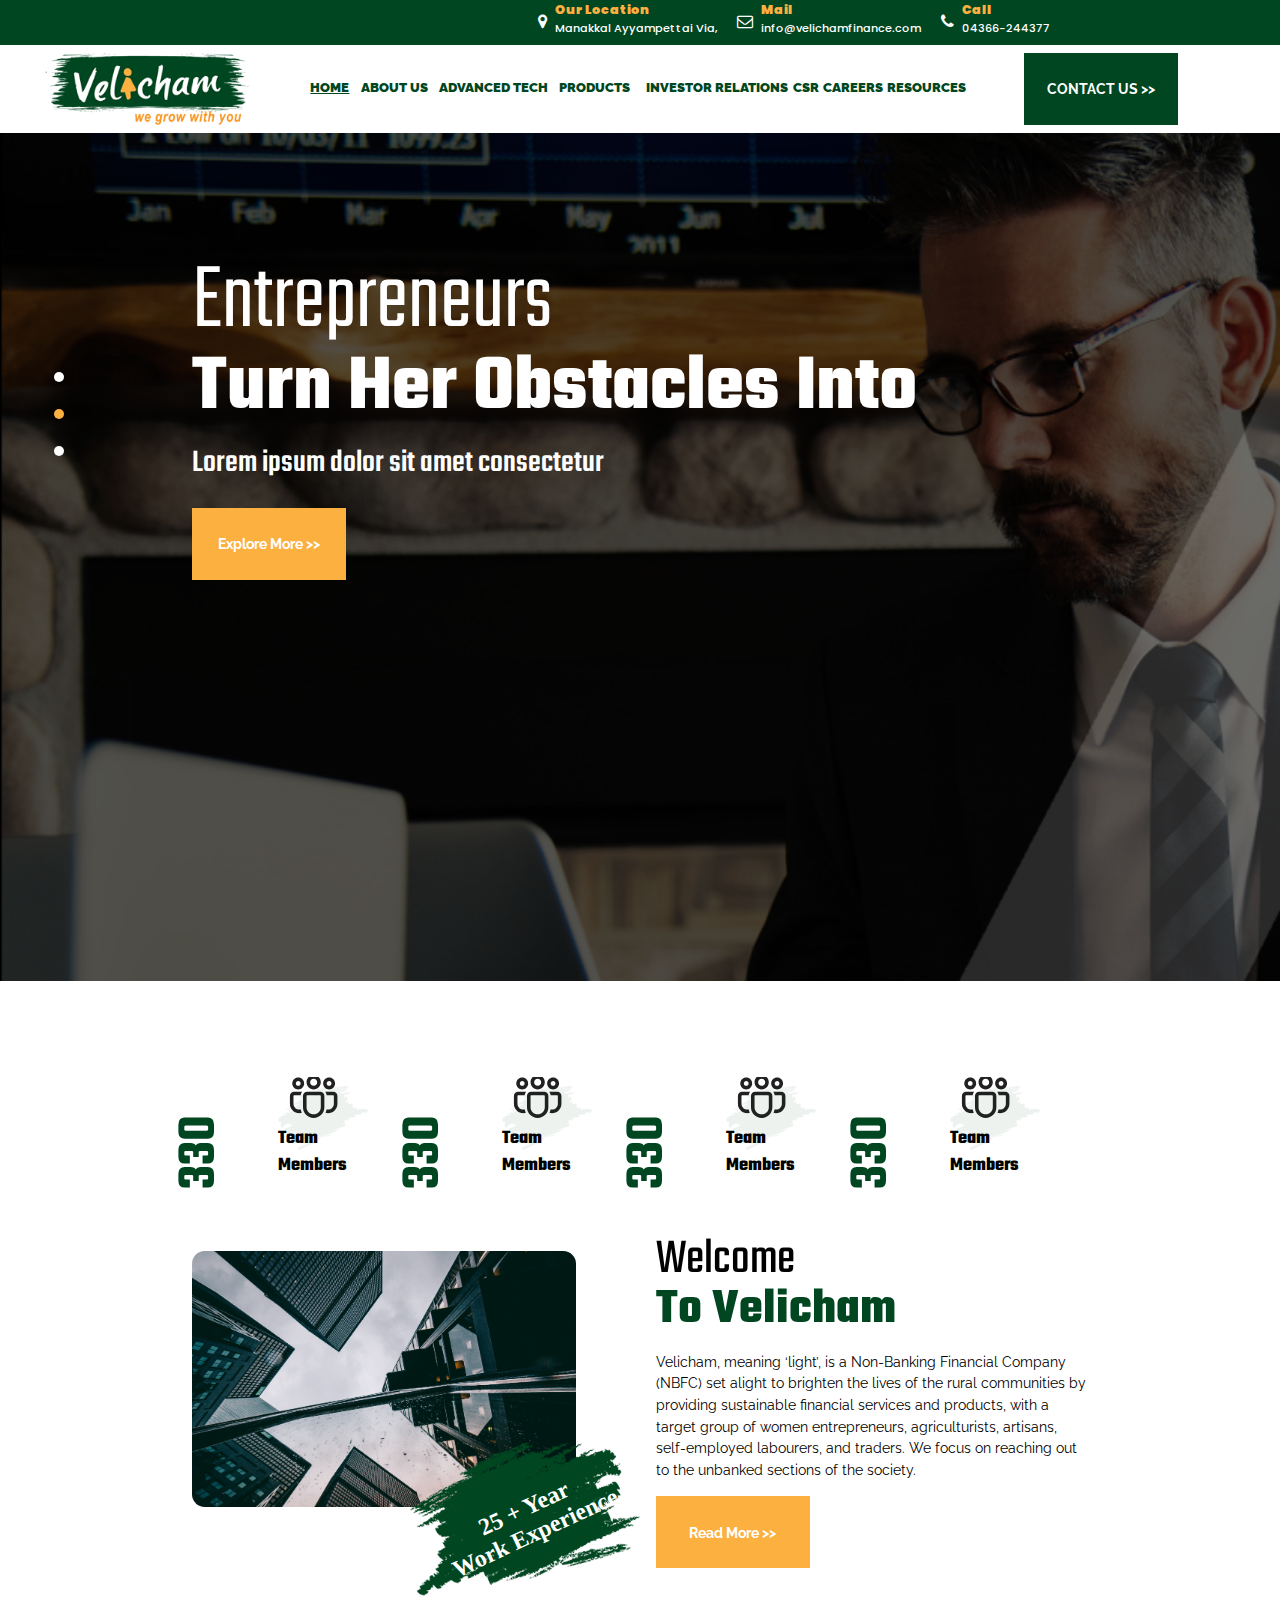
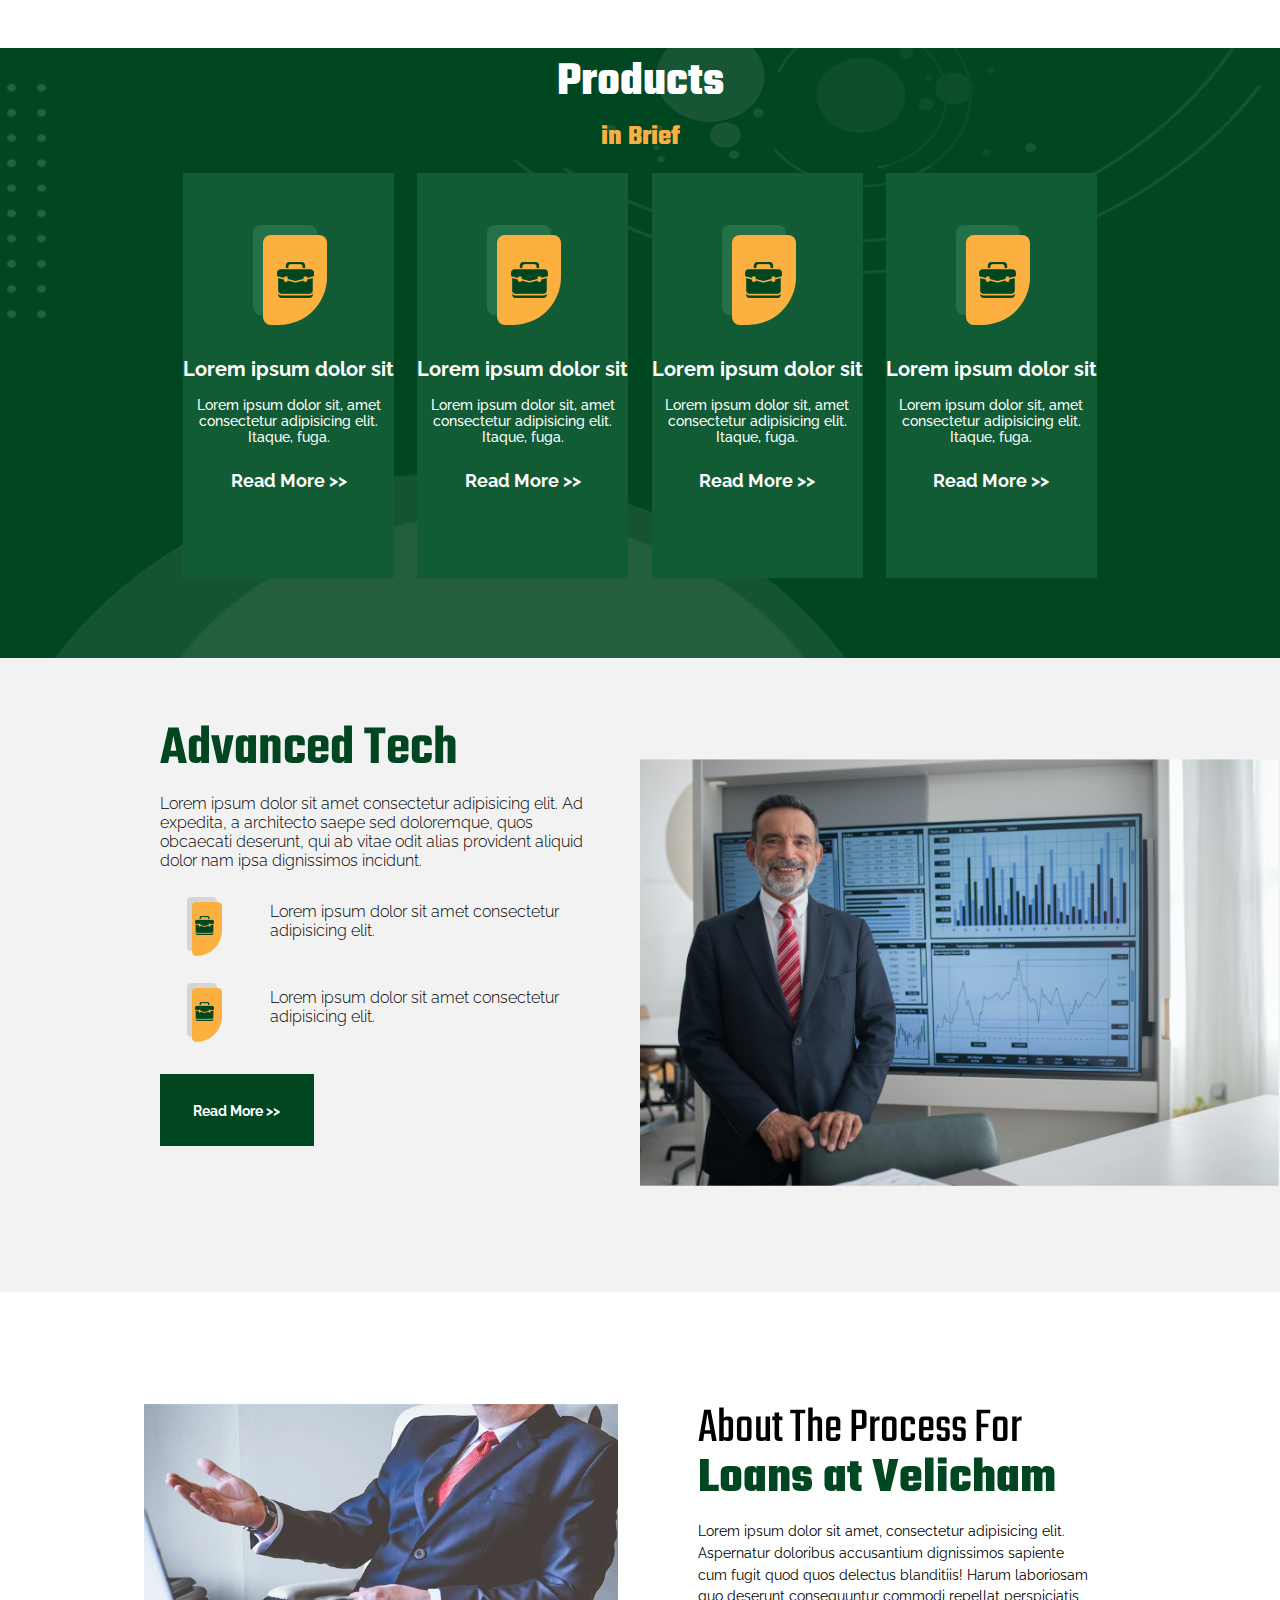
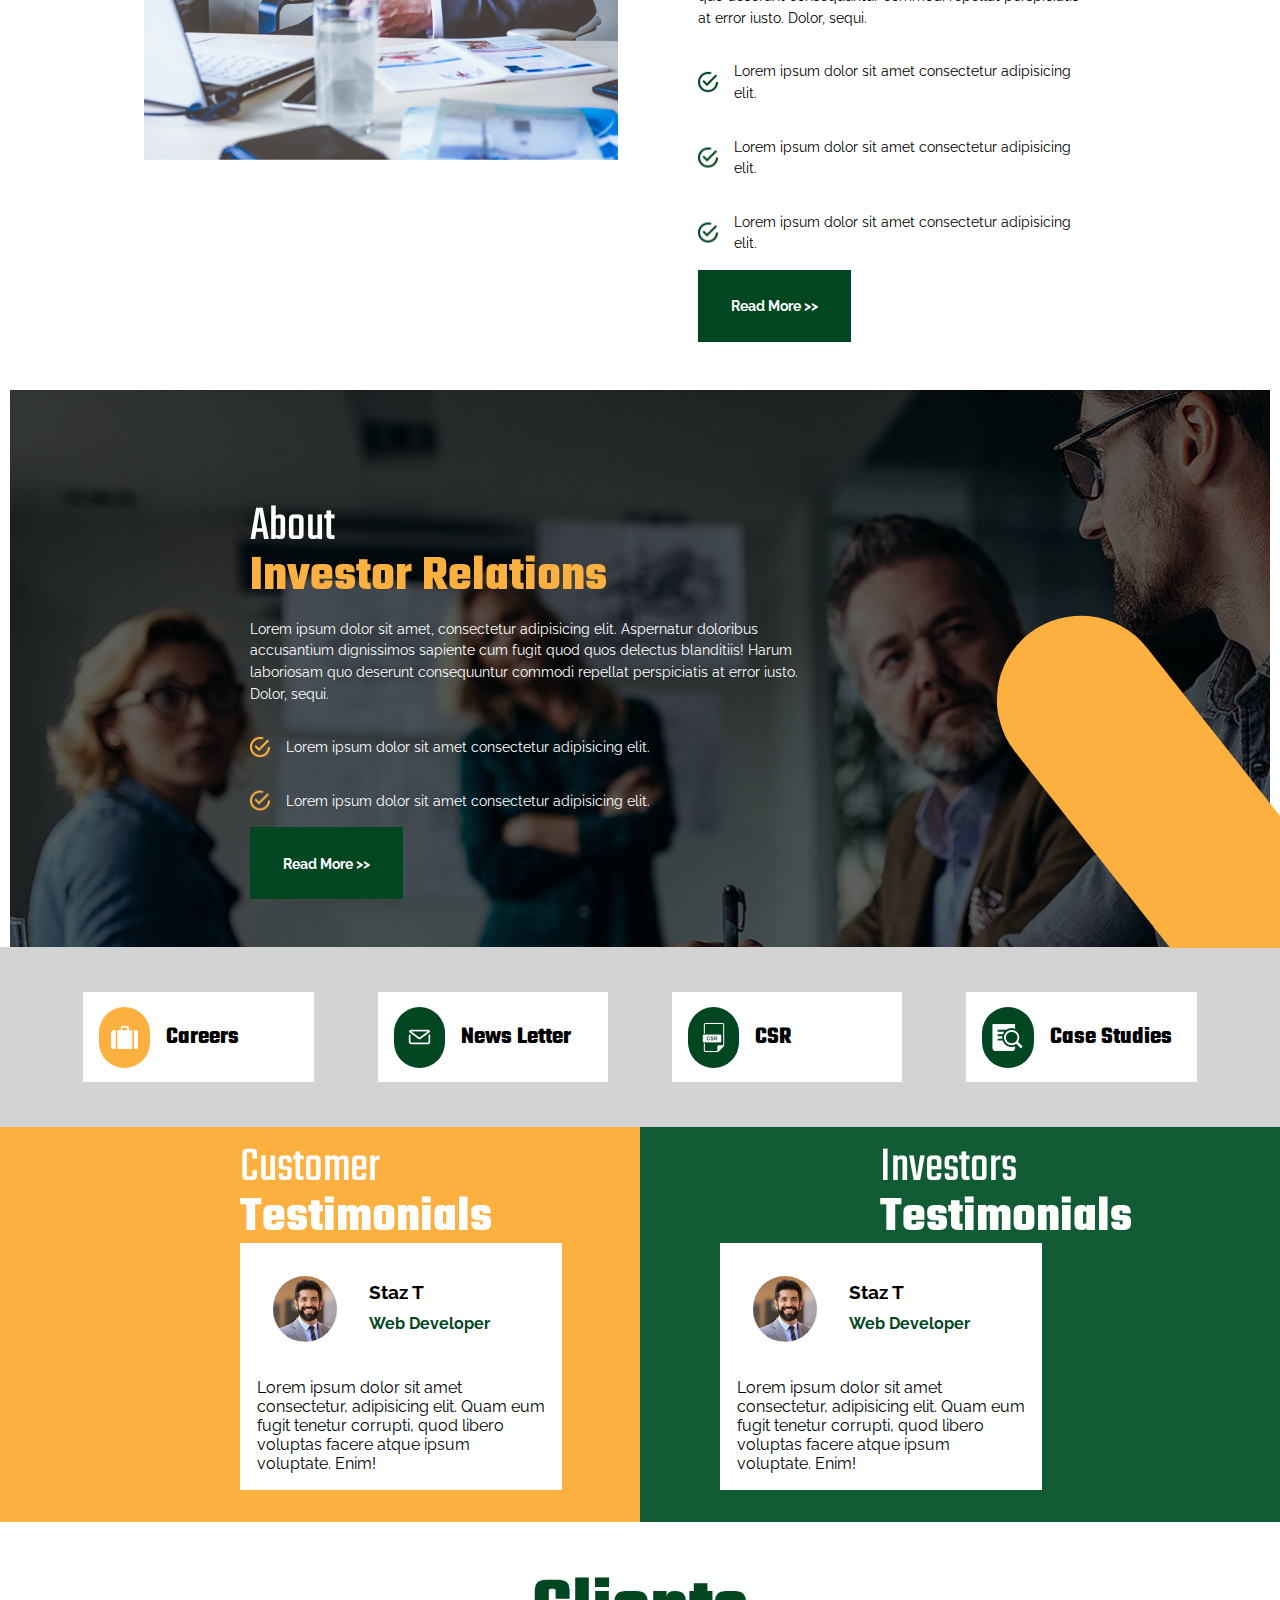
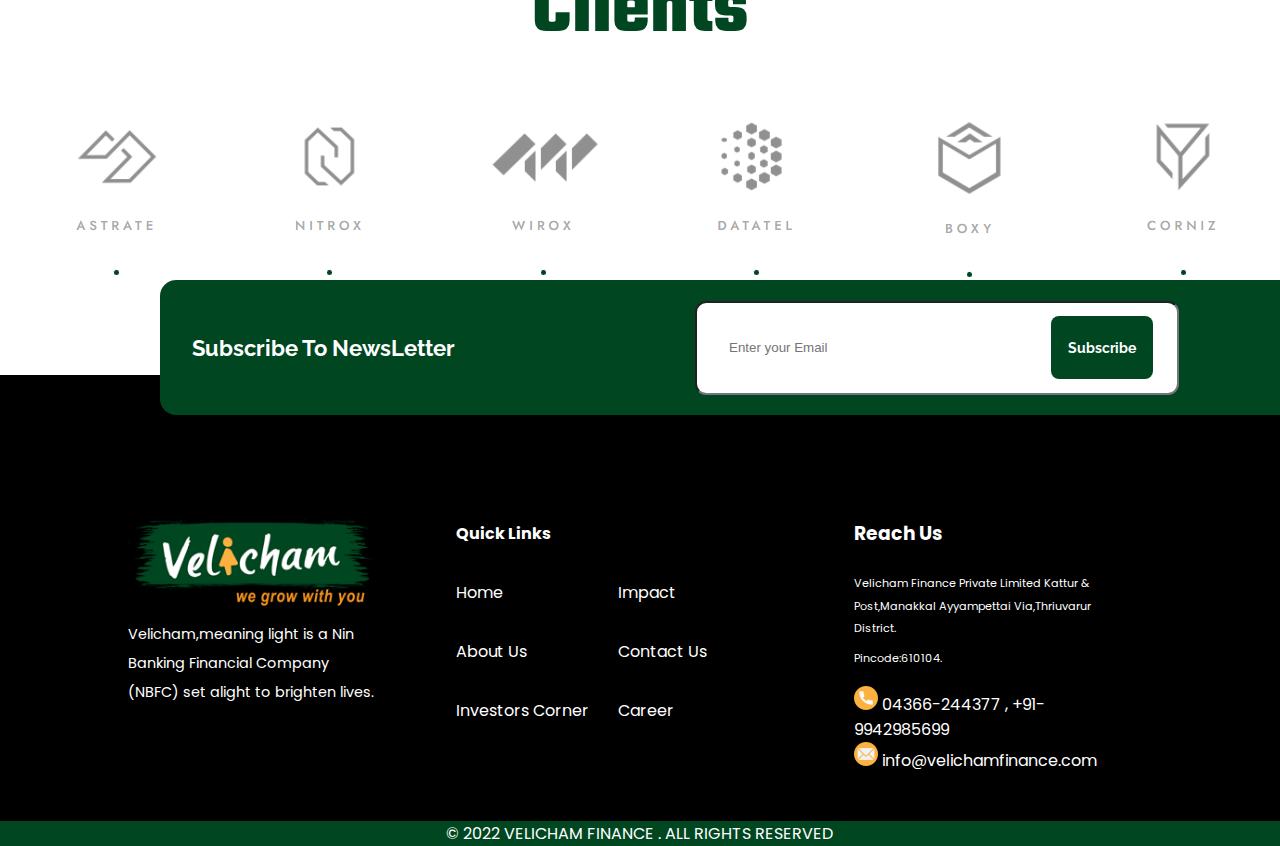
==== index.html @ c311c4c9 "update3" ====
<!DOCTYPE html>
<html lang="en">

<head>
    <meta charset="UTF-8">
    <meta http-equiv="X-UA-Compatible" content="IE=edge">
    <meta name="viewport" content="width=device-width, initial-scale=1.0">
    <title>Assessment-1</title>
    <link rel="stylesheet" href="./Css/style.css">

    <!-- fa fa icons -->
    <link rel="stylesheet" href="https://cdnjs.cloudflare.com/ajax/libs/font-awesome/4.7.0/css/font-awesome.min.css">

    <!-- F O N T S -->

    <!-- T E K O -->
    <link href="https://fonts.googleapis.com/css2?family=Teko&display=swap" rel="stylesheet">
    <!-- P O P I N S -->
    <link href="https://fonts.googleapis.com/css2?family=Poppins&family=Teko&display=swap" rel="stylesheet">
    <!--  R A L E W A Y -->
    <link href="https://fonts.googleapis.com/css2?family=Poppins&family=Raleway&family=Teko&display=swap" rel="stylesheet">

</head>

<body>
    <div id="main">

        <!-- H E A D E R -->

        <div id="header">
            <div id="header-leftBlank"></div>
            <div id="header-rightContent">
                <div class="contactInfo">
                    <div class="contactInfo-icons">
                        <i id="fa-loc" class="fa fa-map-marker" aria-hidden="true"></i>
                    </div>
                    <div class="contactInfo-headings">
                        <span class="contactInfo-headings-yellow">Our Location</span>
                        <span class="contactInfo-headings-white">Manakkal Ayyampettai Via,</span>
                    </div>
                </div>
                <div class="contactInfo">
                    <div class="contactInfo-icons">
                        <i id="fa-mail" class="fa fa-envelope-o" aria-hidden="true"></i>
                    </div>
                    <div class="contactInfo-headings">
                        <span class="contactInfo-headings-yellow">Mail</span>
                        <span class="contactInfo-headings-white">info@velichamfinance.com</span>
                    </div>
                </div>
                <div class="contactInfo">
                    <div class="contactInfo-icons">
                        <i id="fa-call" class="fa fa-phone" aria-hidden="true"></i>
                    </div>
                    <div class="contactInfo-headings">
                        <span class="contactInfo-headings-yellow">Call</span>
                        <span class="contactInfo-headings-white">04366-244377</span>
                    </div>
                </div>
            </div>
        </div>

        <!-- N A V I G A T I O N - B A R -->

        <div id="navigationBar">
            <div id="navigationLogo">
                <img src="./Assets/logo.svg" alt="navigation-logo">
            </div>
            <div id="navigationItems">
                <div id="list-top" class="list-top-bottom">
                    <ul>
                        <li id="home-underlined">HOME</li>
                        <li>ABOUT US</li>
                        <li>ADVANCED TECH</li>
                        <li>PRODUCTS</li>
                    </ul>
                </div>
                <div id="list-bottom" class="list-top-bottom">
                    <ul>
                        <li>INVESTOR RELATIONS</li>
                        <li>CSR</li>
                        <li>CAREERS</li>
                        <li>RESOURCES</li>
                    </ul>
                </div>
                </ul>
            </div>
            <div id="navigation-ContactUsBtn">
                <button class="moreBtn" id="nav-cintact-btn">CONTACT US >> </button>
            </div>
        </div>

        <!-- E N T R E P R E N E U R S -->

        <div id="entrepreneurs">
            <div id="entrepreneurs-navDots">
                <ul>
                    <li></li>
                    <li></li>
                    <li></li>
                </ul>
            </div>
            <div id="entrepreneurs-content">
                <h2>Entrepreneurs</h2>
                <h2>Turn Her Obstacles Into</h2>
                <h3>Lorem ipsum dolor sit amet consectetur</h3>
                <button id="entrepreneurs-exploreMore" class="moreBtn">Explore More >></button>
            </div>
        </div>

        <!-- W E L C O M E -->
        <div class="welcome">
            <div id="teamMembers">
                <div class="teamNumbers">
                    <div class="members">
                        <h2>330</h2>
                    </div>
                    <div class="members-img">
                        <img src="./Assets/teamMembersIcon.svg" alt="">
                        <div class="members-img-background">
                            <img src="./Assets/teamMembersIcon_background.svg" alt="">
                            <div id="heading-teamMembers">
                                <h4>Team Members</span>
                            </div>
                        </div>
                    </div>
                </div>
                <div class="teamNumbers">
                    <div class="members">
                        <h2>330</h2>
                    </div>
                    <div class="members-img">
                        <img src="./Assets/teamMembersIcon.svg" alt="">
                        <div class="members-img-background">
                            <img src="./Assets/teamMembersIcon_background.svg" alt="">
                            <div id="heading-teamMembers">
                                <h4>Team Members</span>
                            </div>
                        </div>
                    </div>
                </div>

                <div class="teamNumbers">
                    <div class="members">
                        <h2>330</h2>
                    </div>
                    <div class="members-img">
                        <img src="./Assets/teamMembersIcon.svg" alt="">
                        <div class="members-img-background">
                            <img src="./Assets/teamMembersIcon_background.svg" alt="">
                            <div id="heading-teamMembers">
                                <h4>Team Members</span>
                            </div>
                        </div>
                    </div>
                </div>
                <div class="teamNumbers">
                    <div class="members">
                        <h2>330</h2>
                    </div>
                    <div class="members-img">
                        <img src="./Assets/teamMembersIcon.svg" alt="">
                        <div class="members-img-background">
                            <img src="./Assets/teamMembersIcon_background.svg" alt="">
                            <div id="heading-teamMembers">
                                <h4>Team Members</span>
                            </div>
                        </div>
                    </div>
                </div>
            </div>
            <div class="welcomeContent">
                <div class="welcomeImg">
                    <img class="welocme_building-img" src="./Assets/welcomeImg.svg" alt="">
                    <div class="exp-on-img">
                        <img src="./Assets/experienceOnImg.svg" alt="experience">
                        <div class="exp-on-img-txt">
                            <h2>25 + Year </h2>
                            <h2>Work Experience</h2>
                        </div>
                    </div>
                </div>
                <div class="welcomeText">
                    <h2>Welcome</h2>
                    <h2>To Velicham</h2>
                    <p>Velicham, meaning ‘light’, is a Non-Banking Financial Company (NBFC)
                        set alight to brighten the lives of the rural communities by
                        providing sustainable financial services and products, with a target
                        group of women entrepreneurs, agriculturists, artisans, self-employed
                        labourers, and traders. We focus on reaching out to the unbanked
                        sections of the society.
                    </p>
                    <button class="moreBtn">Read More >></button>
                </div>
            </div>
        </div>

        <!-- P R O D U C T S -->
        <div id="products">
            <div id="products_centered">
                <div id="product_head">
                    <h1>Products</h1>
                    <h3>in Brief</h3>
                </div>
                <div id="product_cards">
                    <div class="briefcase-cards">
                        <div class="productcard" id="product-card-one">
                            <div class="briefcase-bg">
                                <img src="./Assets/briefcase.svg" alt="">
                            </div>
                            <div class="product-cardTxt">
                                <h5>Lorem ipsum dolor sit</h5>
                                <p>Lorem ipsum dolor sit, amet consectetur adipisicing elit. Itaque, fuga.</p>
                                <button class="moreBtn , card-btn">Read More >></button>
                            </div>
                        </div>
                        <div class="productcard" id="product-card-two">
                            <div class="briefcase-bg">
                                <img src="./Assets/briefcase.svg" alt="">
                            </div>
                            <div class="product-cardTxt">
                                <h5>Lorem ipsum dolor sit</h5>
                                <p>Lorem ipsum dolor sit, amet consectetur adipisicing elit. Itaque, fuga.</p>
                                <button class="moreBtn , card-btn">Read More >></button>
                            </div>
                        </div>
                        <div class="productcard" id="product-card-three">
                            <div class="briefcase-bg">
                                <img src="./Assets/briefcase.svg" alt="">
                            </div>
                            <div class="product-cardTxt">
                                <h5>Lorem ipsum dolor sit</h5>
                                <p>Lorem ipsum dolor sit, amet consectetur adipisicing elit. Itaque, fuga.</p>
                                <button class="moreBtn , card-btn">Read More >></button>
                            </div>
                        </div>
                        <div class="productcard" id="product-card-four">
                            <div class="briefcase-bg">
                                <img src="./Assets/briefcase.svg" alt="">
                            </div>
                            <div class="product-cardTxt">
                                <h5>Lorem ipsum dolor sit</h5>
                                <p>Lorem ipsum dolor sit, amet consectetur adipisicing elit. Itaque, fuga.</p>
                                <button class="moreBtn , card-btn">Read More >></button>
                            </div>
                        </div>

                    </div>
                </div>

                <!-- insert 2 nav Dots active orange inactive gray -->

                <div id="product-navDots">
                    <span id="active">→</span><span id="inactive">←</span>
                </div>
            </div>
        </div>

        <!-- A D V A N C E D  T E C H -->

        <div id="advancedTech">
            <div id="advanceTxt">
                <h2>Advanced Tech</h2>
                <p>Lorem ipsum dolor sit amet consectetur adipisicing elit. Ad expedita, a architecto saepe sed
                    doloremque, quos obcaecati deserunt, qui ab vitae odit alias provident aliquid dolor nam ipsa
                    dignissimos incidunt.</p>
                <div class="briefcaseList" id="briefcaseList-top">
                    <div class="briefcase-para">
                        <img src="./Assets/briefcase.svg" alt="">

                    </div>
                    <p>Lorem ipsum dolor sit amet consectetur adipisicing elit.</p>
                </div>
                <div class="briefcaseList" id="briefcaseList-bottom">
                    <div class="briefcase-para">
                        <img src="./Assets/briefcase.svg" alt="">
                    </div>
                    <p>Lorem ipsum dolor sit amet consectetur adipisicing elit.</p>
                </div>
                <button class="moreBtn">Read More >></button>

            </div>
            <div id="advanceImg">
                <img src="./Assets/AdvancedTechMan.svg" alt="">
            </div>
        </div>

        <!-- L O A N S -->
        <div class="welcome">
            <div class="welcomeContent">
                <div class="welcomeImg">
                    <img class="loanMan" src="./Assets/LoansMan.svg" alt="">
                </div>
                <div class="welcomeText">
                    <h2>About The Process For</h2>
                    <h2>Loans at Velicham</h2>
                    <p>Lorem ipsum dolor sit amet, consectetur adipisicing elit. Aspernatur doloribus accusantium
                        dignissimos sapiente cum fugit quod quos delectus blanditiis! Harum laboriosam quo deserunt
                        consequuntur commodi repellat perspiciatis at error iusto. Dolor, sequi.</p>

                    <div class="check_circle_icon">
                        <img src="./Assets/checked-circle.svg" alt="">
                        <p>Lorem ipsum dolor sit amet consectetur adipisicing elit.</p>
                    </div>
                    <div class="check_circle_icon">
                        <img src="./Assets/checked-circle.svg" alt="">
                        <p>Lorem ipsum dolor sit amet consectetur adipisicing elit.</p>
                    </div>

                    <div class="check_circle_icon">
                        <img src="./Assets/checked-circle.svg" alt="">
                        <p>Lorem ipsum dolor sit amet consectetur adipisicing elit.</p>
                    </div>
                    <button class="moreBtn , moreBtnGreen">Read More >></button>
                </div>
            </div>
        </div>
        <!-- I N V E S T O R   R E L A T I O N S  -->
        <div class="welcome" id="investorRelation">
            <div class="welcomeContent">
                
                <div class="welcomeText" id="relationsTxt" >
                    <h2 id="investorHeadWhite">About </h2>
                    <h2 id="investorHeadOrange">Investor Relations</h2>
                    <p>Lorem ipsum dolor sit amet, consectetur adipisicing elit. Aspernatur doloribus accusantium
                        dignissimos sapiente cum fugit quod quos delectus blanditiis! Harum laboriosam quo deserunt
                        consequuntur commodi repellat perspiciatis at error iusto. Dolor, sequi.</p>

                    <div class="check_circle_icon">
                        <img src="./Assets/check_circle_icon orange.svg" alt="">
                        <p>Lorem ipsum dolor sit amet consectetur adipisicing elit.</p>
                    </div>
                    <div class="check_circle_icon">
                        <img src="./Assets/check_circle_icon orange.svg" alt="">
                        <p>Lorem ipsum dolor sit amet consectetur adipisicing elit.</p>
                    </div>
                    <button class="moreBtn , moreBtnGreen ">Read More >></button>
                    <div id="slantesorange">
                        <img src="./Assets/img/Rectangle_10.png" alt="">
                    </div>
                </div>
                <div class="welcomeImg">
                </div>

            </div>
        </div>
        <!--   M E N U   C A R D S  -->

        <div id="menuCards">
            <div id="cardLeft">
                <div class="card">
                    <div class="card-round" id="card-round-orang">
                        <img src="./Assets/img/bag-care.png" alt="">
                    </div>
                    <div class="cardHead">
                        <h2>Careers</h2>
                    </div>
                </div>
                <div class="card">
                    <div class="card-round">
                        <img src="./Assets/img/mail-icon.png" alt="">
                    </div>
                    <div class="cardHead">
                        <h2>News Letter</h2>
                    </div>

                </div>
            </div>
            <div id="cardRight">
                <div class="card">
                    <div class="card-round">
                        <img src="./Assets/csr.svg" alt="">
                    </div>
                    <div class="cardHead">
                        <h2>CSR</h2>
                    </div>
                </div>
                <div class="card">
                    <div class="card-round">
                        <img src="./Assets/img/study-icon.png" alt="">
                    </div>
                    <div class="cardHead">
                        <h2>Case Studies</h2>
                    </div>

                </div>
            </div>

        </div>

        <!-- C U S T O M E R   I N V E S T O R    T E S T I M O N I A L S  -->
        <div id="customer_investor">
            <div id="cust_invst_left">
                <div class="welcomeText" id="cust_invst_head-lft">
                    <h2>Customer</h2>
                    <h2>Testimonials</h2>
                </div>
                <div class="whitePara-lft">
                    <div id="whiteParaTop">
                        <div class="whiteParaImg">
                            <img src="./Assets/custImg.svg" alt="">
                        </div>
                        <div class="whiteParaTxt">
                            <h3>Staz T</h3>
                            <h4>Web Developer</h4>
                        </div>
                        <div id="comas">
                            <!-- ** image is pending*** -->
                        </div>
                    </div>
                    <div id="whiteParaBottom">
                        <p>Lorem ipsum dolor sit amet consectetur, adipisicing elit. Quam eum fugit tenetur corrupti,
                            quod libero voluptas facere atque ipsum voluptate. Enim!</p>
                    </div>
                </div>

            </div>
            <div id="cust_invst_right">
                <div class="welcomeText" id="cust_invst_head-rt">
                    <h2>Investors</h2>
                    <h2>Testimonials</h2>
                </div>
                <div class="whitePara-rt">
                    <div id="whiteParaTop">
                        <div class="whiteParaImg">
                            <img src="./Assets/custImg.svg" alt="">
                        </div>
                        <div class="whiteParaTxt">
                            <h3>Staz T</h3>
                            <h4>Web Developer</h4>
                        </div>
                        <div id="comas">
                            <!-- ** image is pending*** -->
                        </div>
                    </div>
                    <div id="whiteParaBottom">
                        <p>Lorem ipsum dolor sit amet consectetur, adipisicing elit. Quam eum fugit tenetur corrupti,
                            quod libero voluptas facere atque ipsum voluptate. Enim!</p>
                    </div>
                </div>

            </div>
        </div>

        <!-- C L I E N T S -->

        <div id="clients">
            <h1>Clients</h1>
            <img id="CientdisplayBlock"src="./Assets/clients.svg" alt="">
            <div id="cropedImg">
                <img src="./Assets/img/Layer 7.png" alt="">
                <div id="product-navDots">
                    <span id="active">→</span><span id="inactive">←</span>
                </div>
            </div>
            <!-- S U B S C R I B E -->
            <div id="subscribe">
                <h3>Subscribe To NewsLetter</h3>
                <input type="email" placeholder="Enter your Email" id="input">
                <button class="moreBtn , moreBtnGreen" id="SubscribeBtn">Subscribe</button>
            </div>
        </div>

        <!-- F O O T E R -->

        <div id="footer-top">
            <div id="logoimg">
                <img src="./Assets/logo.svg" alt="">
                <p>Velicham,meaning light is a Nin Banking Financial Company (NBFC) set alight to brighten lives.</p>
            </div>
            <div id="footerMenu">
                <table>
                    <tr>
                        <th>Quick Links</th>
                        <th></th>
                    </tr>
                    <tr>
                        <td>Home</td>
                        <td>Impact</td>
                    </tr>
                    <tr>
                        <td>About Us</td>
                        <td>Contact Us</td>
                    </tr>
                    <tr>
                        <td>Investors Corner</td>
                        <td>Career</td>
                    </tr>
                </table>
            </div>
            <div id="reachUs">
                <h3>Reach Us</h3>
                <p>Velicham Finance Private Limited Kattur & Post,Manakkal Ayyampettai Via,Thriuvarur District.</p>
                <p>Pincode:610104.</p>
                <div id="contactFooter">
                    <div class="call">
                        <img src="./Assets/img/telephone.png" alt="">
                        <span>04366-244377 , +91-9942985699</span>
                    </div>
                    <div class="call">
                        <img src="./Assets/img/email (1).png" alt="">
                        <span>info@velichamfinance.com</span>
                    </div>
                </div>
            </div>
        </div>

        <!-- F O O T E R   B O T T O M -->
        <div id="footer-bottom">
            <span> © 2022 VELICHAM FINANCE . ALL RIGHTS RESERVED</span>
        </div>

        <!-- t h e  e n d -->
    </div>
</body>

</html>
---- Css/style.css ----
* {
    margin: 0;
    padding: 0;
}
/* H E A D E R */
#header {
    display: flex;
    flex-direction: row;
    background-color: #004621;
}
#header-leftBlank {
    width: 42vw;
}
#header-rightContent {
    width: 40vw;
    display: flex;
    flex-direction: row;
    justify-content: space-between;
}
#fa-loc,#fa-mail,#fa-call {
    margin: 0.8rem 0.5rem 1rem 0rem;
    color: #ffffff;
    text-align: center;
    padding: auto;
    font-size: 1em;
}
.contactInfo {
    display: flex;
    flex-direction: row;
}
.contactInfo-headings>span {
    display: flex;
}
.contactInfo-headings-yellow {
    font-size: 0.8em;
    line-height: 20px;
    color: #fcb040;
    font-weight: 900;
    font-family: "Poppins";
    text-align: center;
}
.contactInfo-headings-white {
    font-size: 0.7em;
    line-height: 16px;
    color: #ffffff;
    font-weight: 500;
    font-family: "Poppins";
}
/* N A V I G A T  I O N - B A R */
#navigationBar {
    margin: 0.5rem 0rem 0.5rem 0rem;
    display: flex;
    flex-direction: row;
    font-size: 0.9em;
}
#navigationLogo {
    display: flex;
    justify-content: center;
    width: 23vw;
}
#navigationItems {
    width: 57vw;
    display: flex;
    flex-direction: row;
    margin: 0rem 0rem 0rem 0rem;
}
#home-underlined {
    text-decoration: underline;
}
#navigation-ContactUsBtn {
    width: 20vw;
    display: flex;
    justify-content: left;
    align-items: center;
}
#navigation-ContactUsBtn>button,#advancedTech button ,.moreBtnGreen{
    background-color: #004621 !important;
}
#list-top>ul,#list-bottom>ul {
    list-style: none;
    display: flex;
    flex-direction: row;
    justify-content: space-between;
    width: 25vw;
    color: #004621;
    font-weight: 900;
    font-size: small;
    font-family: "Raleway";
    margin: 1.7rem 0rem 0rem 1rem;
}
/* E N T R E P R E N E U R S */
#entrepreneurs {
    background-image: url(../Assets/img/bannerimg.png);
    background-size: cover;
    background-color: #000 ;
    display: flex;
    flex-direction: row;
}
#entrepreneurs-navDots {
    width: 15vw;
}
#entrepreneurs-navDots ul {
    color: white;
    font-size: xx-large;
    margin: 14rem 0rem 0rem 5rem;
}
#entrepreneurs-navDots ul li:nth-of-type(2) {
    color: #fcb040;
}
#entrepreneurs-content {
    padding: 8rem 0rem 0rem 0rem;
    height: 80vh;
}
#entrepreneurs-content>h2,#entrepreneurs-content>h3 {
    font-size: 6em;
    line-height: 85px;
    color: #ffffff;
    font-weight: 300;
    font-family: "Teko";
}
#entrepreneurs-content h2:nth-of-type(2) {
    font-size: 5em;
    font-weight: 700;
}
#entrepreneurs-content>h3 {
    width: 419px;
    height: 29px;
    line-height: 4rem;
    font-size: 32px;
    color: #ffffff;
    font-weight: 500;
    font-family: "Teko";
}
.moreBtn {
    color: white;
    background: #fcb040;
    width: 12vw;
    height: 8vh;
    font-size: 0.9rem;
    font-weight: 700;
    font-family: "Raleway";
    text-align: center;
    border: none;
    transition: 0.2s;
}
.moreBtnGreen{
    color: #ffffff;
}

/***************** H O V E R ****************/
.moreBtn:hover{
    transform: scale(1.05);
    cursor: pointer;
    border-radius:0.25rem ;  
}
.contactInfo:hover , #navigationItems li:hover{
    transform: scale(1.1);
    cursor: pointer;
}
#navigationItems li:hover{
    color:#fcb040;
    text-decoration: underline;
    font-weight: bolder;
    }
#navigationLogo img:hover,
.contactInfo-icons:hover,
.members-img:hover,
.exp-on-img:hover,
.briefcase-para:hover{
    rotate: 360deg;
    transform: scale(1.1);
    transition: 2s;
}
.productcard:hover{
    transform: scale(1.1);
    border-radius:0.25rem ;
    color: #fcb040;
}


/**********************  o  v e r  *****************/
#entrepreneurs-exploreMore {
    margin: 3rem 0rem 0rem 0rem;
}
/* W E L C O M E */
.welcome {
    padding: 4rem 0rem 0rem 0rem;
    margin: auto;
    position: relative;
    width: 70vw;
}
.teamNumbers {
    display: flex;
}
.members {
    transform: rotate(270deg);
    position: absolute;
    height: 27vh;
    width: 6vw;
    top: 3rem;
}
.members h2,#advanceTxt h2 {
    font-size: 3.5rem;
    line-height: 216px;
    color: #004621;
    font-weight: 600;
    font-family: "Teko";
    margin: -5rem 0rem 0rem 0rem;
}
.members-img {
    position: relative;
}
.members-img img {
    width: 5vw;
    margin: 0rem 0rem 0rem 2rem;
}
.members-img-background img {
    width: 7vw;
}
.members-img-background {
    position: absolute;
    top: 0.5rem;
    right: -1rem;
}
#heading-teamMembers {
    position: absolute;
    top: 2.5rem;
    left: 1rem;
}
#teamMembers,.welcomeContent {
    display: flex;
    justify-content: space-around;
    padding: 2rem 0rem 3rem 0rem;
}
.welcomeImg {
    width: 100vw;
    position: relative;
    margin: 3rem 0rem 0rem 0rem;
}
.welocme_building-img {
    width: 30vw;
    margin: -1rem 0rem 0rem 0rem;
    border-radius: 0.8rem;
}
.exp-on-img {
    position: absolute;
    bottom: -2rem;
    right: -4rem;
}
.exp-on-img img {
    width: 18vw;
}
.exp-on-img-txt {
    color: #ffffff;
    position: absolute;
    text-align: center;
    top: 3.25rem;
    left: 1.9rem;
    transform: rotate(335deg);
}
.welcomeText {
    padding: 1rem 0rem 0rem 5rem;
}
.welcomeText h2 {
    font-size: 50px;
    line-height: 50px;
    font-weight: 400;
    font-family: "Teko";
}
.welcomeText p {
    color: #000000;
    font-family: "Raleway";
    margin: 1rem 0rem 1rem 0rem;
    font-size: 0.9em;
    font-weight: 400;
    line-height: 1.5em;
}
.welcomeText h2:nth-of-type(2) {
    color: #004621;
    font-weight: 900;
}
#heading-teamMembers{
    font-family: "Teko";
    font-size: 1.2em;
    font-weight: 500;
    margin: 0rem 0rem 0rem 1rem;
}
/* P R O D U C T S */
#products {
    margin: 2rem 0rem 0rem 0rem;
    background-color: #004621;
    background-image: url(../Assets/productBg.svg);
}
#products_centered {
    width: 75vw;
    margin: auto;
    color: #ffffff;
    font-size: 1.5em;
    font-family: "Teko";
}
#product_head h3 {
    color: #fcb040;
}
#product_head {
    text-align: center;
    margin: 2rem 0rem 1rem 0rem;
}
.briefcase-cards {
    display: flex;
    flex-direction: row;
    justify-content: space-evenly;
}
.productcard {
    width: 22%;
    height: 45vh;
    background-color: #125c35;
    margin: 0rem 0rem 5rem 0rem;
    display: flex;
    flex-direction: column;
    justify-content: center;
}
.product-cardTxt {
    margin: 1rem 0rem 0rem 0rem;
    text-align: center;
    font-size: 1em;
    line-height: 3.5rem;
    font-weight: 700;
    font-family: "Raleway";
}
.product-cardTxt p {
    font-size: 0.6em;
    line-height: 1rem;
    font-weight: 500;
}
.briefcase-bg {
    width: 5vw;
    height: 10vh;
    border-radius: 0.5rem 0.5rem 3rem 0.5rem;
    margin: 0rem 0rem 0rem 5rem;
    background-color: #fcb040;
    align-items: center;
    justify-content: center;
    display: flex;
    box-shadow: -10px -10px 0px 0px #247149;
}
.card-btn {
    background: #125c35;
    border: none;
    font-size: 0.75em;
}
#product-navDots {
    display: none;
}
/* A D V A N C E D  T E C H */
#advancedTech {
    display: flex;
    background: #f2f2f2;
}
#advanceTxt,#advanceImg {
    width: 50vw;
}
#advanceTxt {
    margin: 4rem 2rem 0rem 10rem;
    height: 60vh;
    font-size: 1em;
    font-family: "Raleway";
}
#advanceTxt p {
    margin: -4rem 0rem 0rem 0rem;
    font-weight: 300;    
}
#advanceImg img {
    height: 70vh;
    width: 50vw;
}
.briefcaseList {
    margin: 2rem 0rem 5rem 0rem;
    display: flex;
}
.briefcase-para img {
    width: 1.5vw;
    margin: -0.5rem 0rem 0rem -0.25rem;
}
.briefcase-para {
    width: 3vw;
    height: 6vh;
    border-radius: 0.5rem 0.5rem 3rem 0.5rem;
    margin: 0rem 0rem 0rem 2rem;
    background-color: #fcb040;
    align-items: center;
    justify-content: center;
    display: flex;
    box-shadow: -5px -5px 0px 0px #d5d5d5;
}
.briefcaseList p {
    padding: 4rem 2rem 0rem 3rem;    
}
#briefcaseList-bottom {
    margin: -3rem 0rem 2rem 0rem;
}
/* L O A N */
.loanMan{
    width: 37vw;
    margin: -2rem 0rem 0rem -3rem;
}
.check_circle_icon{
    display: flex;
}
.check_circle_icon p{
    margin: 1rem 0rem 1rem 1rem;
}
/* C U S T O M E R   I N V E S T O R   R E L A T I O N S */
#investorRelation{
    background-image: url("../Assets/TYTY.png");
    background-color: #000;
    width: 98.5vw !important;
}
#relationsTxt p{
    color: #ffffff !important;
}
#relationsTxt{
    margin: 0rem 0rem 0rem 10rem;
    position: relative;
}
#investorHeadOrange {
    color: #fcb040;
}
#investorHeadWhite{
    color: #ffffff;
}
#slantesorange{
    bottom: -3.3rem;
    right: -30.7rem;
    position: absolute;
}
/* M E N U  C A R D S */
#menuCards,#cardLeft,#cardRight{
    display: flex;
}
#menuCards{
    font-family: "Teko";
    font-weight: 500;
    display: flex;
    justify-content: center;
    align-items: center;
    height: 20vh;
    background-color: lightgray;
}
.card-round{
    border-radius: 2rem;
    background: #004621;
    width: 4vw;
    height: 5vh;
    display: flex;
    justify-content: center;
    align-items: center;
    padding: 0.5rem 0rem 0.5rem 0rem;
    margin: 0rem 0rem 0rem 1rem;
}
#card-round-orang{
    background: #fcb040 !important;
}
.card {
    background-color: #ffffff;
    width: 18vw;
    height: 10vh;
    margin: 0rem 2rem 0rem 2rem;
    display: flex;
    align-items: center;
    gap: 1em;
}
    /* C U S T O M E R   I N V E S T O R    T E S T I M O N I A L S */
    #customer_investor{
        display: flex;
        margin-bottom: 2rem;
        font-family: "Raleway";
    }
    #cust_invst_left{
        background: #fcb040;
        width: 50vw;
    }
    #cust_invst_right{
        background: #125c35;
        width: 50vw;
    }
    #cust_invst_head-lft, #cust_invst_head-rt{
        margin: 0rem 0rem 0rem 10rem;
    }
    #cust_invst_head-lft h2,#cust_invst_head-rt h2{
        color: white;
    }
    .whitePara-lft{
        width: 25vw;
        background: white;
        margin: 0rem 0rem 0rem 15rem;
        border: 1px solid white;
    }
    .whitePara-rt{
        width: 25vw;
        background: white;
        margin: 0rem 0rem 2rem 5rem;
        border: 1px solid white;
    }
    .whiteParaImg img{
        border-radius: 50%;
        width: 5vw;
        margin: 2rem 0rem 1rem 2rem;
    }
    #whiteParaTop{
        display: flex;
        margin: 0rem 0rem 0rem 0rem ;
    }
    .whiteParaTxt h4{
        color:#004621 ;
    }
    .whiteParaTxt{
        height: 7vh;
        margin: 2rem 0rem 0rem 2rem;
        line-height: 2em;
    }
    #whiteParaBottom p{
        margin: 1rem;
    }
    /* C L I E N T S  */
    #clients{
        position: relative;
        padding: 0rem 0rem 5rem 0rem;
        font-family: "Teko";
    }
    #clients h1{
        text-align: center;
        font-size: 5em;
        color: #004621;
        margin: 2rem 0rem 2rem 0rem;
    }
    #cropedImg{
        display: none;
    }
    #CientdisplayBlock{
        display: block ;
    }
    /* S U B S C R I B E */
    #subscribe{
        position: absolute;
        display: flex;
        padding: 0rem 0rem 0rem 2rem;
        align-items: center;
        height: 15vh;
        bottom: -2.5rem;
        right:  0rem;
        width: 85vw;
        border-radius: 1rem 0rem 0rem 1rem;
        background: #004621;
        color: #ffffff;
        font-family: "Raleway";
        font-size: 1.2em;
    }
    #subscribe input{
        margin: 0rem 0rem 0rem 15rem;
        padding: 0rem 0rem 0rem 2rem;
        height: 10vh;
        width: 35vw;
        border-radius: 0.7rem;
    }
    #SubscribeBtn{
        width: 8vw;
        height: 7vh;
        border-radius: 0.5rem;
        margin: 0rem 0rem 0rem -8rem;
    }
    /* F O O T E R   T O P  */
    #footer-top{
        display: flex;
        font-family: "Poppins" !important;
        color: #ffffff;
        background: #000;
        font-size: 1em;
        padding: 4rem 9rem 2rem 3rem;
    }
    #logoimg,#footerMenu,#reachUs{
        padding: 5rem 0rem 0rem 5rem;
    }
    #logoimg{
        width: 35vw;
        display: flex;
        flex-direction: column;
        gap: 1em;
        line-height: 2em;
        font-size: 0.9em
    }
    #footerMenu{
        width: 25vw;
        font-size: 0.9;
    }
    #footerMenu table,#footerMenu th,#footerMenu td,#footerMenu tr{
        padding: 0rem 0rem 2rem 0rem;
        width: 25vw;
        margin: 0rem 0rem 0rem 0rem;
        text-align: left;
    }
    #reachUs{
        width: 40vw;
    }
    #reachUs p{
        margin: 1.5rem 1rem -1rem 0rem;
        font-size:0.7em ;
        line-height: 2em;
    }
    #reachUs p:last-of-type{
        margin: 1.5rem 1rem 1rem 0rem;
    }
    /* F O O T E R   B O T T O M */
   #footer-bottom{
        background: #004621;
        color: #ffffff;
        text-align: center;
        font-family: "Poppins";
    }

    /* * * *  * M E D I A  Q U E R I E S * * * * */

    @media only screen and (min-width: 360px) and (max-width: 460px) {
    /* H E A D E R */
    #header-leftBlank {
        display: none;
    }
    #header-rightContent {
        width: 100vw;
        display: flex;
        flex-direction: row;
        justify-content: space-between;
    }
    #fa-loc,    #fa-mail,    #fa-call {
        margin: 0rem 0.5rem 1rem 0.2rem;
    }
    /* N A V I G A T  I O N - B A R */
    #navigationBar {
        margin: 0.25rem 0rem 0.25rem 0rem;
        display: flex;
        flex-direction: column;
    }
    #navigationLogo {
        width: 100vw;
    }
    #navigationItems {
        flex-direction: column;
    }
    .list-top-bottom{
        margin: -1rem 0rem 0.5rem 0rem;
    }
    #navigation-ContactUsBtn {
        width:100vw;
        justify-content: center;
    }
    #navigation-ContactUsBtn>button,    #advancedTech button {
        width: 35vw;
        height:5vh;
    }
    #list-top>ul,    #list-bottom>ul {
        justify-content: space-between;
        width: 90vw;
    }
    /* E N T R E P R E N E U R S */
    #entrepreneurs-navDots {
        display: none;
    }
    #entrepreneurs-content {
        padding: 0rem 0rem 0rem 1rem;
        height: 50vh;
    }
    #entrepreneurs-content>h2,    #entrepreneurs-content>h3 {
        font-size: 4em;
    }
    #entrepreneurs-content h2:nth-of-type(2) {
        font-size: 3em;
    }
    #entrepreneurs-content>h3 {
        width: 350px;
        line-height: 2rem;
        font-size: 2em;
    }
    .moreBtn {
        width: 40vw;
        height: 6vh;
    }
    /* W E L C O M E */
    .welcome {
        width: 90vw;
    }
    .members {
        position: absolute;
        height: 9vh;
        width: 17vw;
        top: 1rem;
        margin: -0.5rem 0rem 2rem 0rem;
        }
    .members h2{
        font-size: 2.5rem;
        line-height: 0px;
        margin: 3.7rem 0rem 0rem 0rem;
    }
    .members-img img {
        width: 12vw;
        margin: -0.3rem 0rem 0rem 2rem;
    }
    .members-img-background img {
        width: 20vw;
        margin: -1rem 0rem 0rem 2rem;
    }
    #teamMembers,    .welcomeContent {
        text-align: center;
     }
    .welcomeContent {
        flex-direction: column;
    }
    .welcomeImg {
        width: 95vw;
        margin: 1rem 0rem 0rem 0rem;
    }
    .welocme_building-img {
        width: 80vw;
    }
    .exp-on-img {
        bottom: -1rem;
        right: 0rem;
    }
    .exp-on-img img {
        width: 40vw;
    }
    .exp-on-img-txt {
        font-size: x-small;
        top: 2.25rem;
        left: 1.2rem;
    }
    .welcomeText {
        padding: 1rem 0rem 0rem 0rem;
        text-align: center;
    }
       /* P R O D U C T S */
    .briefcase-cards {
        justify-content: space-between;
    }
    #product-card-three,#product-card-four{
        display: none;
    }
    .productcard {
        width: 36vw;
        height: 50vh;
        padding: 0rem 0.1rem 0rem 0.1rem;
    }
    .product-cardTxt {
        margin: 1rem 0rem 0rem 0rem;
        font-size: 1em;
        line-height: 2rem;
        font-weight: 700;
        font-family: "Raleway";
    }
    .product-cardTxt p {
        margin: 1rem 0rem 0rem 0rem;
        font-size: 0.7em;
        line-height: 1.5rem;
        font-weight: 300;
    }
    .briefcase-bg img{
        width: 7vw;
        margin: 0.25rem 0.5rem 0.5rem 0rem;
        }   
    .briefcase-bg {
        width: 15vw;
        height: 5vh;
        border-radius: 0.5rem 0.5rem 3rem 0.5rem;
        margin: 0rem 0rem 0rem 3rem;
        background-color: #fcb040;
        align-items: center;
        justify-content: center;
        display: flex;
        box-shadow: -7px -7px 0px 0px #247149;
    }
    .card-btn {
     margin: 1rem 0rem 0rem 0rem;
        font-weight: 500;
        width: 35vw;
    }
    #product-navDots {
        display: block;
        width: 75vw;
        text-align: center;
        margin: -5rem 0rem 0rem 0rem;
    }
    #product-navDots span {
        color: #fcb040;
        font-size: 2.5em;
    }    
    #product-navDots span:nth-of-type(2) {
        color: white;
    }
    /* A D V A N C E D  T E C H */
    #advancedTech {
        flex-direction: column-reverse;
    }
       #advanceTxt, #advanceImg {
        width: 90vw;
    }
    #advanceTxt {
        margin: 0rem 0rem 0rem 0rem;
        height: 60vh;
        width: 100vw;
    }
    #advanceTxt h2 {
        font-size: 2.5rem;
        line-height: 0px;
    }
    #advanceTxt h2{
        margin:2rem 0rem 2rem 1rem;
    }
    #advanceImg img {
        height: 31vh;
        width: 100vw;
    }
    .briefcaseList {
        margin: 2rem 0rem 5rem 0rem;
        display: flex;
    }
    .briefcase-para img {
        width: 7vw;
    }
    .briefcase-para {
        width: 20vw;
        height: 6vh;
        border-radius: 0.5rem 0.5rem 3rem 0.5rem;
        margin: 0rem 0rem 0rem 1rem;
        background-color: #fcb040;
        align-items: center;
        justify-content: center;
        display: flex;
        box-shadow: -5px -5px 0px 0px #d5d5d5;
    }
    #advanceTxt p {
        margin:0rem 0rem 0rem 1rem;
    }
    .briefcaseList p {
        padding: 0rem;
    }
    #briefcaseList-bottom {
        margin: -3rem 0rem 2rem 0rem;
    }
    #advanceTxt button{
        margin: 0rem 0rem 0rem 1rem;
    }
    /* L O A N */
    .loanMan{
        width: 100vw;
        margin: -7rem 0rem 0rem -1.5rem;
    }
    /* C U S T O M E R   I N V E S T O R   R E L A T I O N S */
    #relationsTxt{
    margin: 0rem 1rem 0rem 1rem;
    }
    #slantesorange{
        display: none;
    }
    /* M E N U  C A R D S */
    #menuCards{
        flex-direction: column;
    }

    /* C U S T O M E R   I N V E S T O R    T E S T I M O N I A L S */
    #customer_investor{
        flex-direction: column;
    }
    #cust_invst_left,#cust_invst_right{
        width: 100vw;
    }
    #cust_invst_head-lft, #cust_invst_head-rt{
        margin: 0rem 0rem 0rem 0rem;
    }
    .whitePara-lft,    .whitePara-rt{
        width: 85vw;
        background: white;
        margin: 0.25rem 0rem 1rem 1.5rem;
    }
    .whiteParaImg img{
        width: 15vw;
        margin: 2.5rem 0rem 1rem 2rem;
    }

    /* C L I E N T S  */
    #clients{
        padding: 0rem 0rem 10rem 0rem;
        margin: 0rem 0rem 7rem 0rem;
        font-family: "Teko";
    }
    #clients h1{
        text-align: center;
        font-size: 5em;
        color: #004621;
        margin: 2rem 0rem 2rem 0rem;
    }
    #cropedImg{
        display: block;
    }
    #cropedImg img{
        width: 95vw;
    }
    #CientdisplayBlock{
        display: none;
    }
    #product-navDots #inactive {
        color: #004621;
    }
    #cropedImg #product-navDots{
        margin: 0rem 0rem 0rem 2.5rem;
    }
    /* S U B S C R I B E */
    #subscribe{
        flex-direction: column;
        padding: 1rem 0rem 1rem 0rem;
        width: 100vw;
        border-radius: 0rem 0rem 0rem 0rem;
    }
    #subscribe input{
        margin: 1rem 0rem 1rem 0rem;
        height: 5vh;
        width: 50vw;
    }

    /* F O O T ER   T O P  */
    #footer-top{
        flex-direction: column;
    }
    #logoimg,#footerMenu,#reachUs{
        padding: 1rem 0rem 1rem 0rem;
        text-align: center;
    }
    #logoimg,#footerMenu,#reachUs{
        width: 72vw;
    }
    #footerMenu table,#footerMenu th,#footerMenu td,#footerMenu tr{
        width: 70vw;
        margin: 0rem 0rem 0rem 2rem;
    }
    #reachUs p{
        margin: 0.5rem 1rem -1rem 0rem;
    }
    #reachUs p:last-of-type{
        margin: 1.5rem 1rem 1rem 0rem;
    }

}
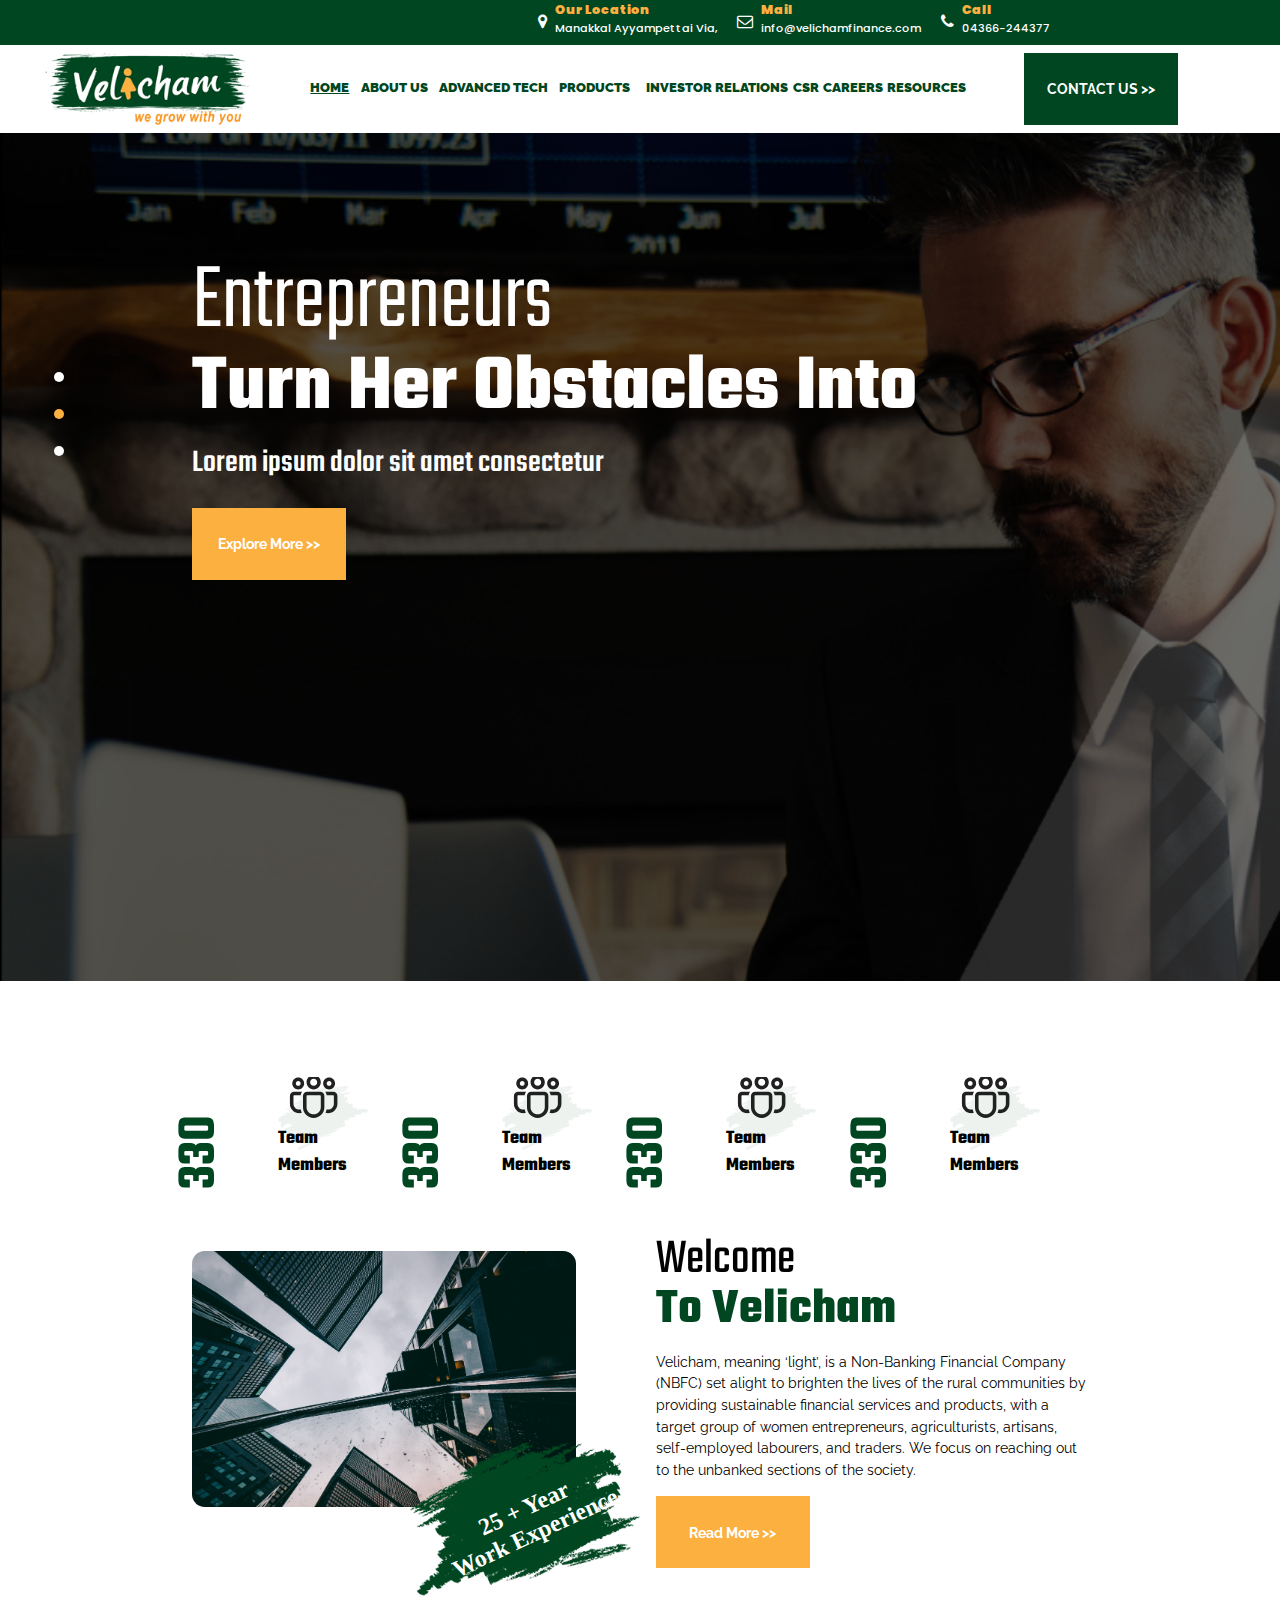
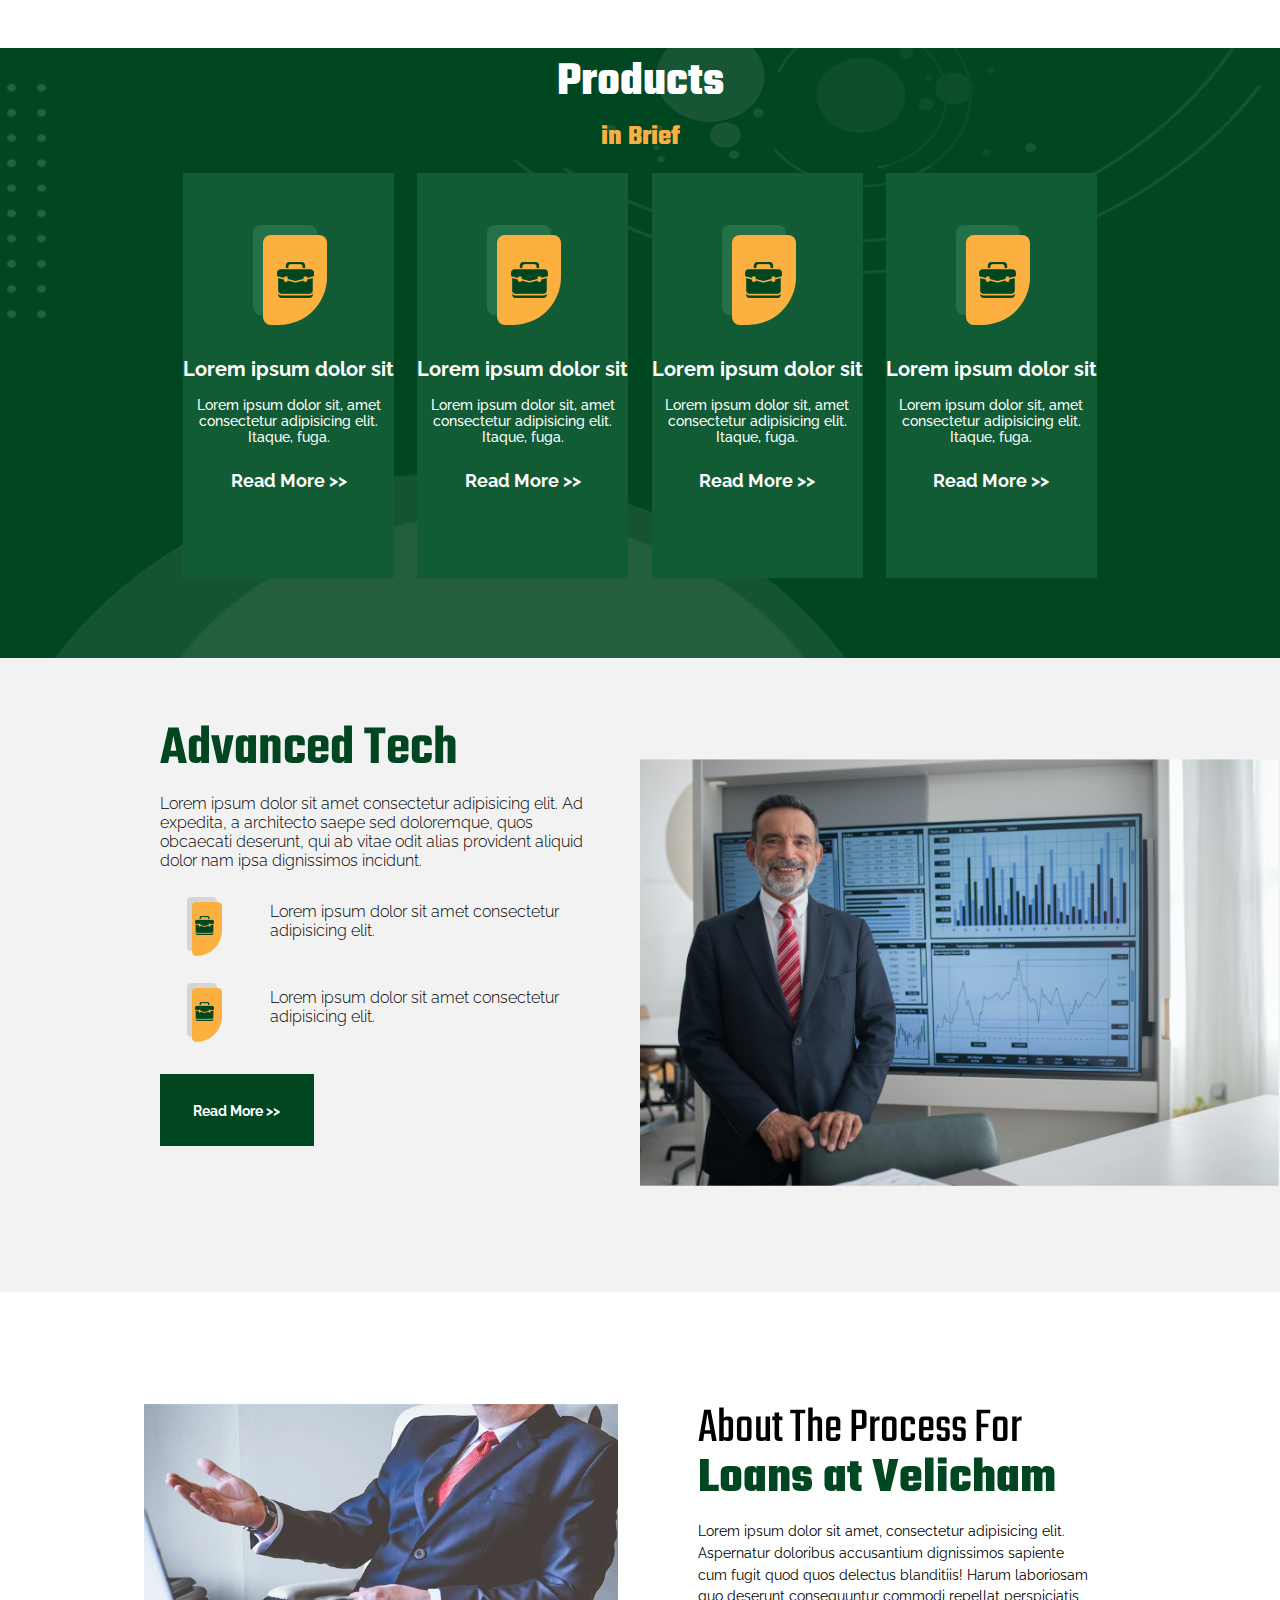
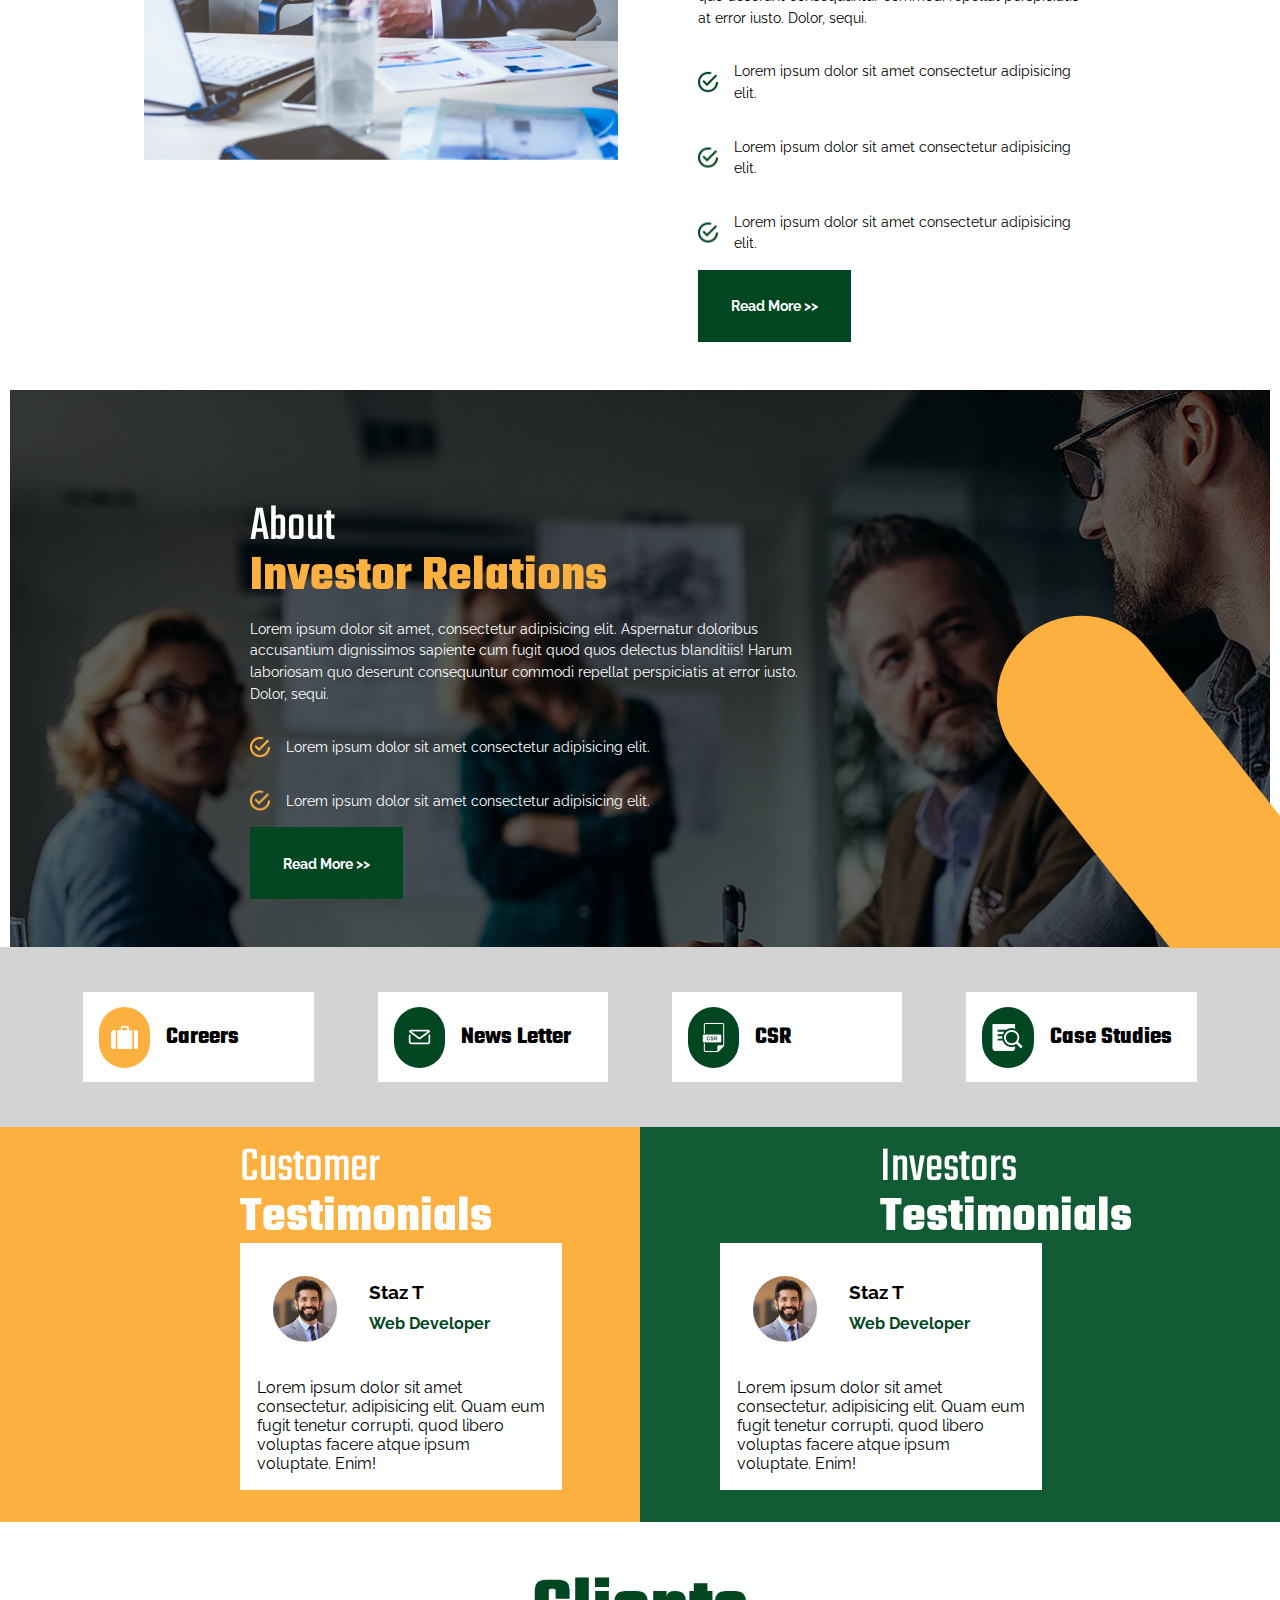
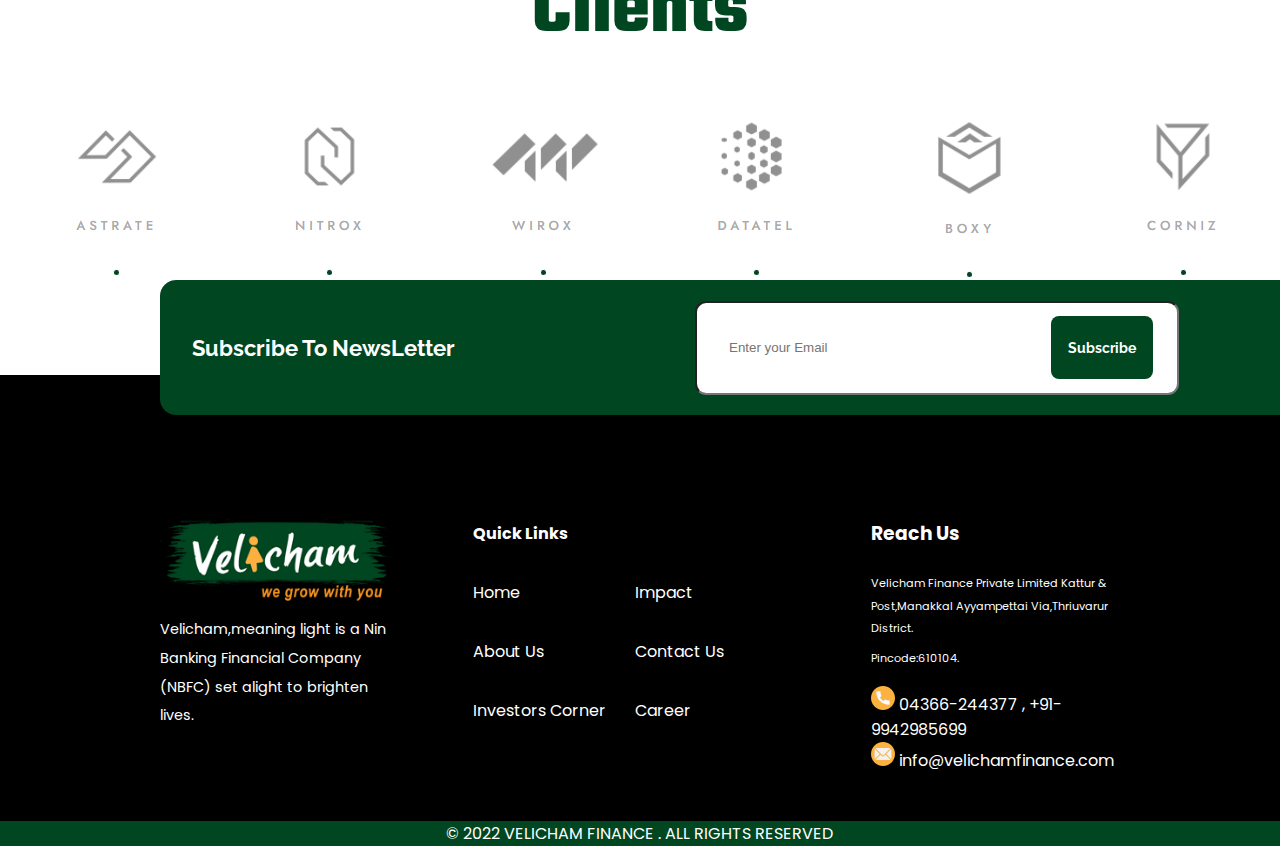
==== commit d4a18858: "updated footer" ====
--- a/index.html
+++ b/index.html
@@ -251,7 +251,7 @@
                 <!-- insert 2 nav Dots active orange inactive gray -->
 
                 <div id="product-navDots">
-                    <span id="active">→</span><span id="inactive">←</span>
+                    <span id="active">←</span><span id="inactive">→</span>
                 </div>
             </div>
         </div>
@@ -450,7 +450,7 @@
             <div id="cropedImg">
                 <img src="./Assets/img/Layer 7.png" alt="">
                 <div id="product-navDots">
-                    <span id="active">→</span><span id="inactive">←</span>
+                    <span id="active">←</span><span id="inactive">→</span>
                 </div>
             </div>
             <!-- S U B S C R I B E -->
--- a/Css/style.css
+++ b/Css/style.css
@@ -575,8 +575,9 @@
         color: #ffffff;
         background: #000;
         font-size: 1em;
-        padding: 4rem 9rem 2rem 3rem;
-    }
+        padding: 4rem 9rem 2rem 5rem;
+    }
+
     #logoimg,#footerMenu,#reachUs{
         padding: 5rem 0rem 0rem 5rem;
     }
@@ -927,6 +928,7 @@
     /* F O O T ER   T O P  */
     #footer-top{
         flex-direction: column;
+        padding: 4rem 0rem 2rem 3rem;
     }
     #logoimg,#footerMenu,#reachUs{
         padding: 1rem 0rem 1rem 0rem;
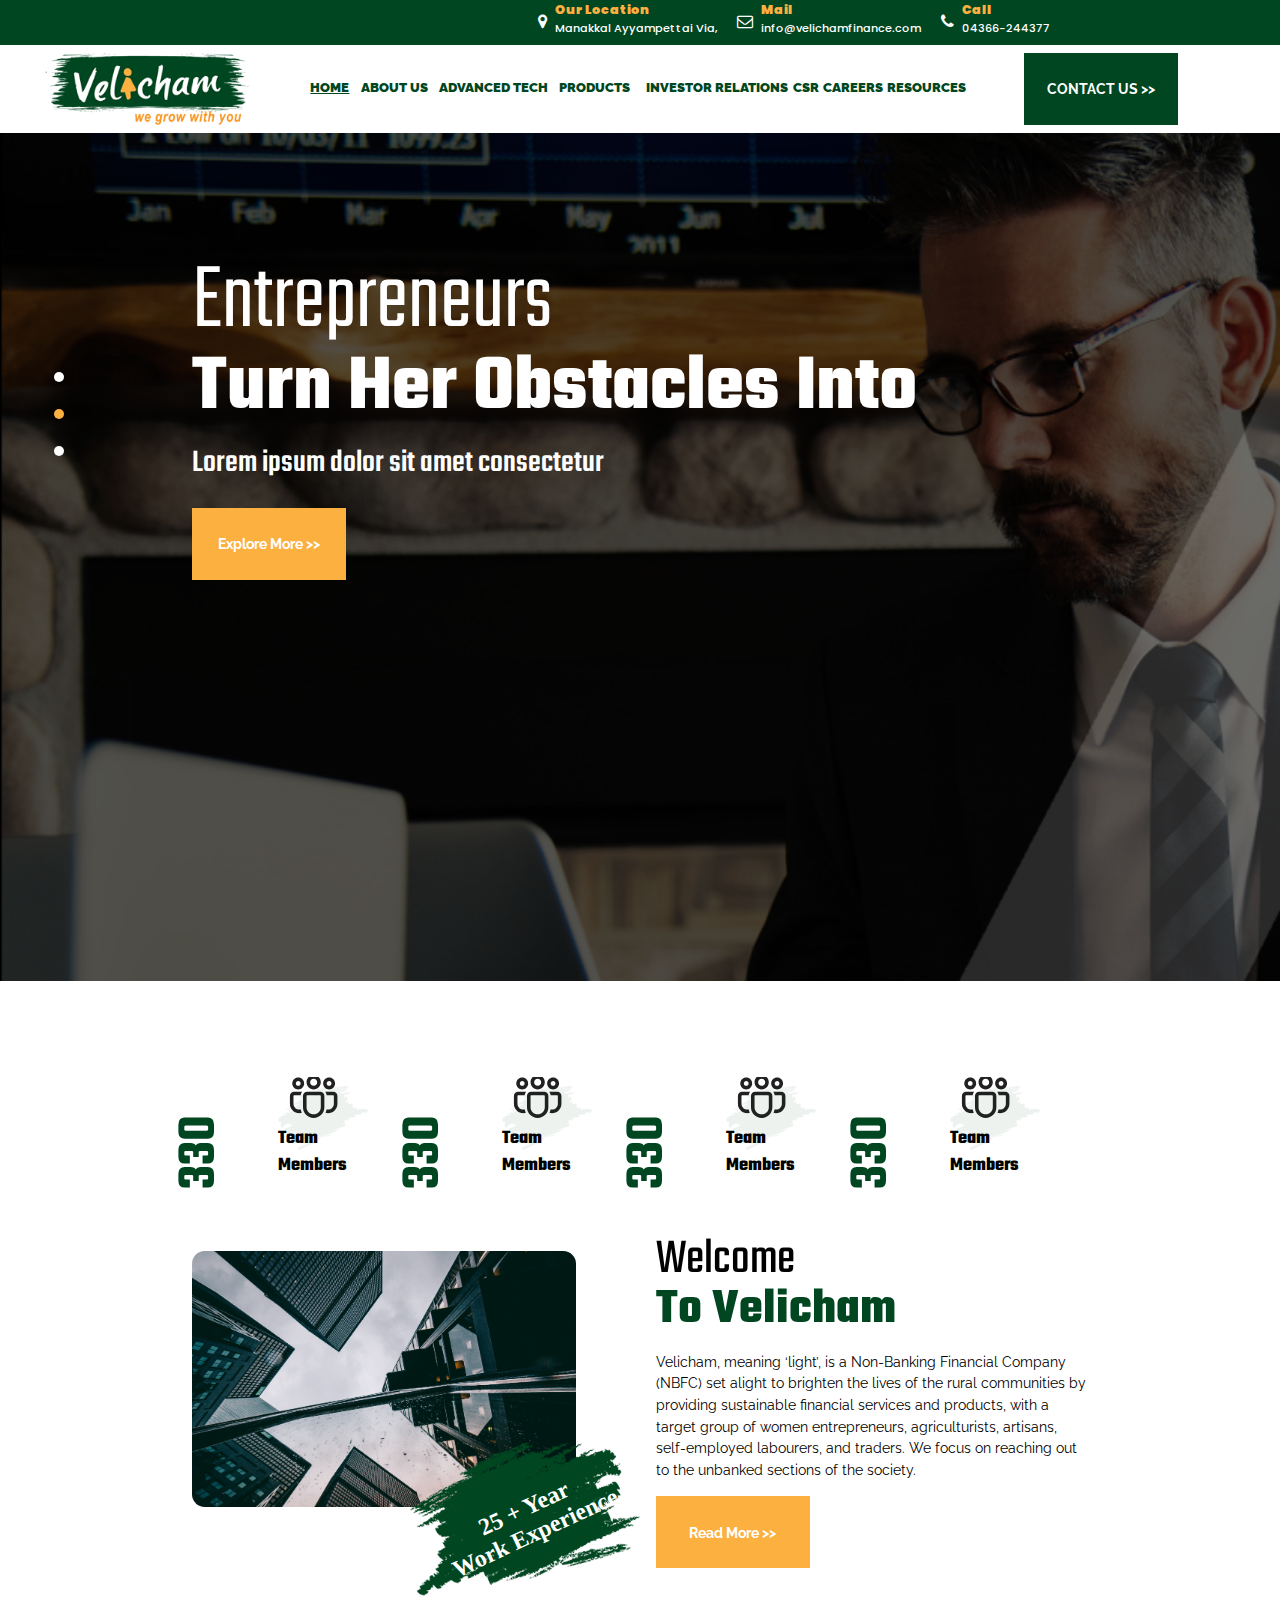
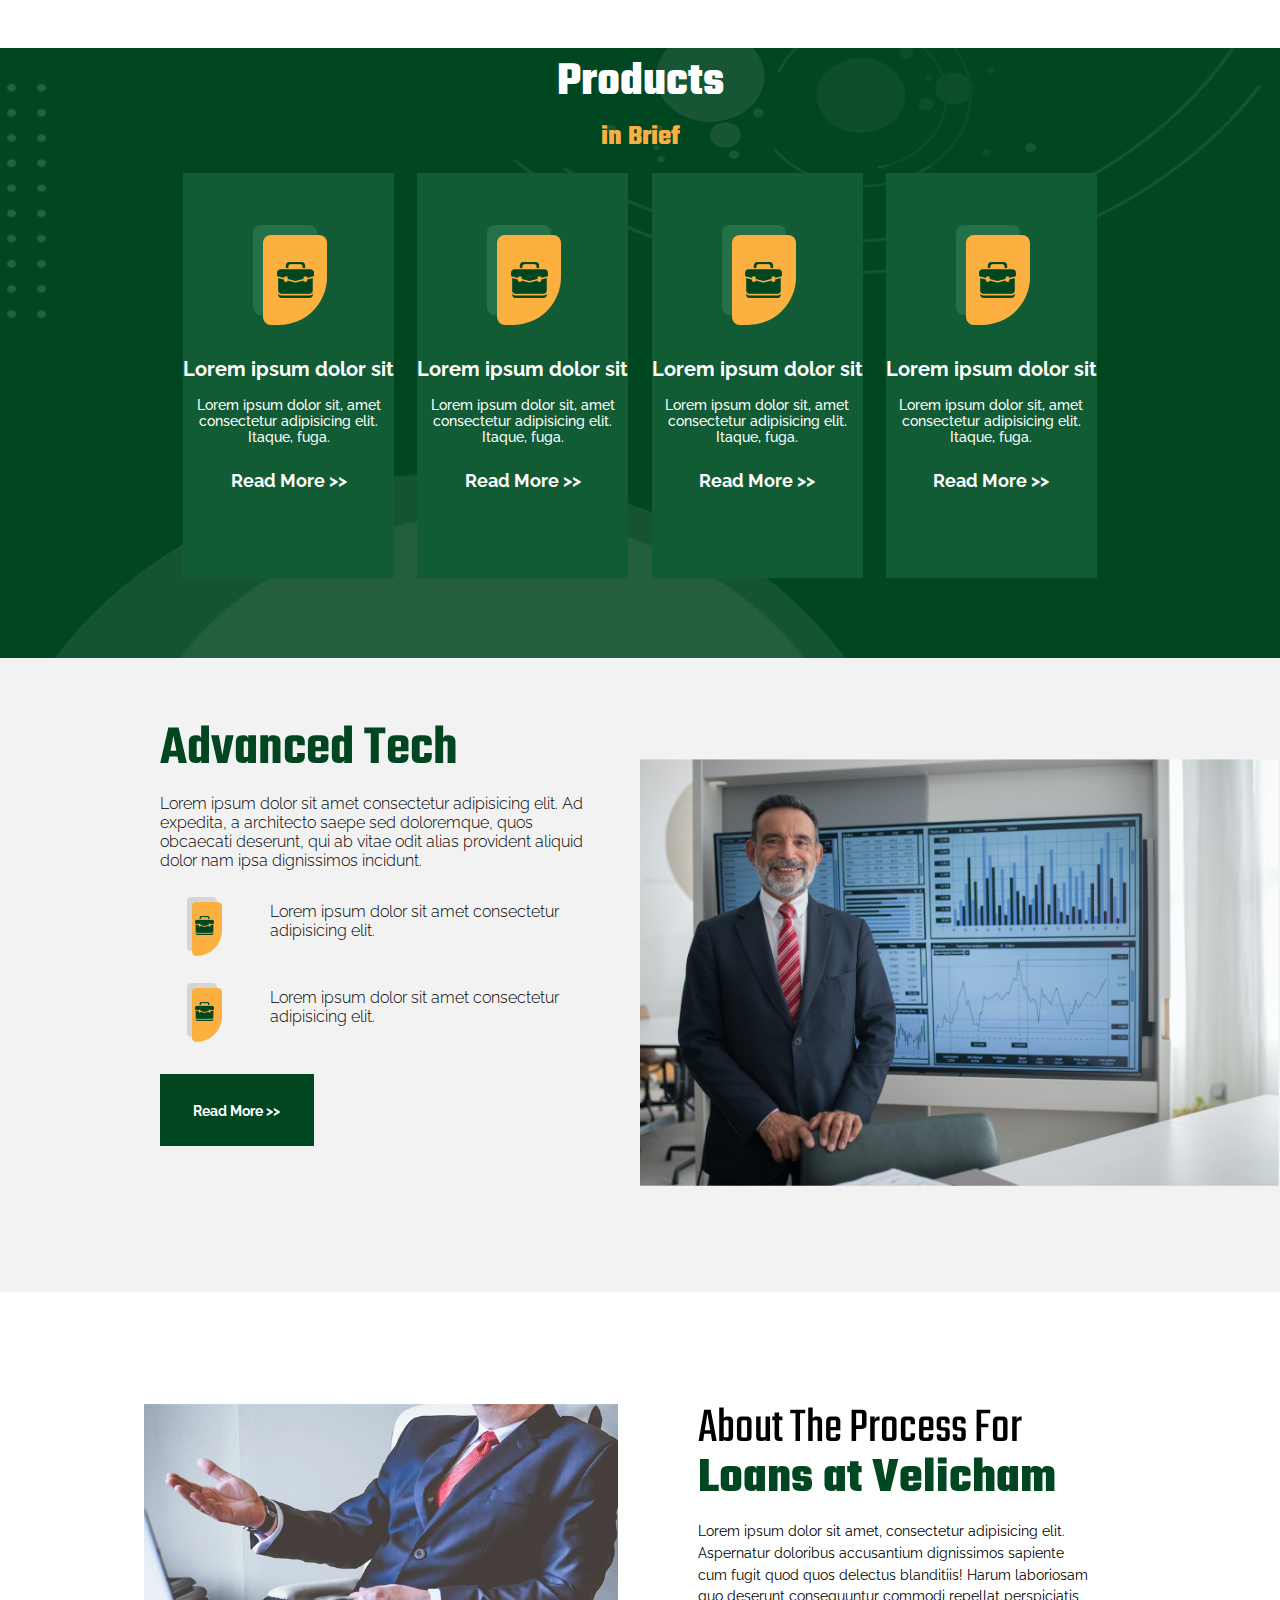
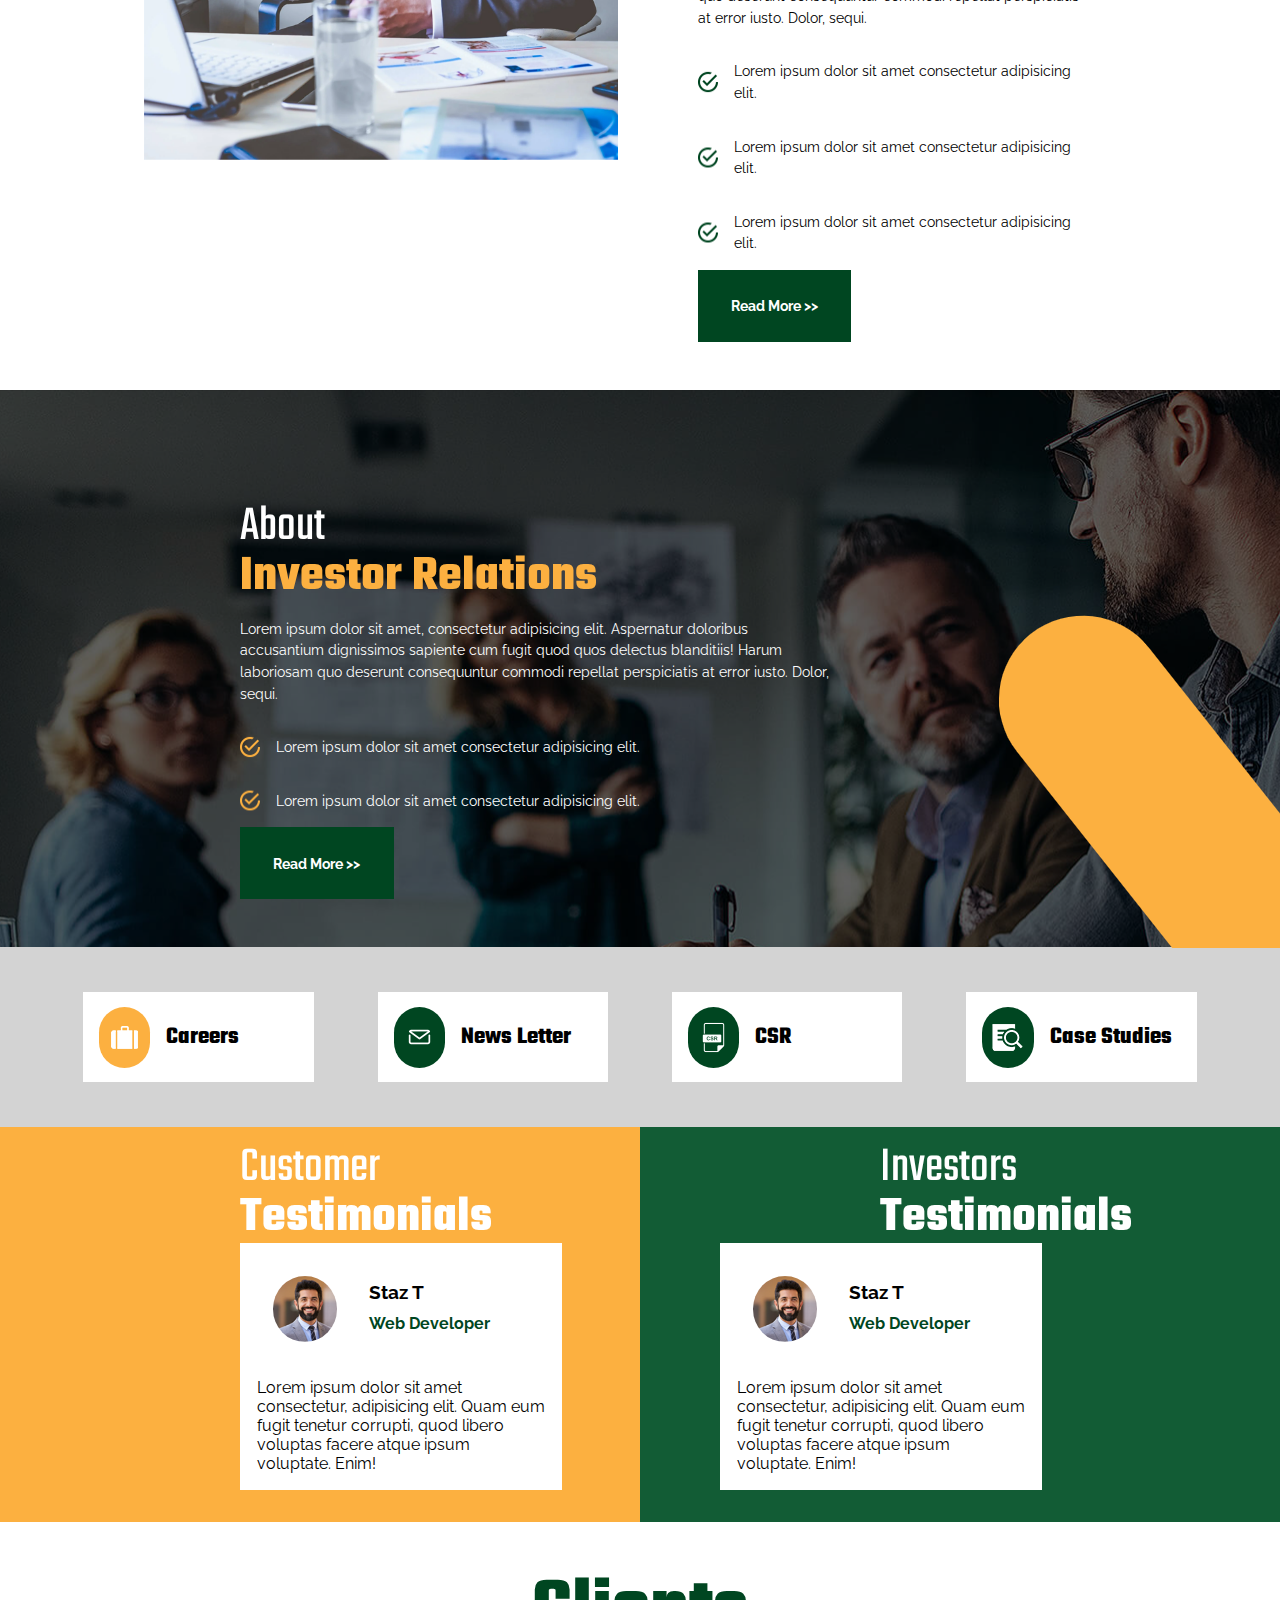
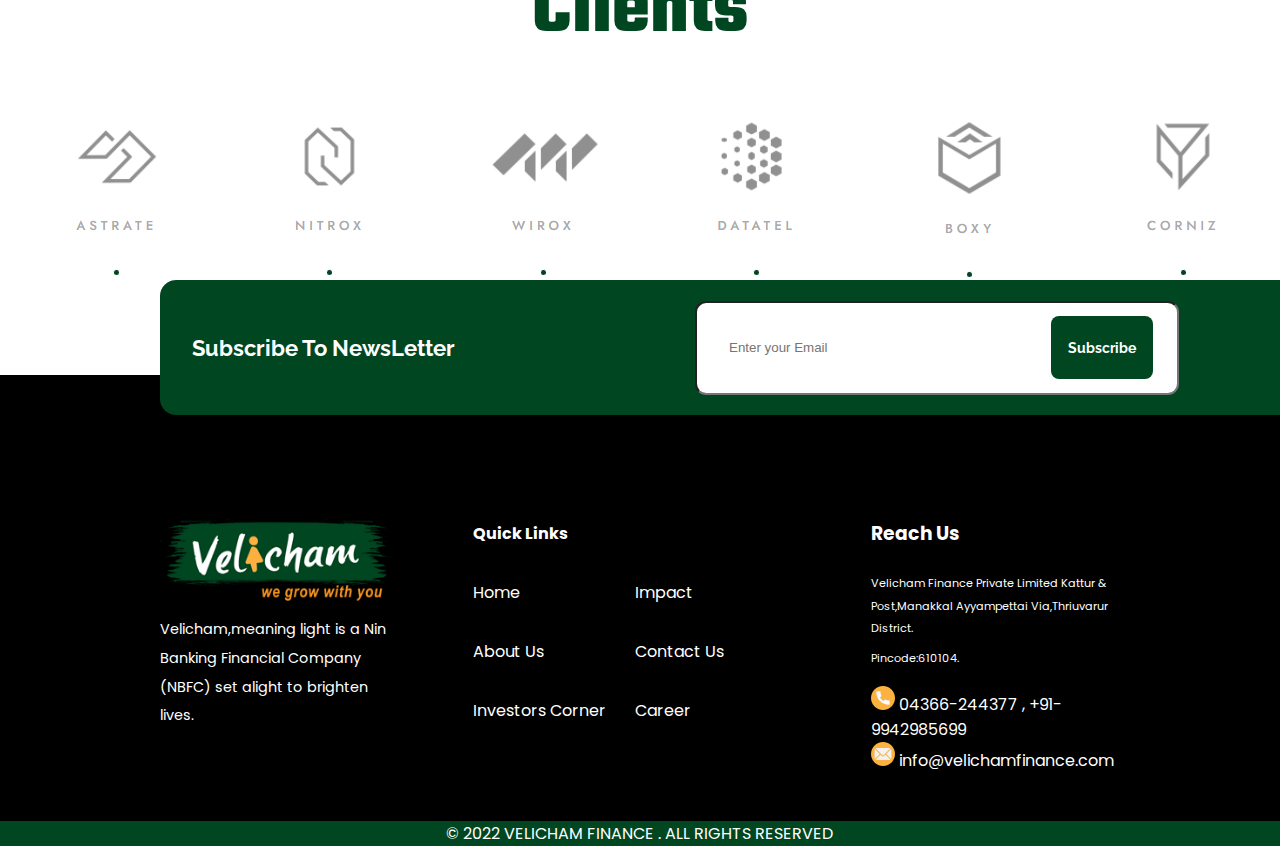
==== commit a9877daa: "added dropdown" ====
--- a/index.html
+++ b/index.html
@@ -88,6 +88,21 @@
             <div id="navigation-ContactUsBtn">
                 <button class="moreBtn" id="nav-cintact-btn">CONTACT US >> </button>
             </div>
+
+            <div class="dropdown">
+                <button class="dropbtn"> MENU </button>
+                <div class="dropdown-content">
+                <a href="#">HOME</a>
+                <a href="#">ABOUT US</a>
+                <a href="#">ADVANCED TECH</a>
+                <a href="#">PRODUCTS</a>
+                <a href="#">INVESTOR RELATIONS</a>
+                <a href="#">CSR</a>
+                <a href="#">CAREERS</a>
+                <a href="#">RESOURCES</a>
+                </div>
+              </div>
+              
         </div>
 
         <!-- E N T R E P R E N E U R S -->
--- a/Css/style.css
+++ b/Css/style.css
@@ -87,6 +87,9 @@
     font-size: small;
     font-family: "Raleway";
     margin: 1.7rem 0rem 0rem 1rem;
+}
+.dropdown{
+    display: none;
 }
 /* E N T R E P R E N E U R S */
 #entrepreneurs {
@@ -413,7 +416,7 @@
 #investorRelation{
     background-image: url("../Assets/TYTY.png");
     background-color: #000;
-    width: 98.5vw !important;
+    width: 100vw !important;
 }
 #relationsTxt p{
     color: #ffffff !important;
@@ -661,12 +664,57 @@
         justify-content: space-between;
         width: 90vw;
     }
+    #navigationItems{
+        display: none;
+    }
+    /* D R O P D O W N */
+    .dropbtn {
+        background-color: #004621;
+        color: #fcb040;
+        padding: 1rem;
+        font-size: 1em;
+        border: none;
+        cursor: pointer;
+        width: 100vw;
+        margin: 1rem 0rem 0rem 0rem;
+      }
+      .dropdown {
+        font-family: "Raleway";
+        position: relative;
+        display: inline-block;
+      }
+      .dropdown-content {
+        display: none;
+        position: absolute;
+        background-color: #fcb040;
+        color: #ffffff;
+        width: 50vw;
+        text-align: center;
+        opacity:0.95;
+        font-weight: bolder;
+        font-size: 1em;
+        z-index: 1;
+      }
+      .dropdown-content a {
+        color: #004621;
+        padding: 12px 16px;
+        text-decoration: none;
+        display: block;
+      }
+      .dropdown-content a:hover {
+            background-color: #247149;
+            color: #fcb040;
+        }
+      .dropdown:hover .dropdown-content {
+        display: block;
+      }
+      
     /* E N T R E P R E N E U R S */
     #entrepreneurs-navDots {
         display: none;
     }
     #entrepreneurs-content {
-        padding: 0rem 0rem 0rem 1rem;
+        padding: 0rem 0rem 0rem 0rem;
         height: 50vh;
     }
     #entrepreneurs-content>h2,    #entrepreneurs-content>h3 {
@@ -815,7 +863,7 @@
         margin:2rem 0rem 2rem 1rem;
     }
     #advanceImg img {
-        height: 31vh;
+        height: 33vh;
         width: 100vw;
     }
     .briefcaseList {
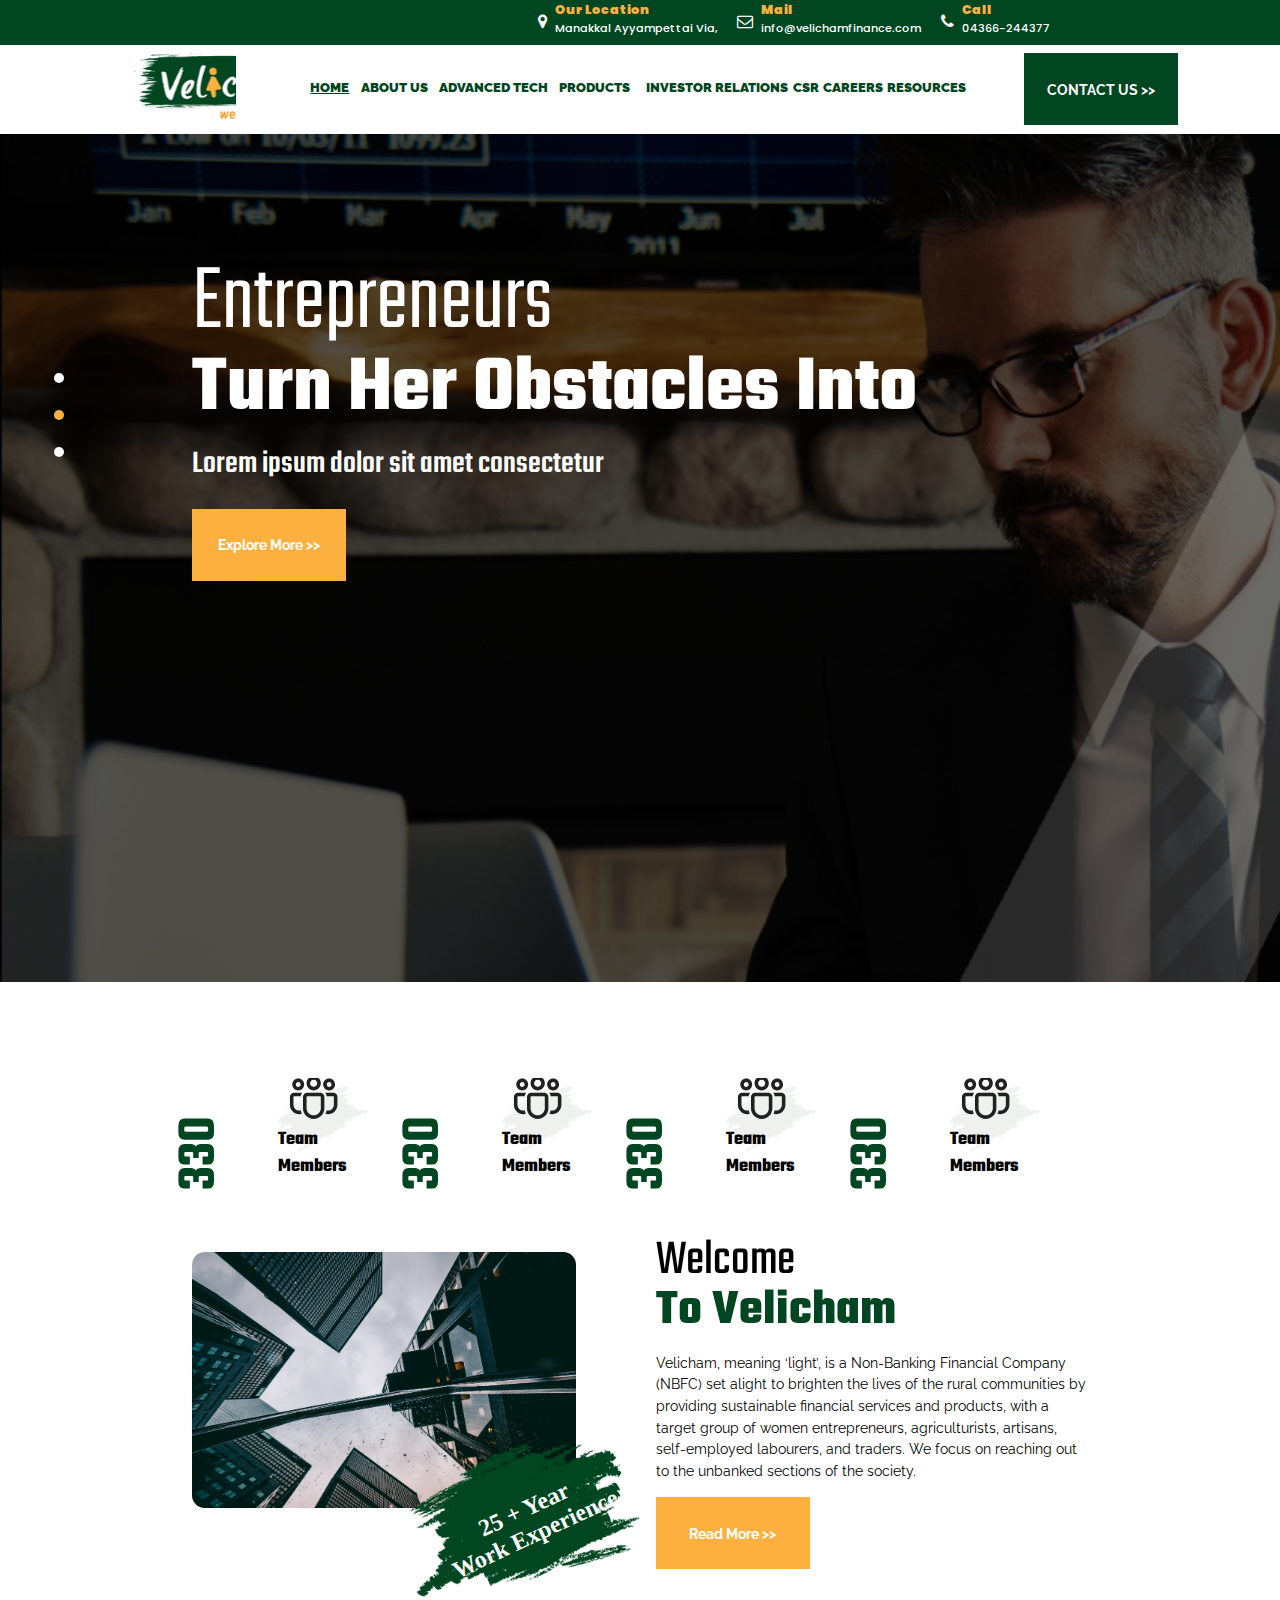
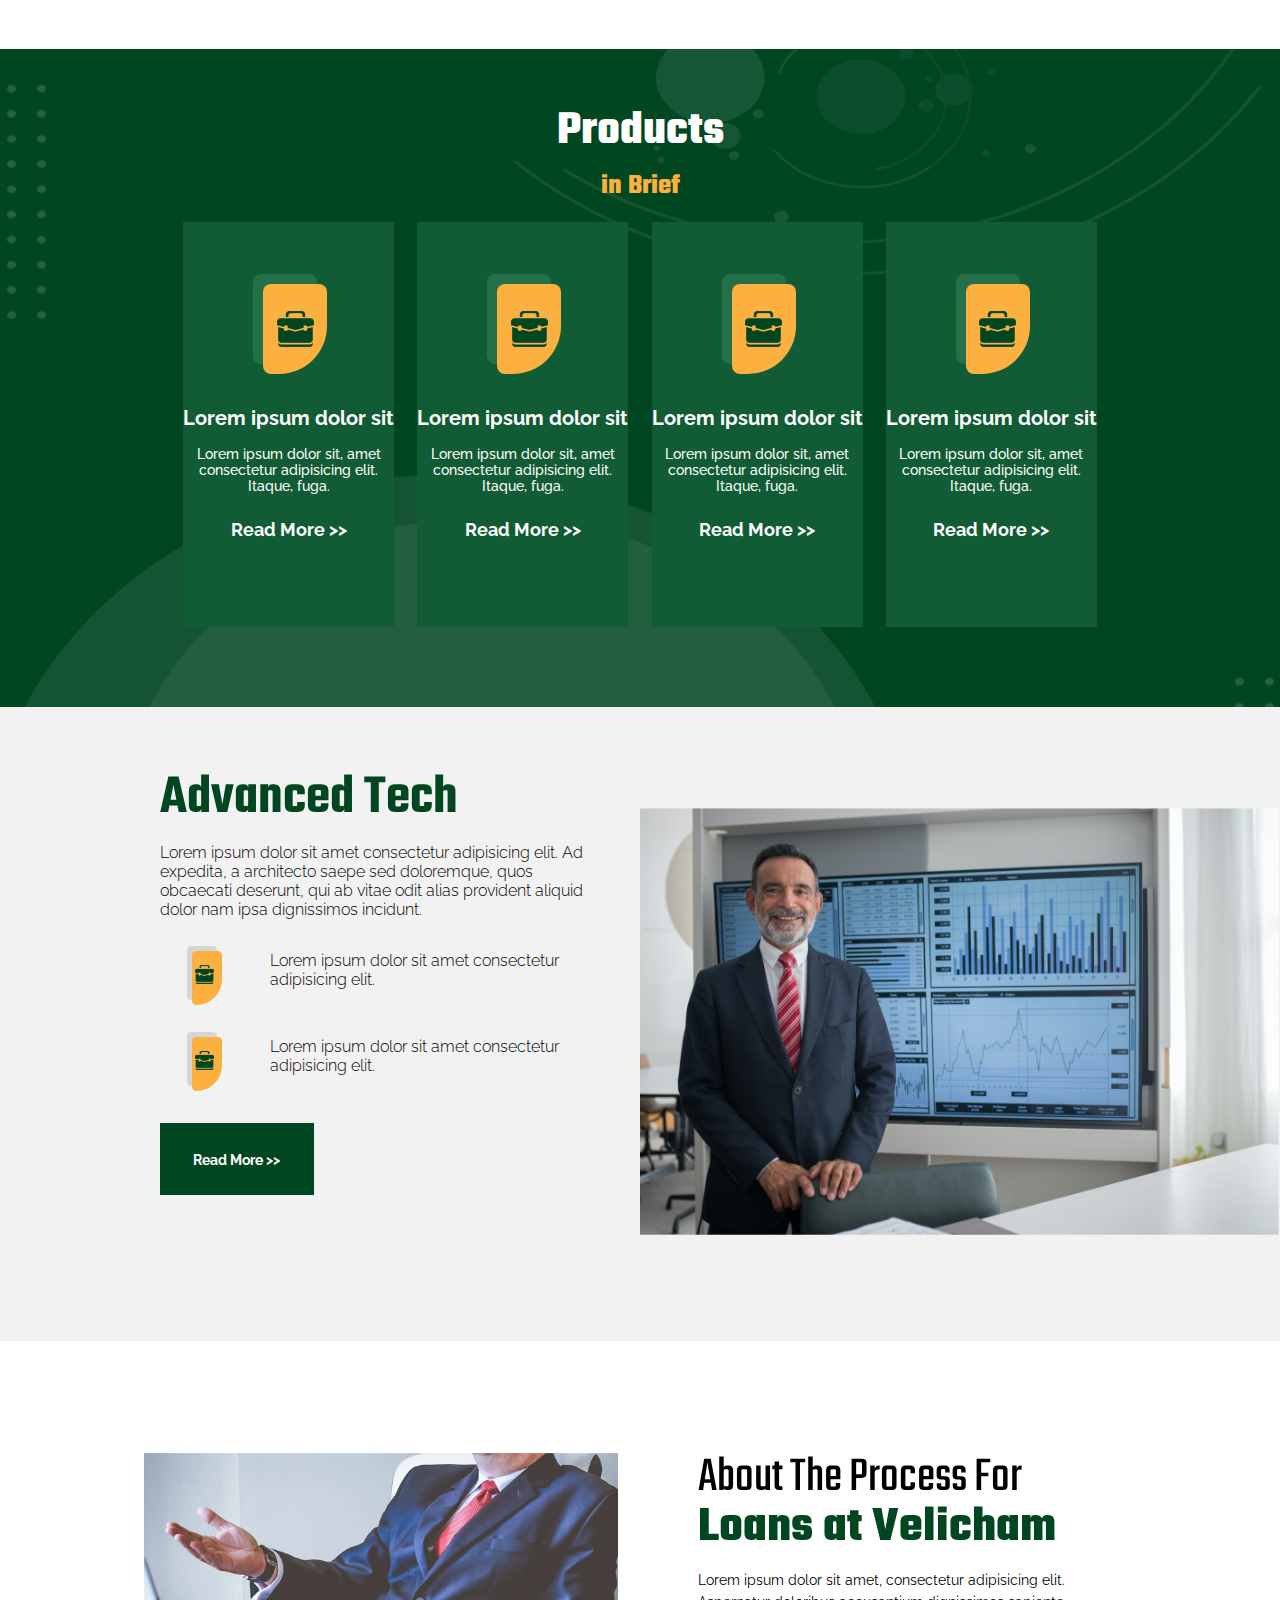
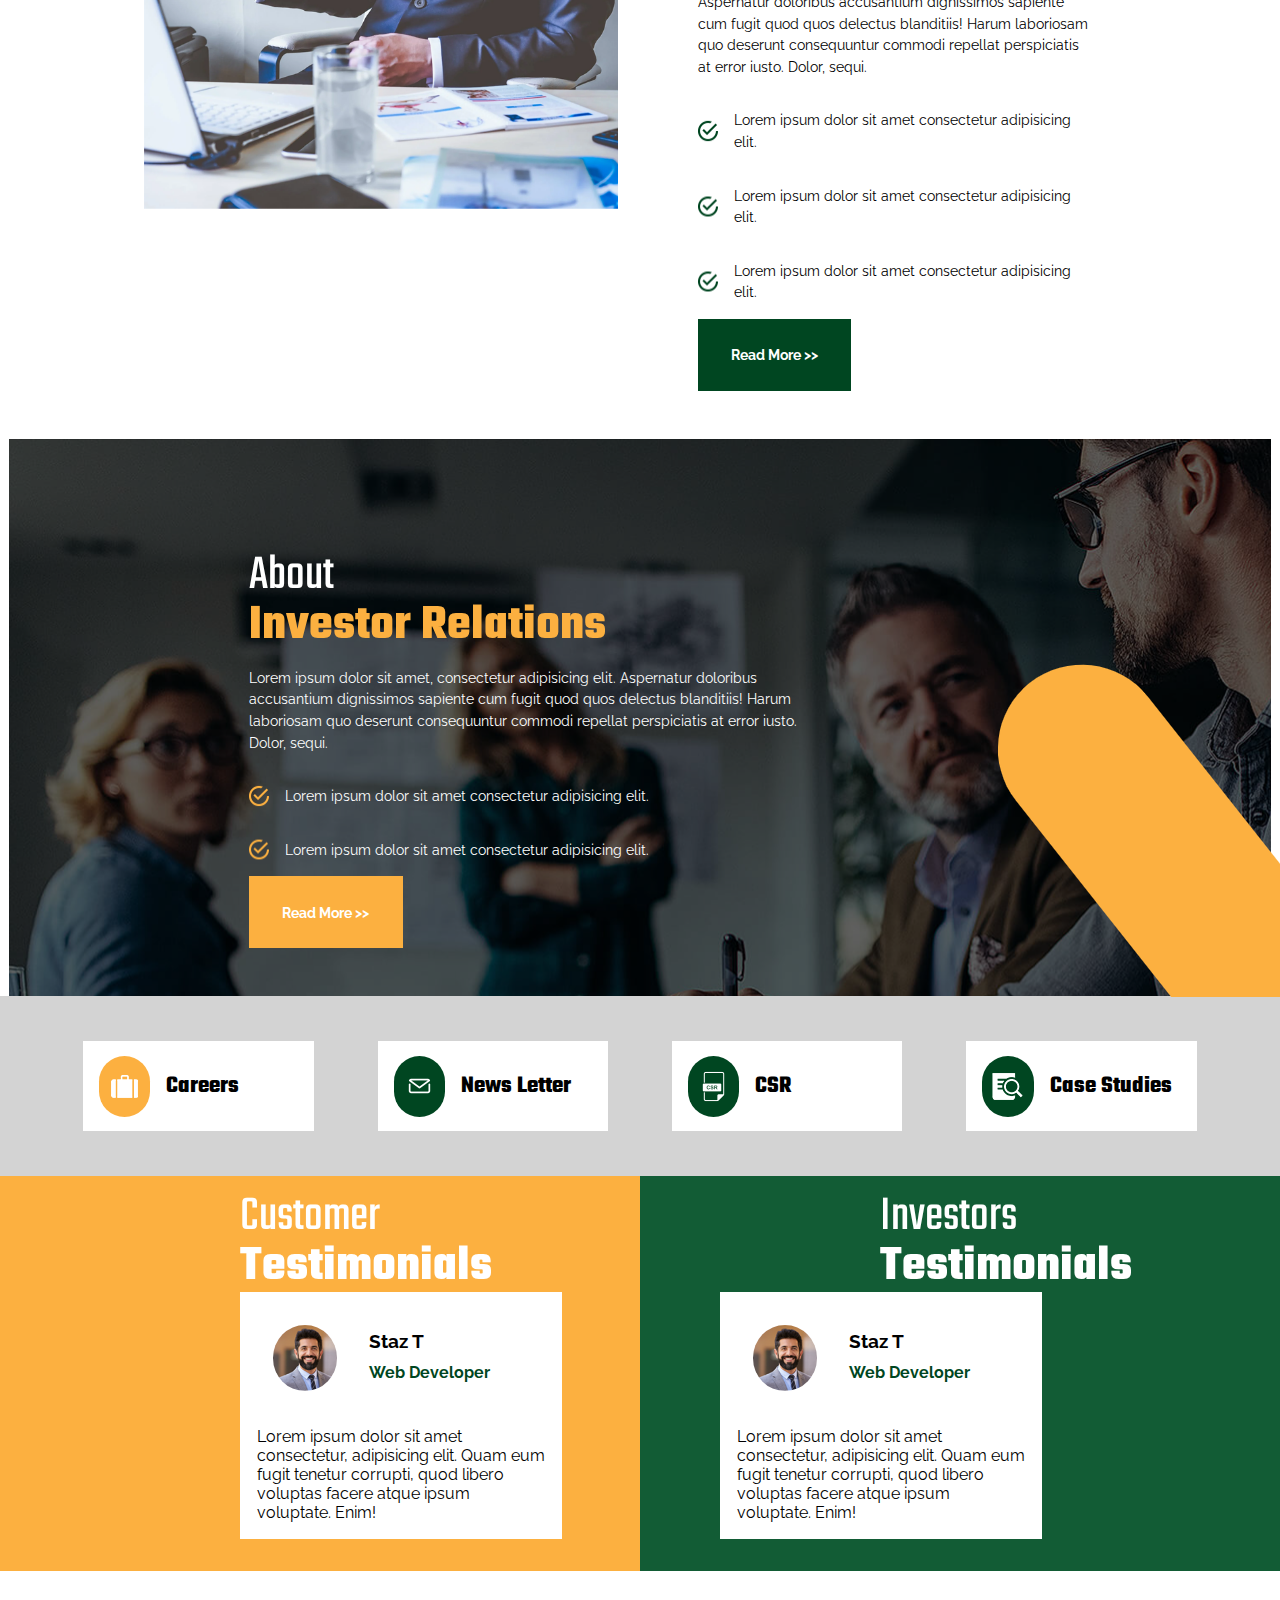
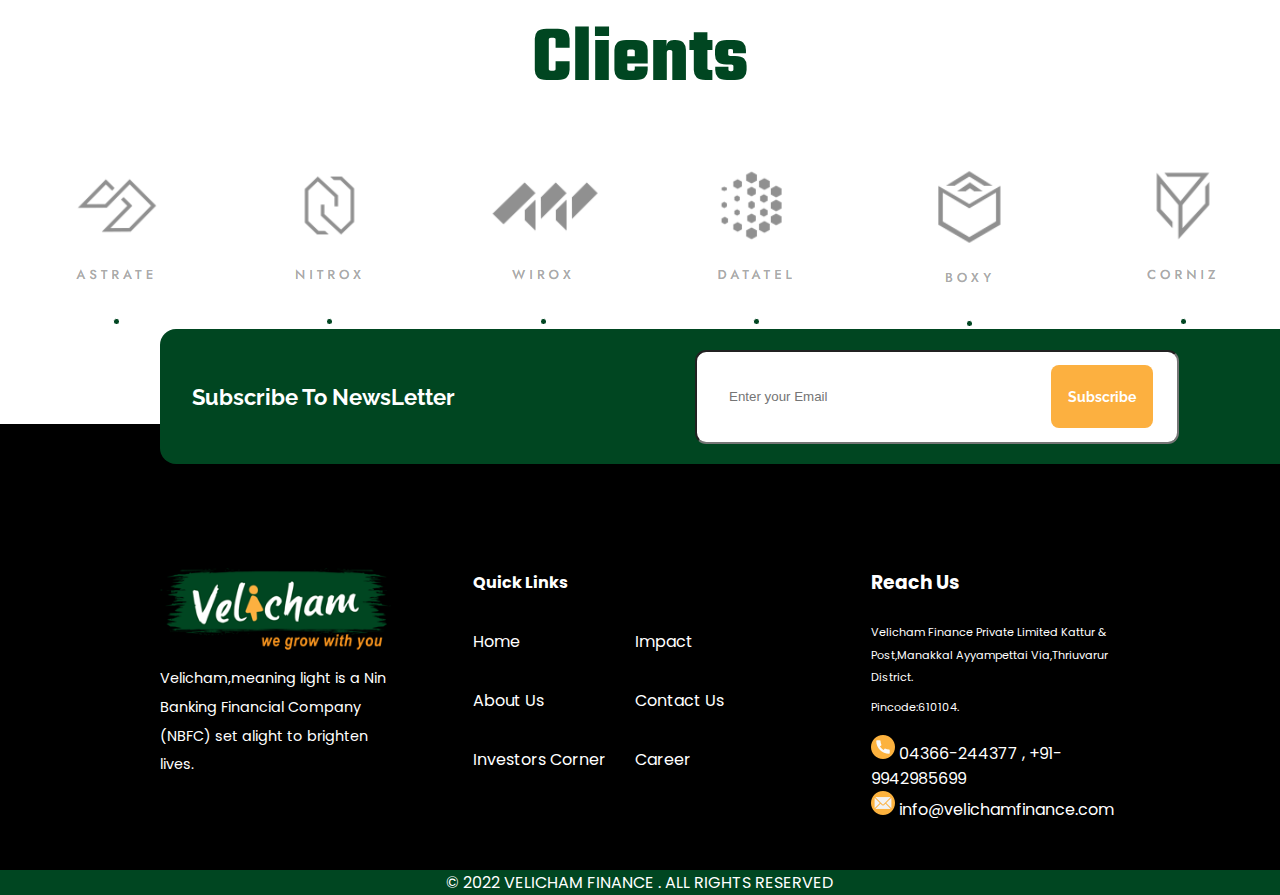
==== commit ec5347ff: "added some animations" ====
--- a/index.html
+++ b/index.html
@@ -64,7 +64,9 @@
 
         <div id="navigationBar">
             <div id="navigationLogo">
-                <img src="./Assets/logo.svg" alt="navigation-logo">
+                <marquee width="60%" scrollamount="20" direction="right">
+                    <img src="./Assets/logo.svg" alt="navigation-logo">
+                </marquee>
             </div>
             <div id="navigationItems">
                 <div id="list-top" class="list-top-bottom">
@@ -326,7 +328,7 @@
                         <img src="./Assets/checked-circle.svg" alt="">
                         <p>Lorem ipsum dolor sit amet consectetur adipisicing elit.</p>
                     </div>
-                    <button class="moreBtn , moreBtnGreen">Read More >></button>
+                    <button class="moreBtn "id="moreBtnGreen">Read More >></button>
                 </div>
             </div>
         </div>
@@ -349,7 +351,7 @@
                         <img src="./Assets/check_circle_icon orange.svg" alt="">
                         <p>Lorem ipsum dolor sit amet consectetur adipisicing elit.</p>
                     </div>
-                    <button class="moreBtn , moreBtnGreen ">Read More >></button>
+                    <button class="moreBtn "id=" moreBtnGreen ">Read More >></button>
                     <div id="slantesorange">
                         <img src="./Assets/img/Rectangle_10.png" alt="">
                     </div>
@@ -472,7 +474,7 @@
             <div id="subscribe">
                 <h3>Subscribe To NewsLetter</h3>
                 <input type="email" placeholder="Enter your Email" id="input">
-                <button class="moreBtn , moreBtnGreen" id="SubscribeBtn">Subscribe</button>
+                <button class="moreBtn " id="SubscribeBtn">Subscribe</button>
             </div>
         </div>
 
--- a/Css/style.css
+++ b/Css/style.css
@@ -73,8 +73,8 @@
     justify-content: left;
     align-items: center;
 }
-#navigation-ContactUsBtn>button,#advancedTech button ,.moreBtnGreen{
-    background-color: #004621 !important;
+#navigation-ContactUsBtn>button,#advancedTech button ,#moreBtnGreen{
+    background-color: #004621 ;
 }
 #list-top>ul,#list-bottom>ul {
     list-style: none;
@@ -146,7 +146,7 @@
     border: none;
     transition: 0.2s;
 }
-.moreBtnGreen{
+#moreBtnGreen{
     color: #ffffff;
 }
 
@@ -154,7 +154,18 @@
 .moreBtn:hover{
     transform: scale(1.05);
     cursor: pointer;
-    border-radius:0.25rem ;  
+    border-radius:0.25rem ;
+    background: #004621;  
+    color: #fcb040;
+    box-shadow:0.25rem 0.25rem 0.5rem #fcb040;
+}
+#moreBtnGreen:hover , #SubscribeBtn:hover{
+    transform: scale(1.05);
+    cursor: pointer;
+    border-radius:0.25rem ;
+    background: #fcb040;
+    color: #004621;
+    box-shadow:0.5rem 0.5rem 0.5rem #125c35;  
 }
 .contactInfo:hover , #navigationItems li:hover{
     transform: scale(1.1);
@@ -165,21 +176,41 @@
     text-decoration: underline;
     font-weight: bolder;
     }
-#navigationLogo img:hover,
+td:hover{
+    color:#fcb040;
+    transform: scale(1.1);
+    font-weight: bolder;
+    cursor: pointer;
+}
 .contactInfo-icons:hover,
 .members-img:hover,
-.exp-on-img:hover,
 .briefcase-para:hover{
-    rotate: 360deg;
-    transform: scale(1.1);
-    transition: 2s;
-}
-.productcard:hover{
+    /* rotate: 360deg; */
+    transform: scale(1.25);
+    transition: 1s;
+}
+.productcard:hover , .card:hover{
     transform: scale(1.1);
     border-radius:0.25rem ;
     color: #fcb040;
-}
-
+    transition: 0.4s;
+    transition-timing-function: ease-in-out;
+}
+
+.whitePara-lft:hover{
+    transform: scale(1.05);
+    border-radius:0.25rem ;
+    box-shadow: 0.5rem 0.5rem 1rem#125c35;
+    transition: 0.4s;
+    transition-timing-function: ease-in-out;
+}
+.whitePara-rt:hover{
+    transform: scale(1.05);
+    border-radius:0.25rem ;
+    box-shadow: 0.5rem 0.5rem 1rem #fcb040;
+    transition: 0.4s;
+    transition-timing-function: ease-in-out;
+}
 
 /**********************  o  v e r  *****************/
 #entrepreneurs-exploreMore {
@@ -305,8 +336,12 @@
     color: #fcb040;
 }
 #product_head {
+    font-family: "Teko";
+    font-weight: 100;
+    font-size: 1em;
     text-align: center;
     margin: 2rem 0rem 1rem 0rem;
+    padding: 3rem 0rem 0rem 0rem;
 }
 .briefcase-cards {
     display: flex;
@@ -416,7 +451,7 @@
 #investorRelation{
     background-image: url("../Assets/TYTY.png");
     background-color: #000;
-    width: 100vw !important;
+    width: 98.6vw !important;
 }
 #relationsTxt p{
     color: #ffffff !important;
@@ -714,7 +749,7 @@
         display: none;
     }
     #entrepreneurs-content {
-        padding: 0rem 0rem 0rem 0rem;
+        padding: 0rem 0rem 0rem 1rem;
         height: 50vh;
     }
     #entrepreneurs-content>h2,    #entrepreneurs-content>h3 {
@@ -759,6 +794,9 @@
     #teamMembers,    .welcomeContent {
         text-align: center;
      }
+     #teamMembers{
+        margin: 0rem 0rem 0rem -2rem;
+     }
     .welcomeContent {
         flex-direction: column;
     }
@@ -777,9 +815,9 @@
         width: 40vw;
     }
     .exp-on-img-txt {
-        font-size: x-small;
-        top: 2.25rem;
-        left: 1.2rem;
+        font-size: 0.5em;
+        top: 2rem;
+        left: 1.9rem;
     }
     .welcomeText {
         padding: 1rem 0rem 0rem 0rem;
@@ -793,9 +831,9 @@
         display: none;
     }
     .productcard {
-        width: 36vw;
-        height: 50vh;
-        padding: 0rem 0.1rem 0rem 0.1rem;
+        width: 41vw;
+        height: 45vh;
+        padding: 1rem 0.2rem 0rem 0.1rem
     }
     .product-cardTxt {
         margin: 1rem 0rem 0rem 0rem;
@@ -814,6 +852,11 @@
         width: 7vw;
         margin: 0.25rem 0.5rem 0.5rem 0rem;
         }   
+
+    #products_centered {
+            width: 90vw;
+            font-size: 1.25em;
+    }
     .briefcase-bg {
         width: 15vw;
         height: 5vh;
@@ -832,17 +875,18 @@
     }
     #product-navDots {
         display: block;
+        font-size: xx-large;
         width: 75vw;
         text-align: center;
-        margin: -5rem 0rem 0rem 0rem;
+        margin: -5rem 0rem 0rem 1.75rem;
     }
     #product-navDots span {
         color: #fcb040;
         font-size: 2.5em;
     }    
-    #product-navDots span:nth-of-type(2) {
+    /* #product-navDots span:nth-of-type(2) {
         color: white;
-    }
+    } */
     /* A D V A N C E D  T E C H */
     #advancedTech {
         flex-direction: column-reverse;
@@ -852,7 +896,7 @@
     }
     #advanceTxt {
         margin: 0rem 0rem 0rem 0rem;
-        height: 60vh;
+        height: 50vh;
         width: 100vw;
     }
     #advanceTxt h2 {
@@ -902,6 +946,9 @@
         margin: -7rem 0rem 0rem -1.5rem;
     }
     /* C U S T O M E R   I N V E S T O R   R E L A T I O N S */
+    #investorRelation{
+        width: 100vw !important;
+    }
     #relationsTxt{
     margin: 0rem 1rem 0rem 1rem;
     }
@@ -909,8 +956,34 @@
         display: none;
     }
     /* M E N U  C A R D S */
+
     #menuCards{
+        flex-direction: row;
+    }
+    .card-round{
+        border-radius: 2rem;
+        background: #004621;
+        width: 15vw;
+        display: flex;
+        justify-content: center;
+        align-items: center;
+        padding: 0.5rem 0rem 0.5rem 0rem;
+        margin: 1rem 0rem 0rem 0rem
+    }
+    #card-round-orang{
+        background: #fcb040 !important;
+        width: 15vw;
+    }
+    .card {
+        background-color: #ffffff;
+        width: 23vw;
+        height: 15vh;
+        margin: 0rem 0rem 0rem 0.25rem;
+        font-size: 0.7em;
+        display: flex;
         flex-direction: column;
+        align-items: center;
+        gap: 0.5em;
     }
 
     /* C U S T O M E R   I N V E S T O R    T E S T I M O N I A L S */
@@ -955,7 +1028,7 @@
         display: none;
     }
     #product-navDots #inactive {
-        color: #004621;
+        color: #fcb040;
     }
     #cropedImg #product-navDots{
         margin: 0rem 0rem 0rem 2.5rem;
@@ -965,6 +1038,7 @@
         flex-direction: column;
         padding: 1rem 0rem 1rem 0rem;
         width: 100vw;
+        height: 20vh;
         border-radius: 0rem 0rem 0rem 0rem;
     }
     #subscribe input{
@@ -972,7 +1046,11 @@
         height: 5vh;
         width: 50vw;
     }
-
+    #SubscribeBtn {
+        width: 25vw;
+        height: 5vh;
+        margin: 0rem 0rem 0rem 0rem;
+    }
     /* F O O T ER   T O P  */
     #footer-top{
         flex-direction: column;
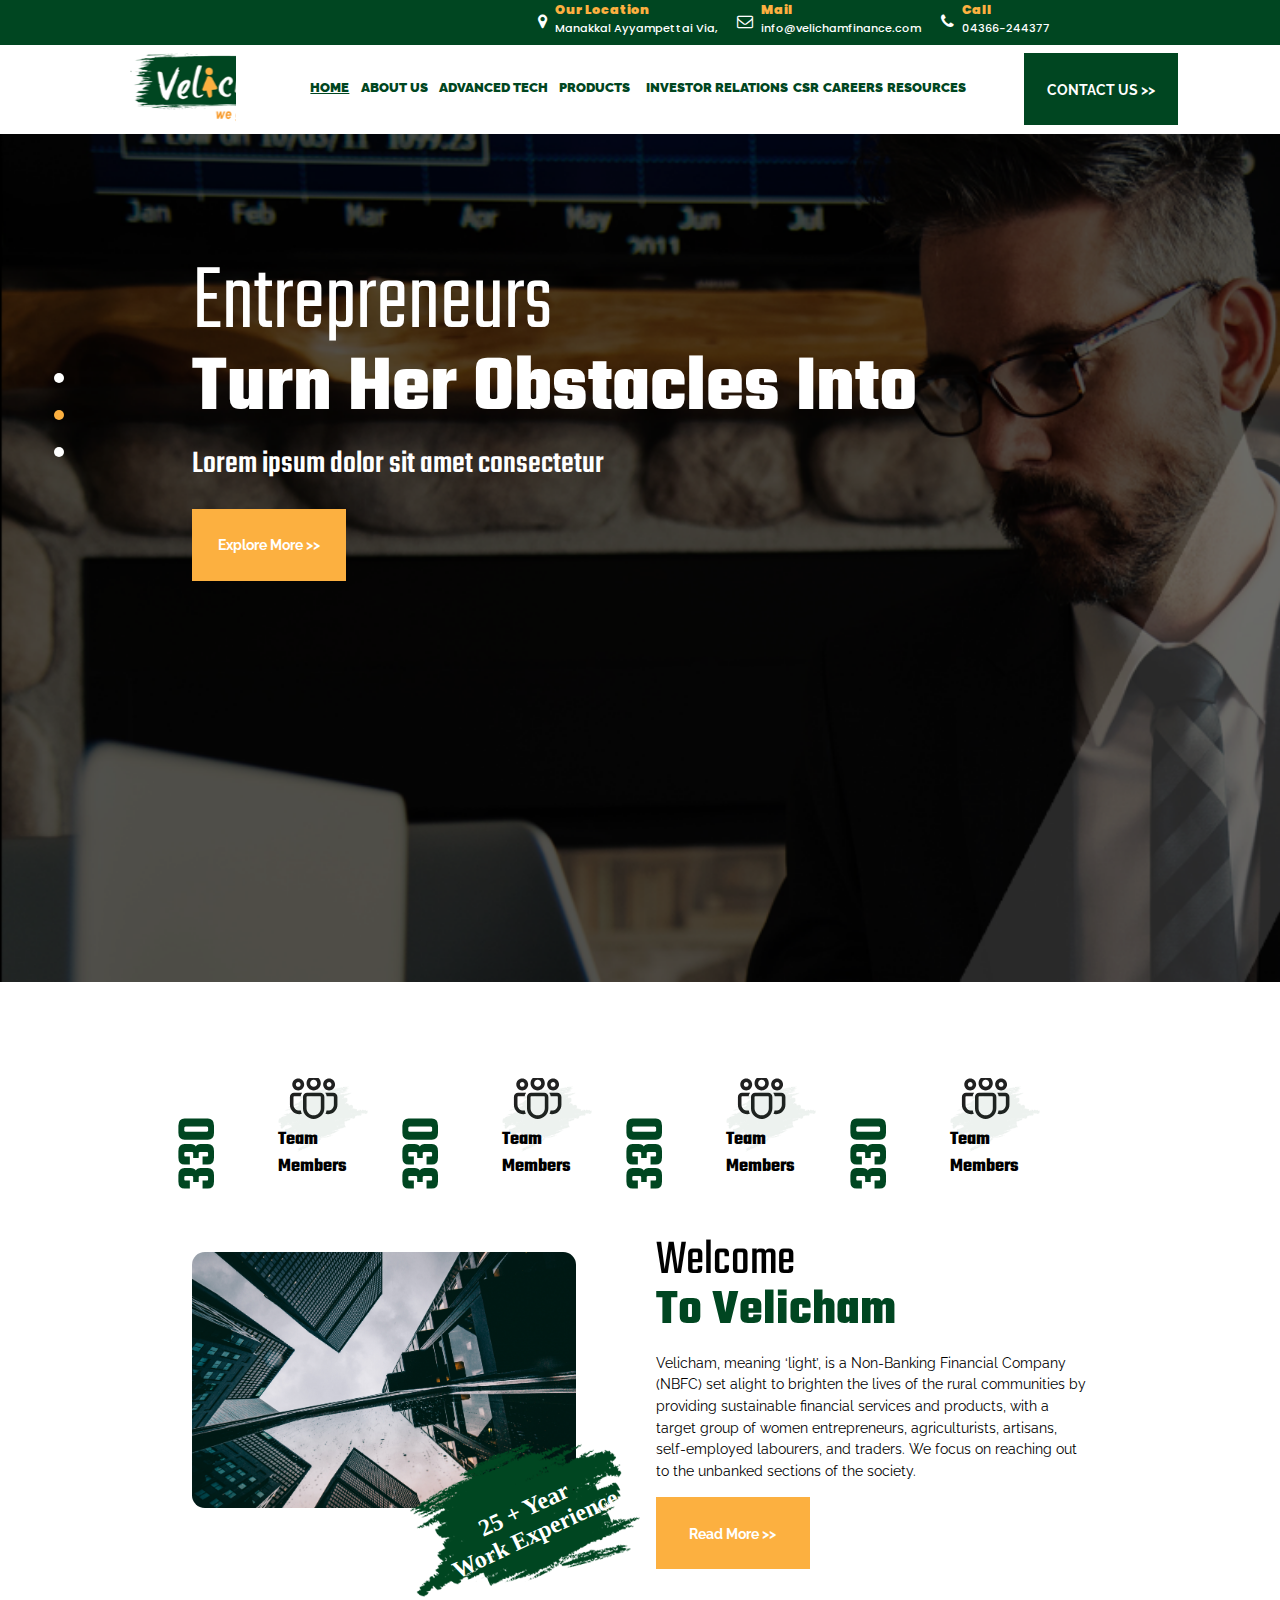
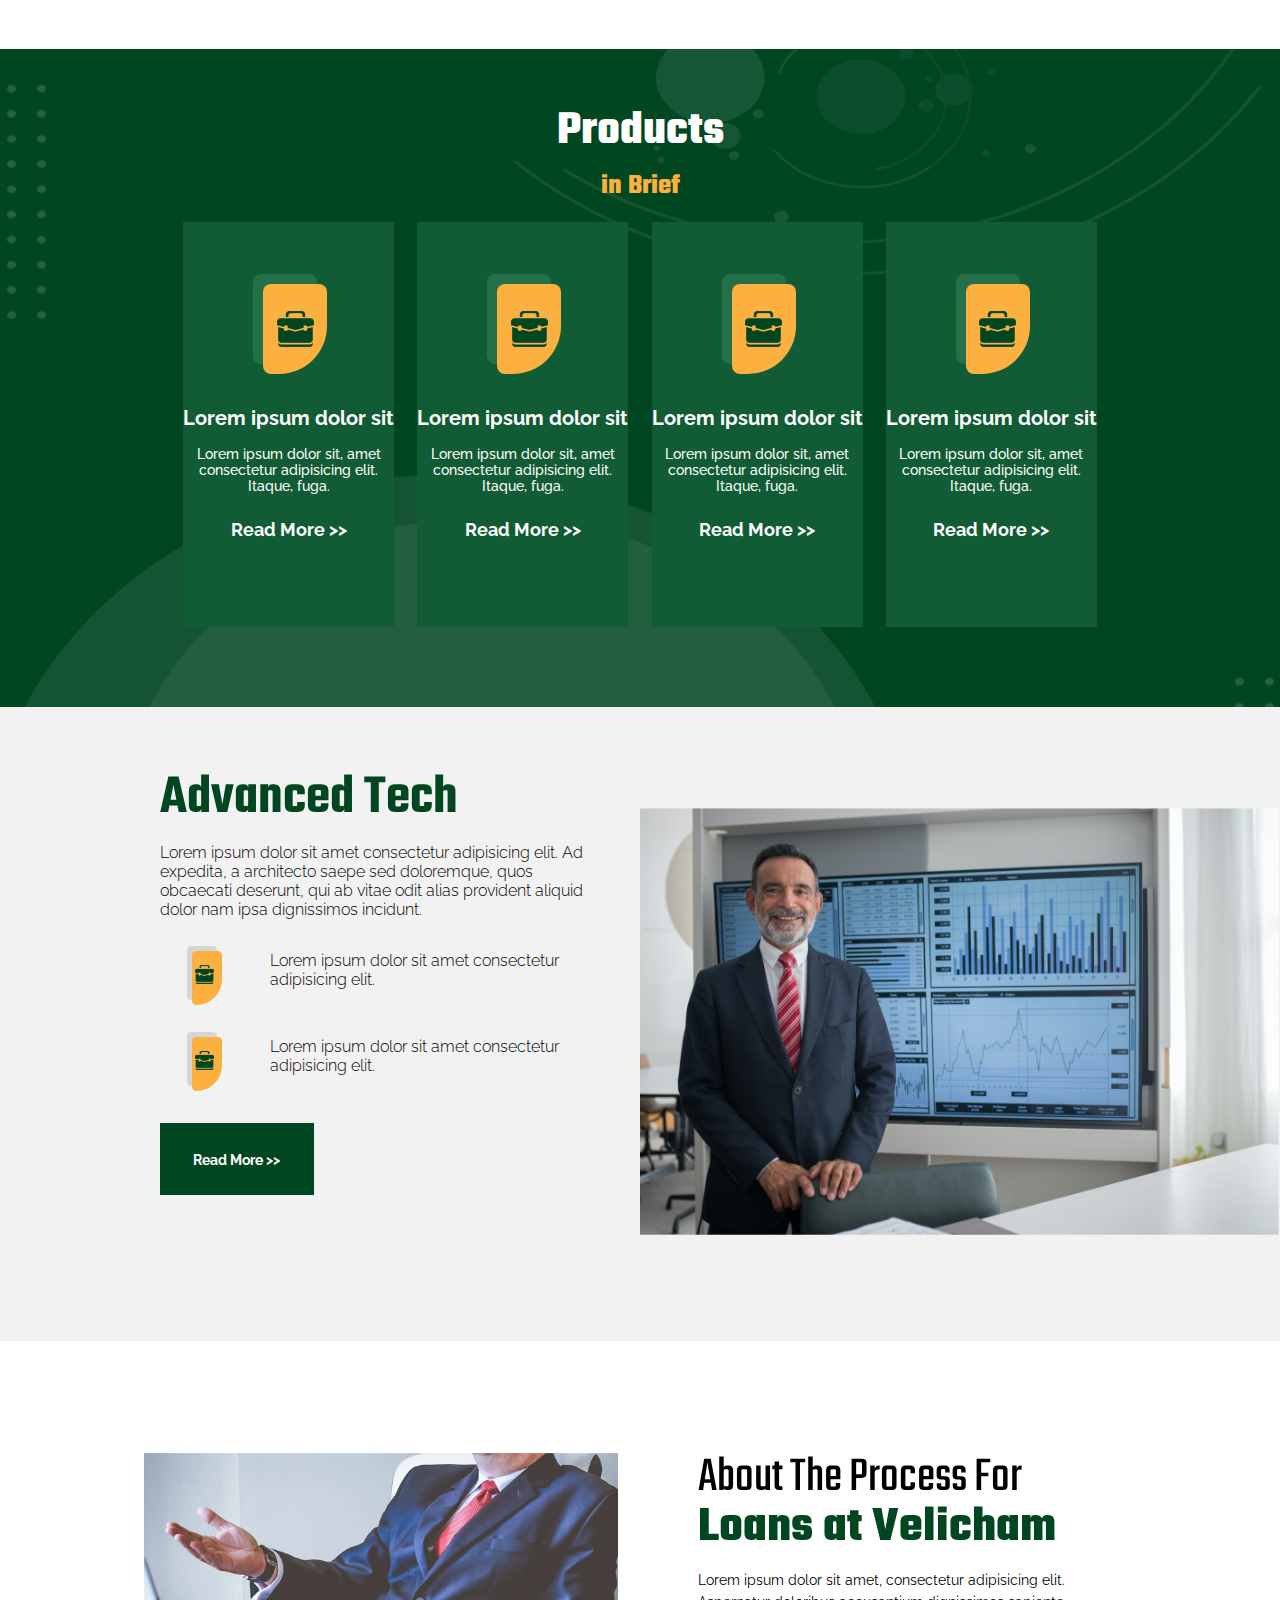
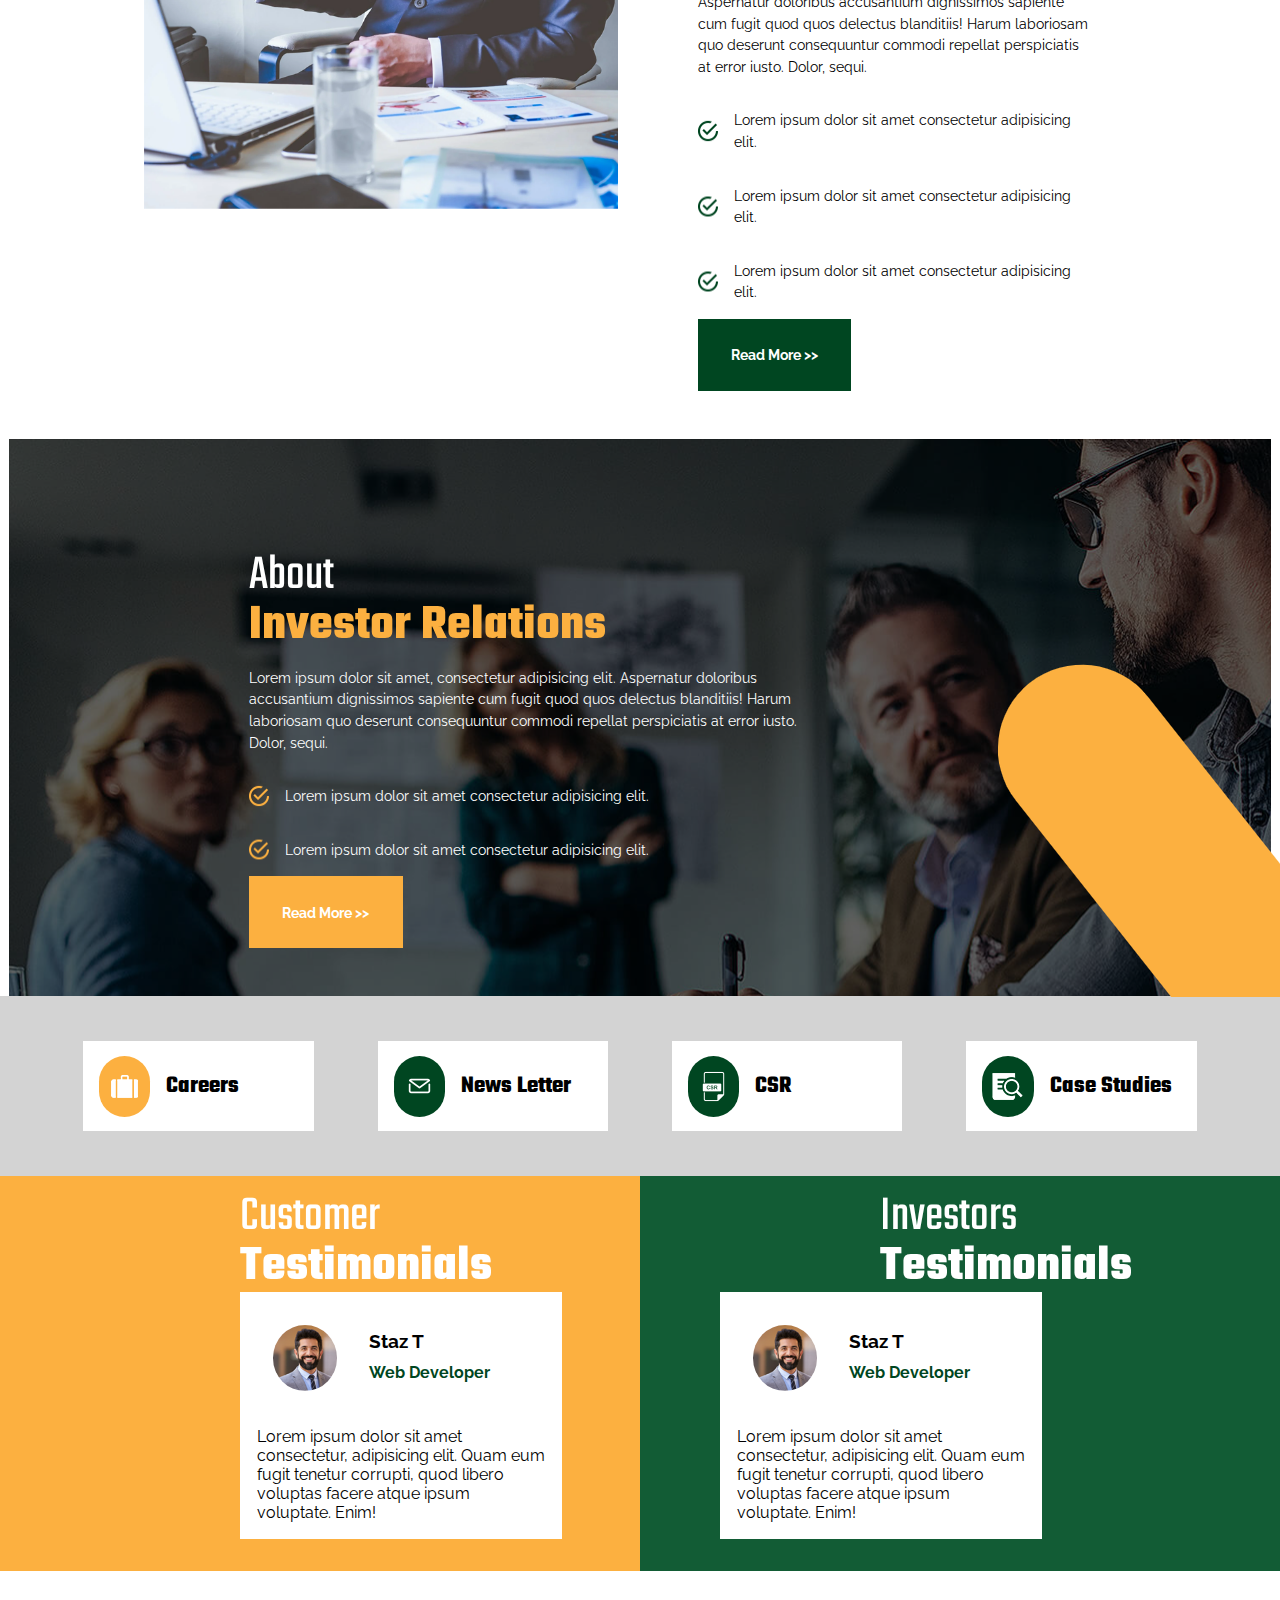
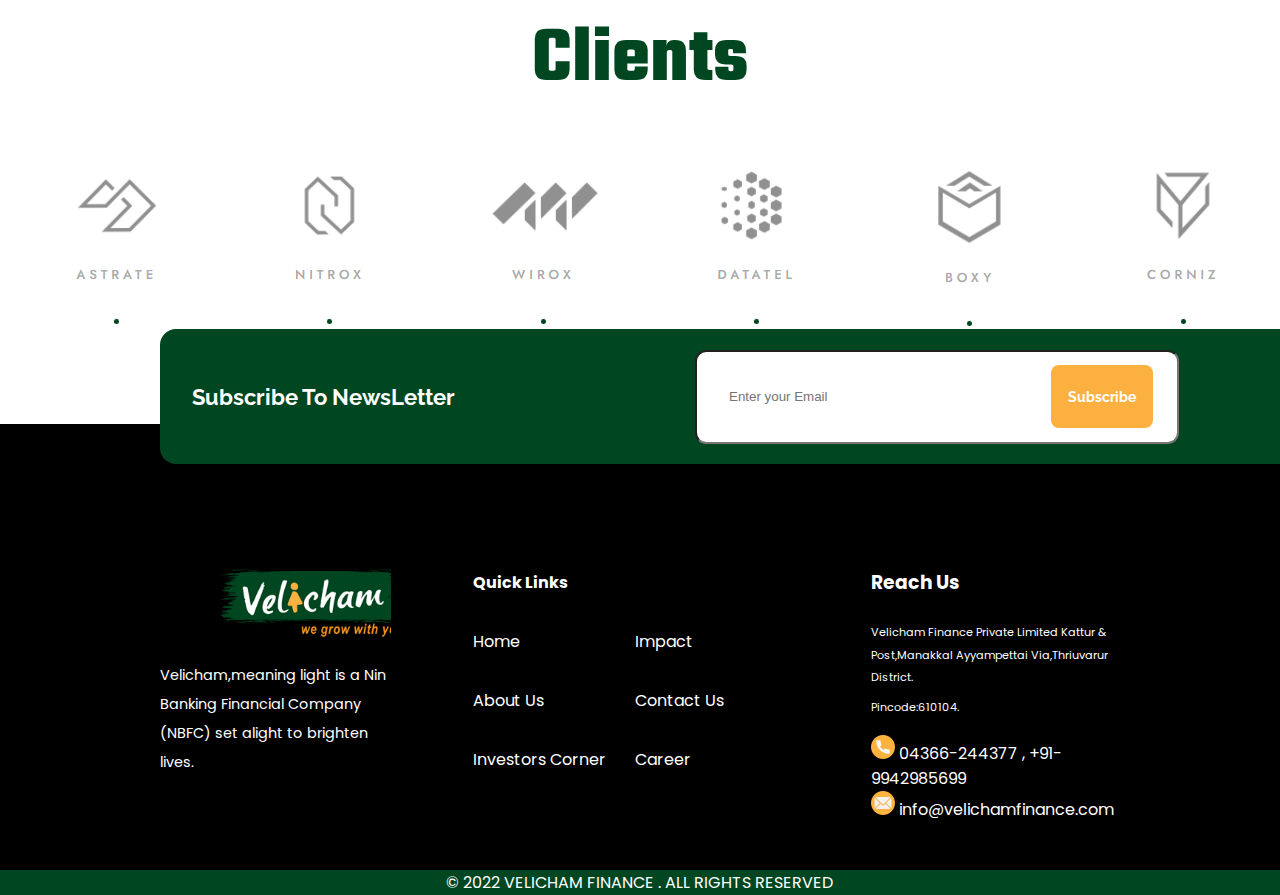
==== commit da9528f4: "added animation shiver" ====
--- a/index.html
+++ b/index.html
@@ -482,7 +482,9 @@
 
         <div id="footer-top">
             <div id="logoimg">
-                <img src="./Assets/logo.svg" alt="">
+                <marquee width="100%" scrollamount="20" direction="right">
+                    <img src="./Assets/logo.svg" alt="">
+                </marquee>
                 <p>Velicham,meaning light is a Nin Banking Financial Company (NBFC) set alight to brighten lives.</p>
             </div>
             <div id="footerMenu">
@@ -511,11 +513,11 @@
                 <p>Pincode:610104.</p>
                 <div id="contactFooter">
                     <div class="call">
-                        <img src="./Assets/img/telephone.png" alt="">
+                        <img class="contact_footer" src="./Assets/img/telephone.png" alt="">
                         <span>04366-244377 , +91-9942985699</span>
                     </div>
                     <div class="call">
-                        <img src="./Assets/img/email (1).png" alt="">
+                        <img class="contact_footer" src="./Assets/img/email (1).png" alt="">
                         <span>info@velichamfinance.com</span>
                     </div>
                 </div>
--- a/Css/style.css
+++ b/Css/style.css
@@ -183,12 +183,30 @@
     cursor: pointer;
 }
 .contactInfo-icons:hover,
-.members-img:hover,
 .briefcase-para:hover{
     /* rotate: 360deg; */
     transform: scale(1.25);
     transition: 1s;
 }
+.members-img , .contactInfo-icons , .contact_footer{
+  animation: shiver 0.5s;
+  animation-iteration-count: infinite;
+}
+
+@keyframes shiver {
+  0% { transform: translate(1px, 1px) rotate(0deg); }
+  10% { transform: translate(-1px, -2px) rotate(-1deg); }
+  20% { transform: translate(-3px, 0px) rotate(1deg); }
+  30% { transform: translate(3px, 2px) rotate(0deg); }
+  40% { transform: translate(1px, -1px) rotate(1deg); }
+  50% { transform: translate(-1px, 2px) rotate(-1deg); }
+  60% { transform: translate(-3px, 1px) rotate(0deg); }
+  70% { transform: translate(3px, 1px) rotate(-1deg); }
+  80% { transform: translate(-1px, -1px) rotate(1deg); }
+  90% { transform: translate(1px, 2px) rotate(0deg); }
+  100% { transform: translate(1px, -2px) rotate(-1deg); }
+}
+
 .productcard:hover , .card:hover{
     transform: scale(1.1);
     border-radius:0.25rem ;
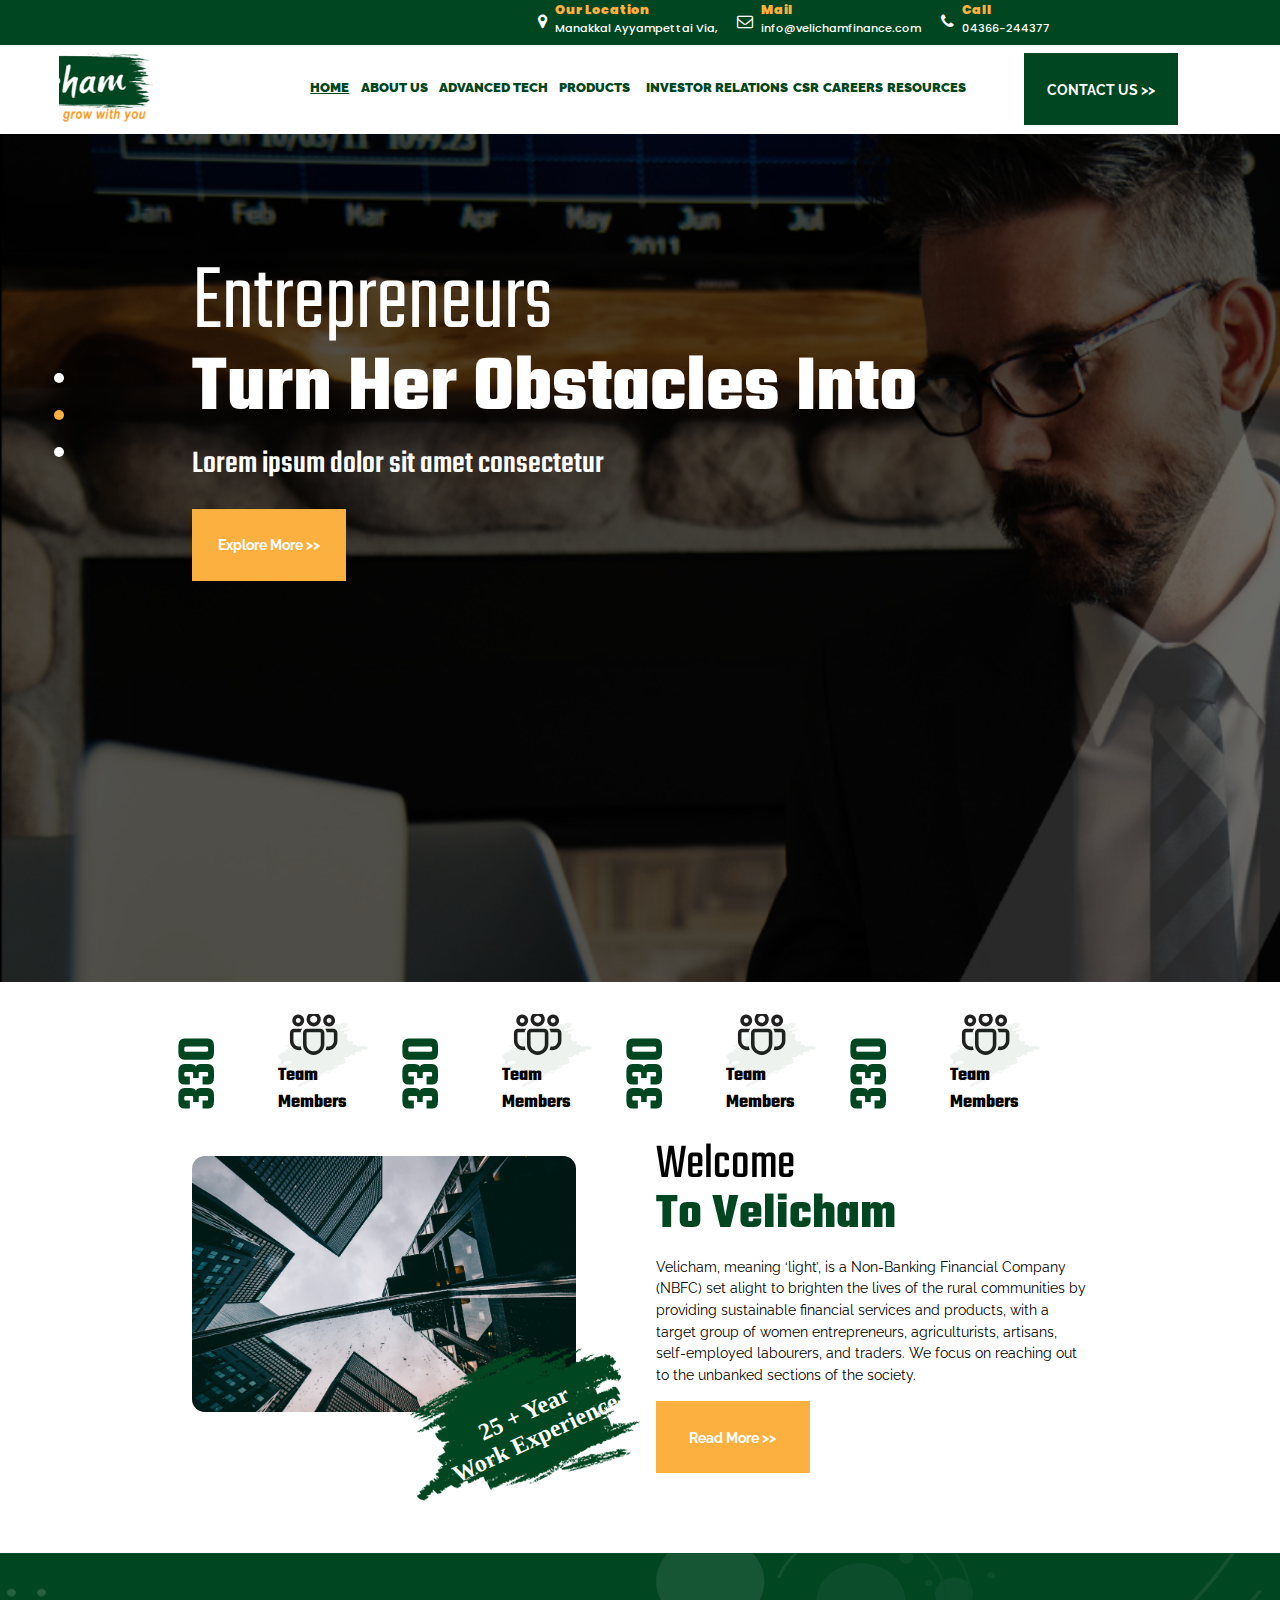
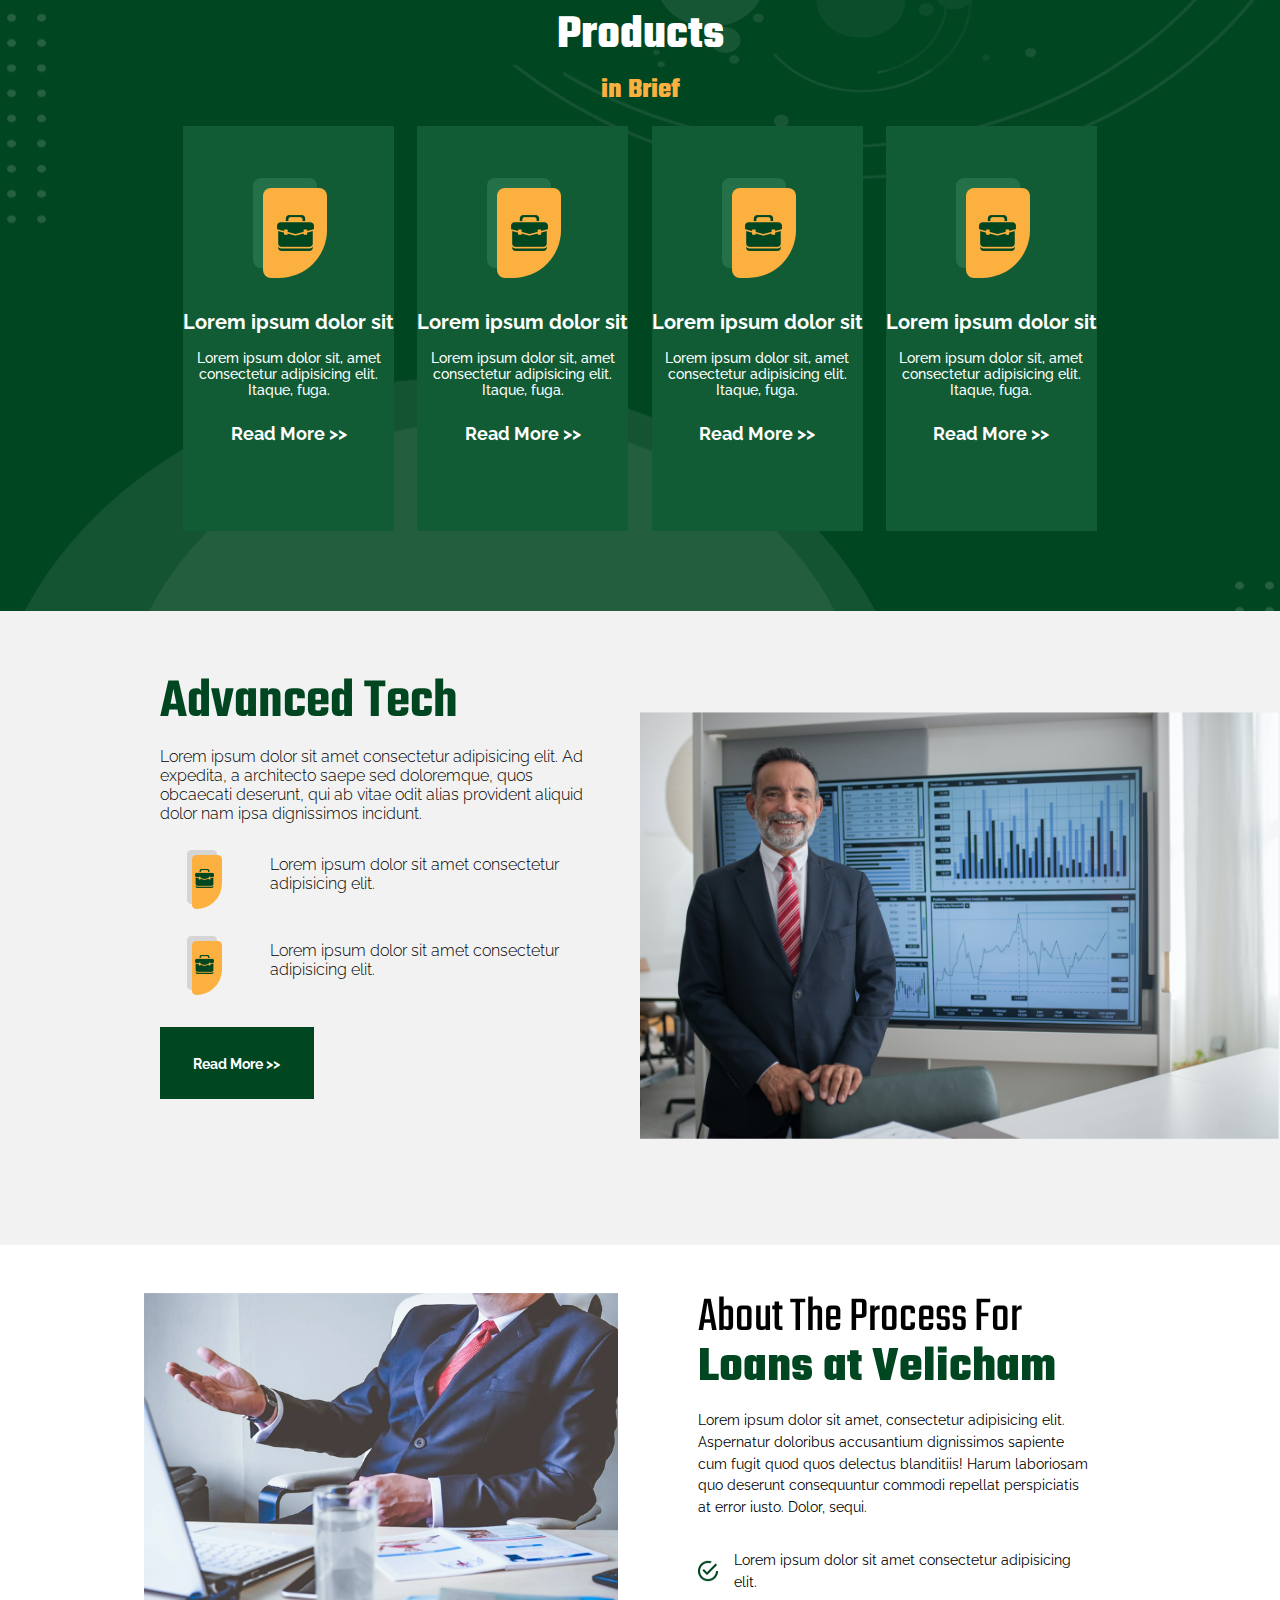
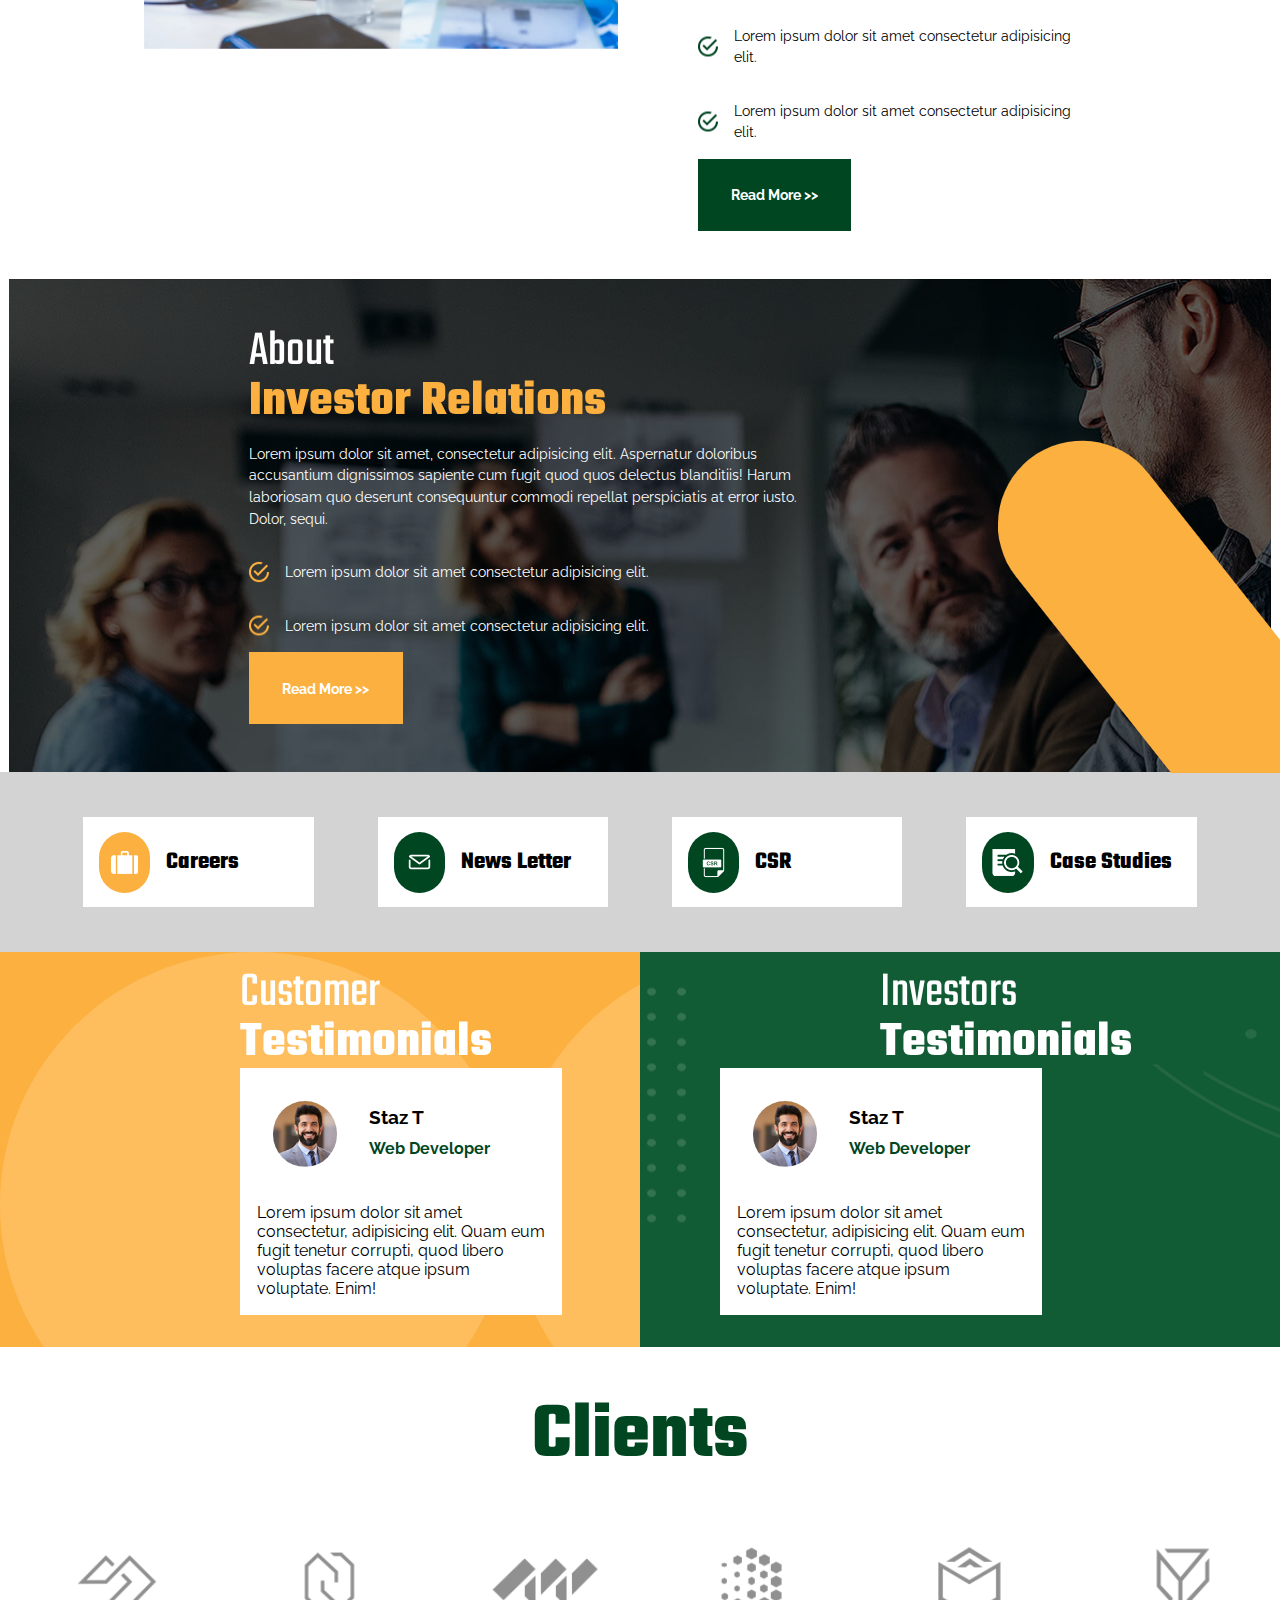
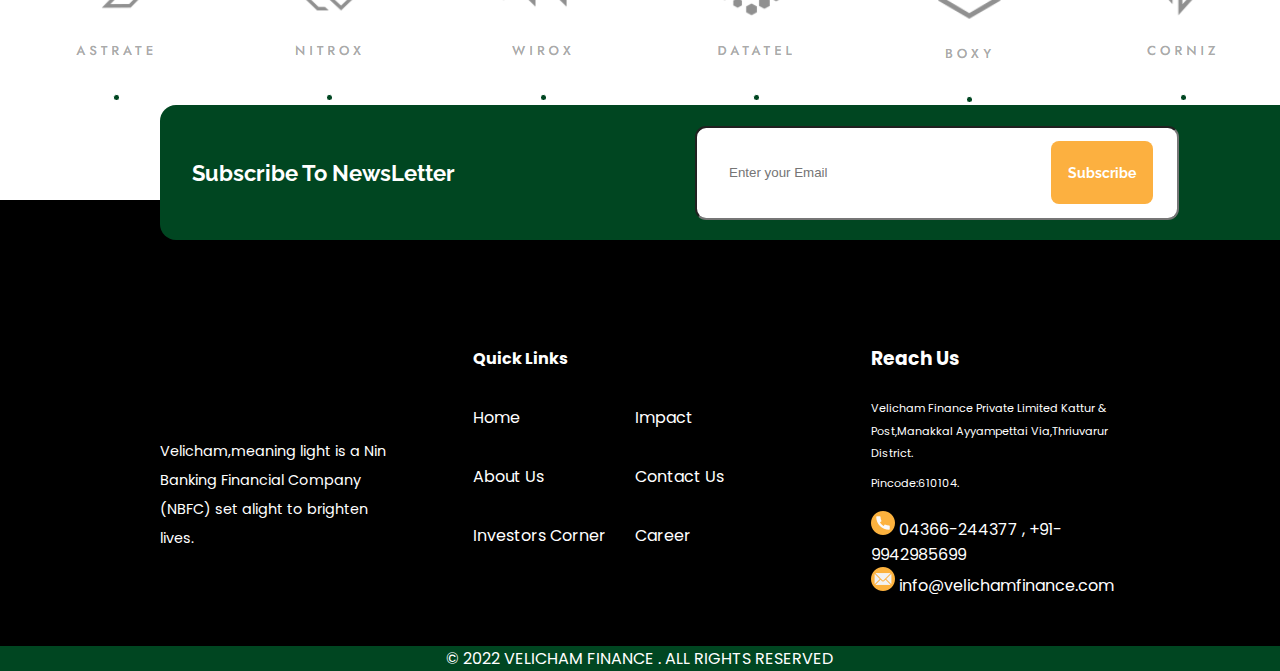
==== commit 5c8bcd09: "updatedd" ====
--- a/index.html
+++ b/index.html
@@ -513,11 +513,11 @@
                 <p>Pincode:610104.</p>
                 <div id="contactFooter">
                     <div class="call">
-                        <img class="contact_footer" src="./Assets/img/telephone.png" alt="">
+                        <img class="contaact_footer" src="./Assets/img/telephone.png" alt="">
                         <span>04366-244377 , +91-9942985699</span>
                     </div>
                     <div class="call">
-                        <img class="contact_footer" src="./Assets/img/email (1).png" alt="">
+                        <img class="contaact_" src="./Assets/img/email (1).png" alt="">
                         <span>info@velichamfinance.com</span>
                     </div>
                 </div>
--- a/Css/style.css
+++ b/Css/style.css
@@ -2,6 +2,7 @@
     margin: 0;
     padding: 0;
 }
+
 /* H E A D E R */
 #header {
     display: flex;
@@ -236,7 +237,7 @@
 }
 /* W E L C O M E */
 .welcome {
-    padding: 4rem 0rem 0rem 0rem;
+    padding: 2rem 0rem 0rem 0rem;
     margin: auto;
     position: relative;
     width: 70vw;
@@ -251,7 +252,15 @@
     width: 6vw;
     top: 3rem;
 }
-.members h2,#advanceTxt h2 {
+.members h2 {
+    font-size: 3.5rem;
+    line-height: 216px;
+    color: #004621;
+    font-weight: 600;
+    font-family: "Teko";
+    margin: -5rem 0rem 0rem 5rem;
+}
+#advanceTxt h2 {
     font-size: 3.5rem;
     line-height: 216px;
     color: #004621;
@@ -282,7 +291,7 @@
 #teamMembers,.welcomeContent {
     display: flex;
     justify-content: space-around;
-    padding: 2rem 0rem 3rem 0rem;
+    padding: 0rem 0rem 3rem 0rem;
 }
 .welcomeImg {
     width: 100vw;
@@ -534,10 +543,12 @@
     #cust_invst_left{
         background: #fcb040;
         width: 50vw;
+        background-image: url(../Assets/Ellipse\ 4.svg);
     }
     #cust_invst_right{
         background: #125c35;
         width: 50vw;
+        background-image: url(../Assets/test.svg);
     }
     #cust_invst_head-lft, #cust_invst_head-rt{
         margin: 0rem 0rem 0rem 10rem;
@@ -677,7 +688,8 @@
     /* * * *  * M E D I A  Q U E R I E S * * * * */
 
     @media only screen and (min-width: 360px) and (max-width: 460px) {
-    /* H E A D E R */
+        
+        /* H E A D E R */
     #header-leftBlank {
         display: none;
     }
@@ -794,7 +806,7 @@
         height: 9vh;
         width: 17vw;
         top: 1rem;
-        margin: -0.5rem 0rem 2rem 0rem;
+        margin: -0.5rem 0rem 0rem 1.8rem;
         }
     .members h2{
         font-size: 2.5rem;
@@ -820,7 +832,7 @@
     }
     .welcomeImg {
         width: 95vw;
-        margin: 1rem 0rem 0rem 0rem;
+        margin: 2.5rem 0rem 0rem 0rem;
     }
     .welocme_building-img {
         width: 80vw;
@@ -914,7 +926,7 @@
     }
     #advanceTxt {
         margin: 0rem 0rem 0rem 0rem;
-        height: 50vh;
+        height: 60vh;
         width: 100vw;
     }
     #advanceTxt h2 {
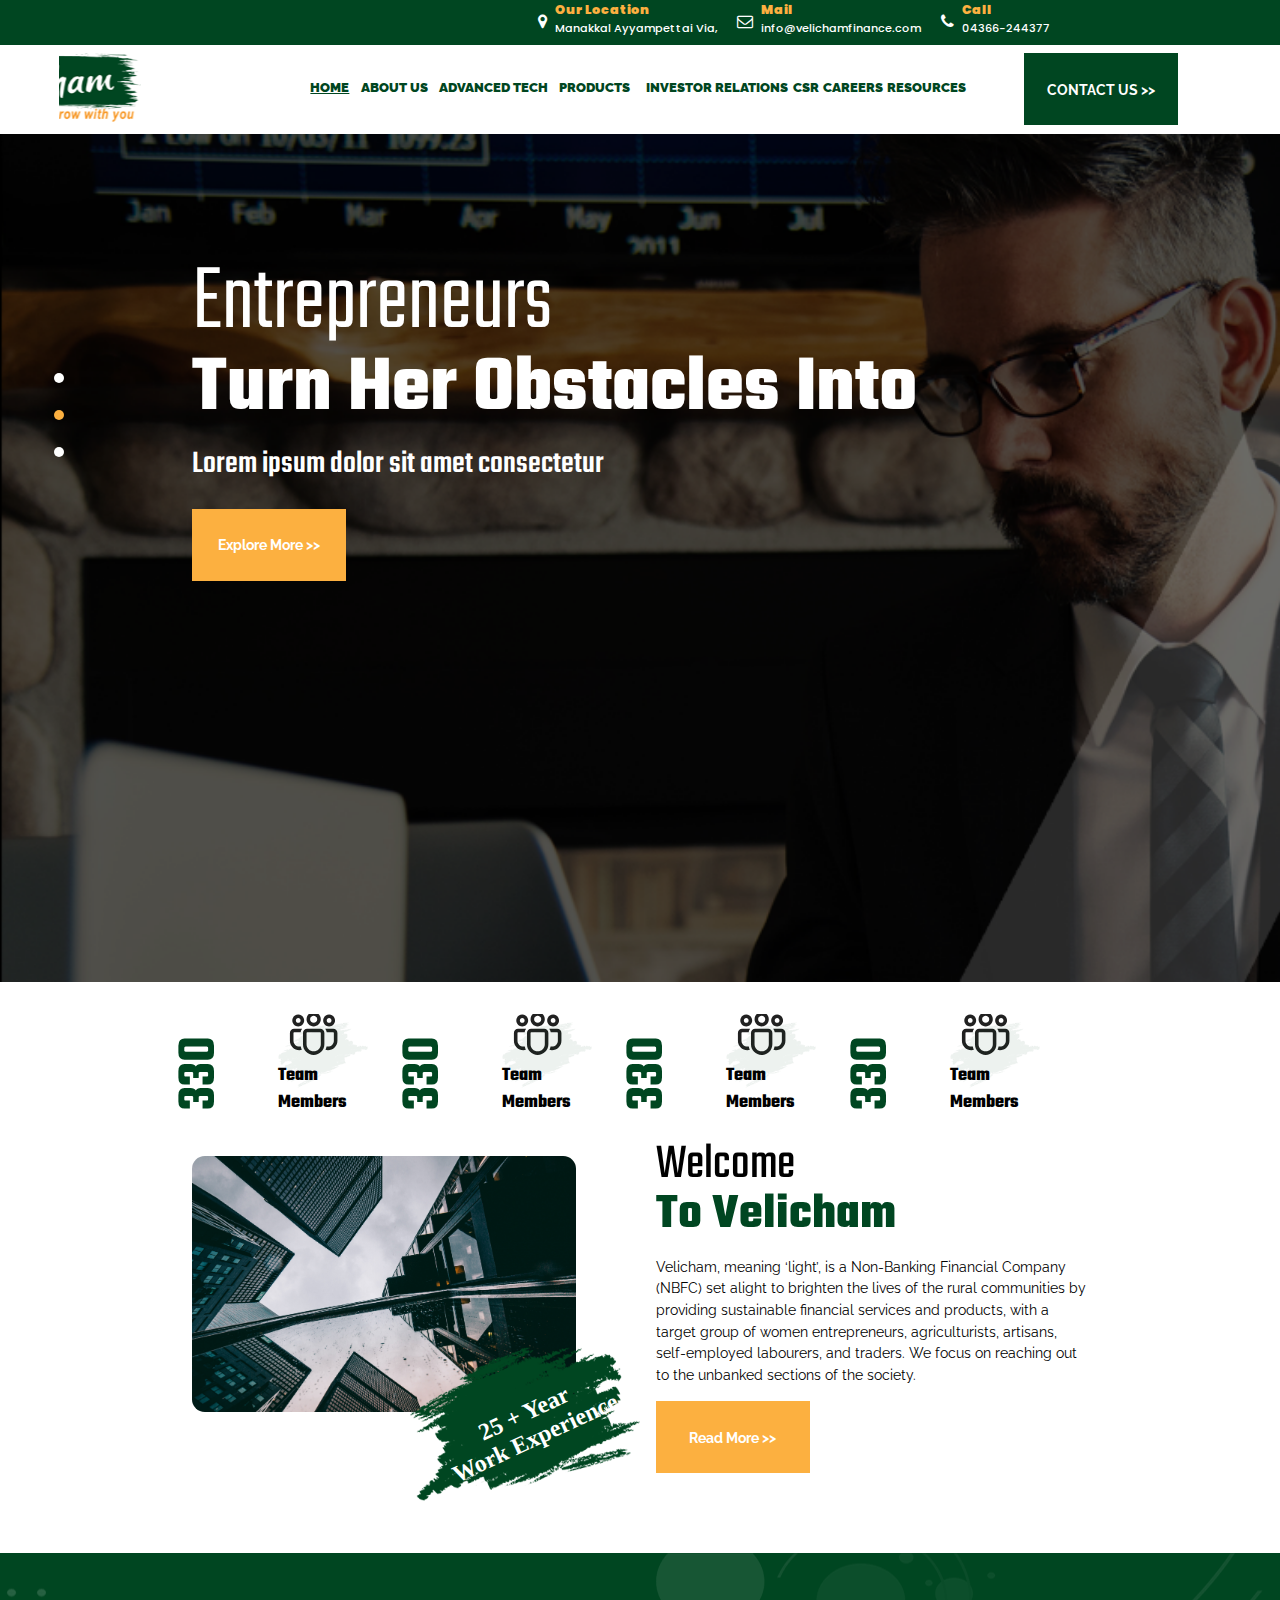
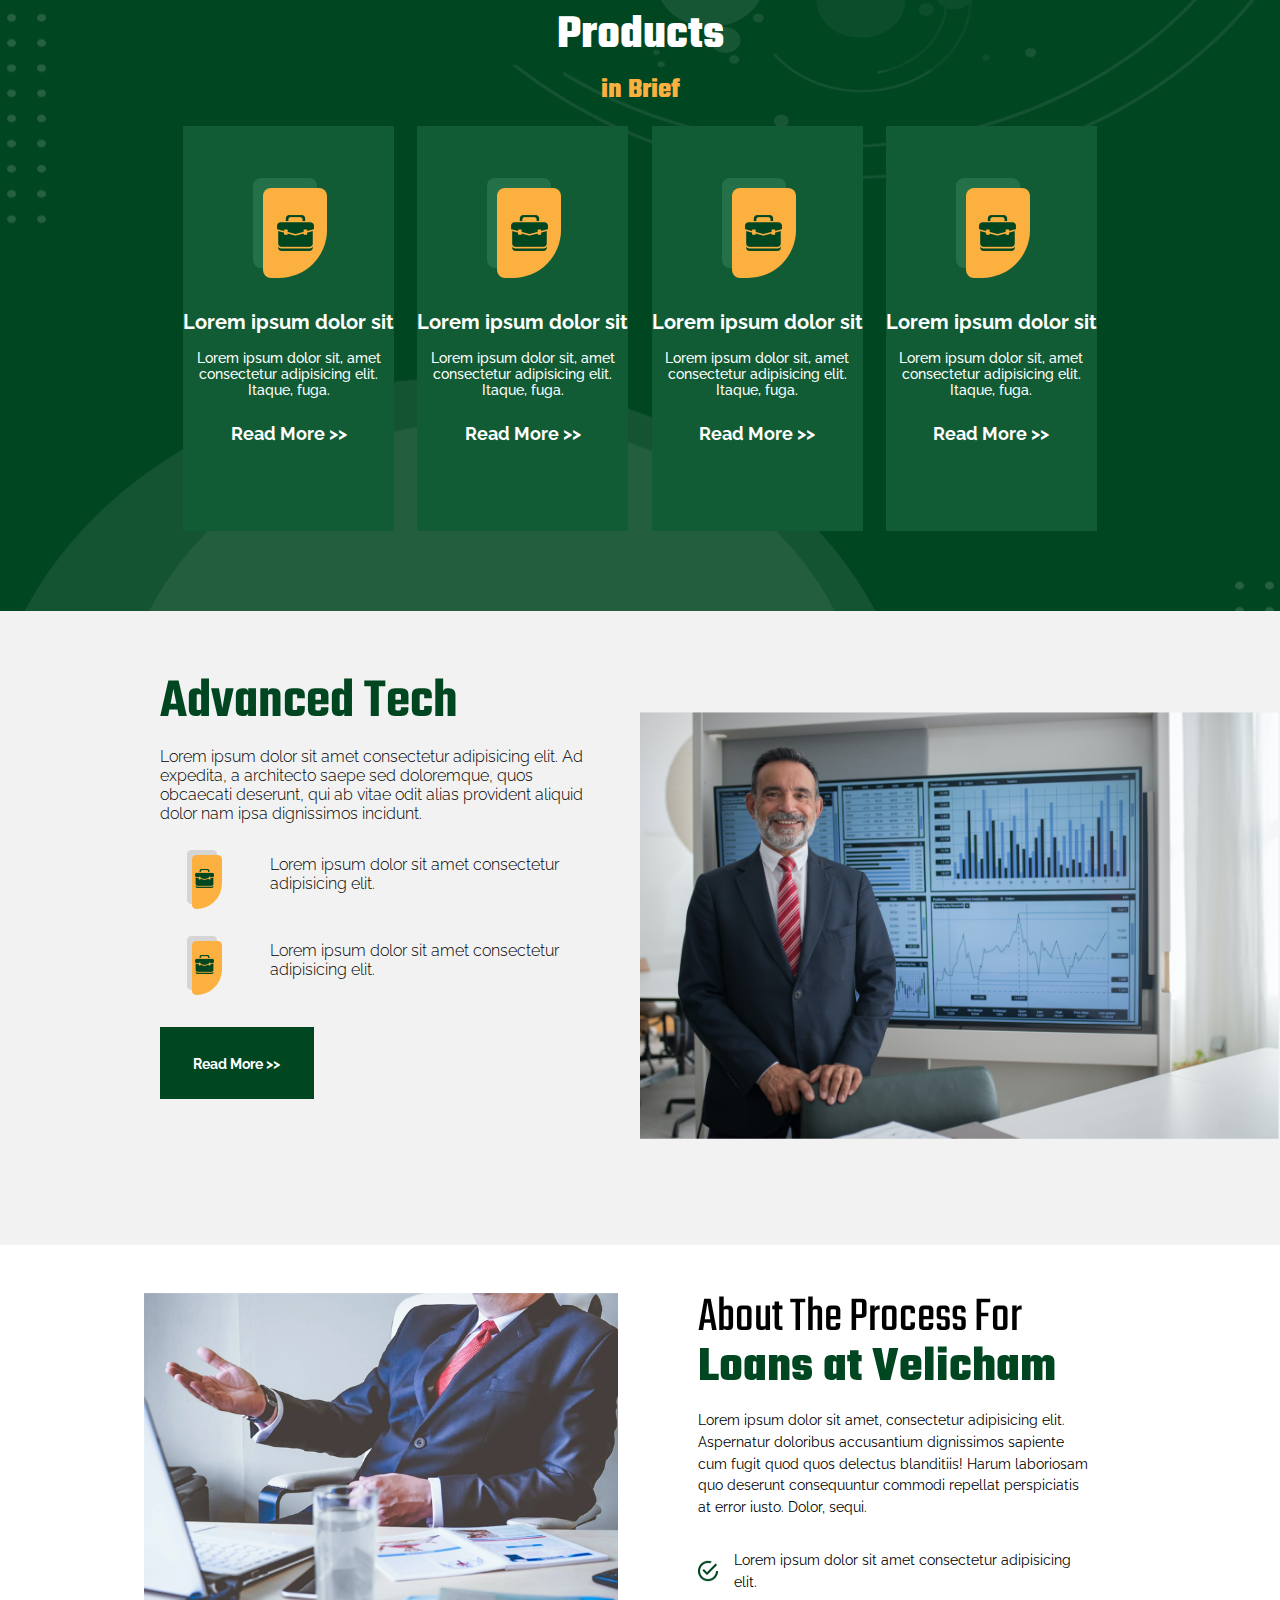
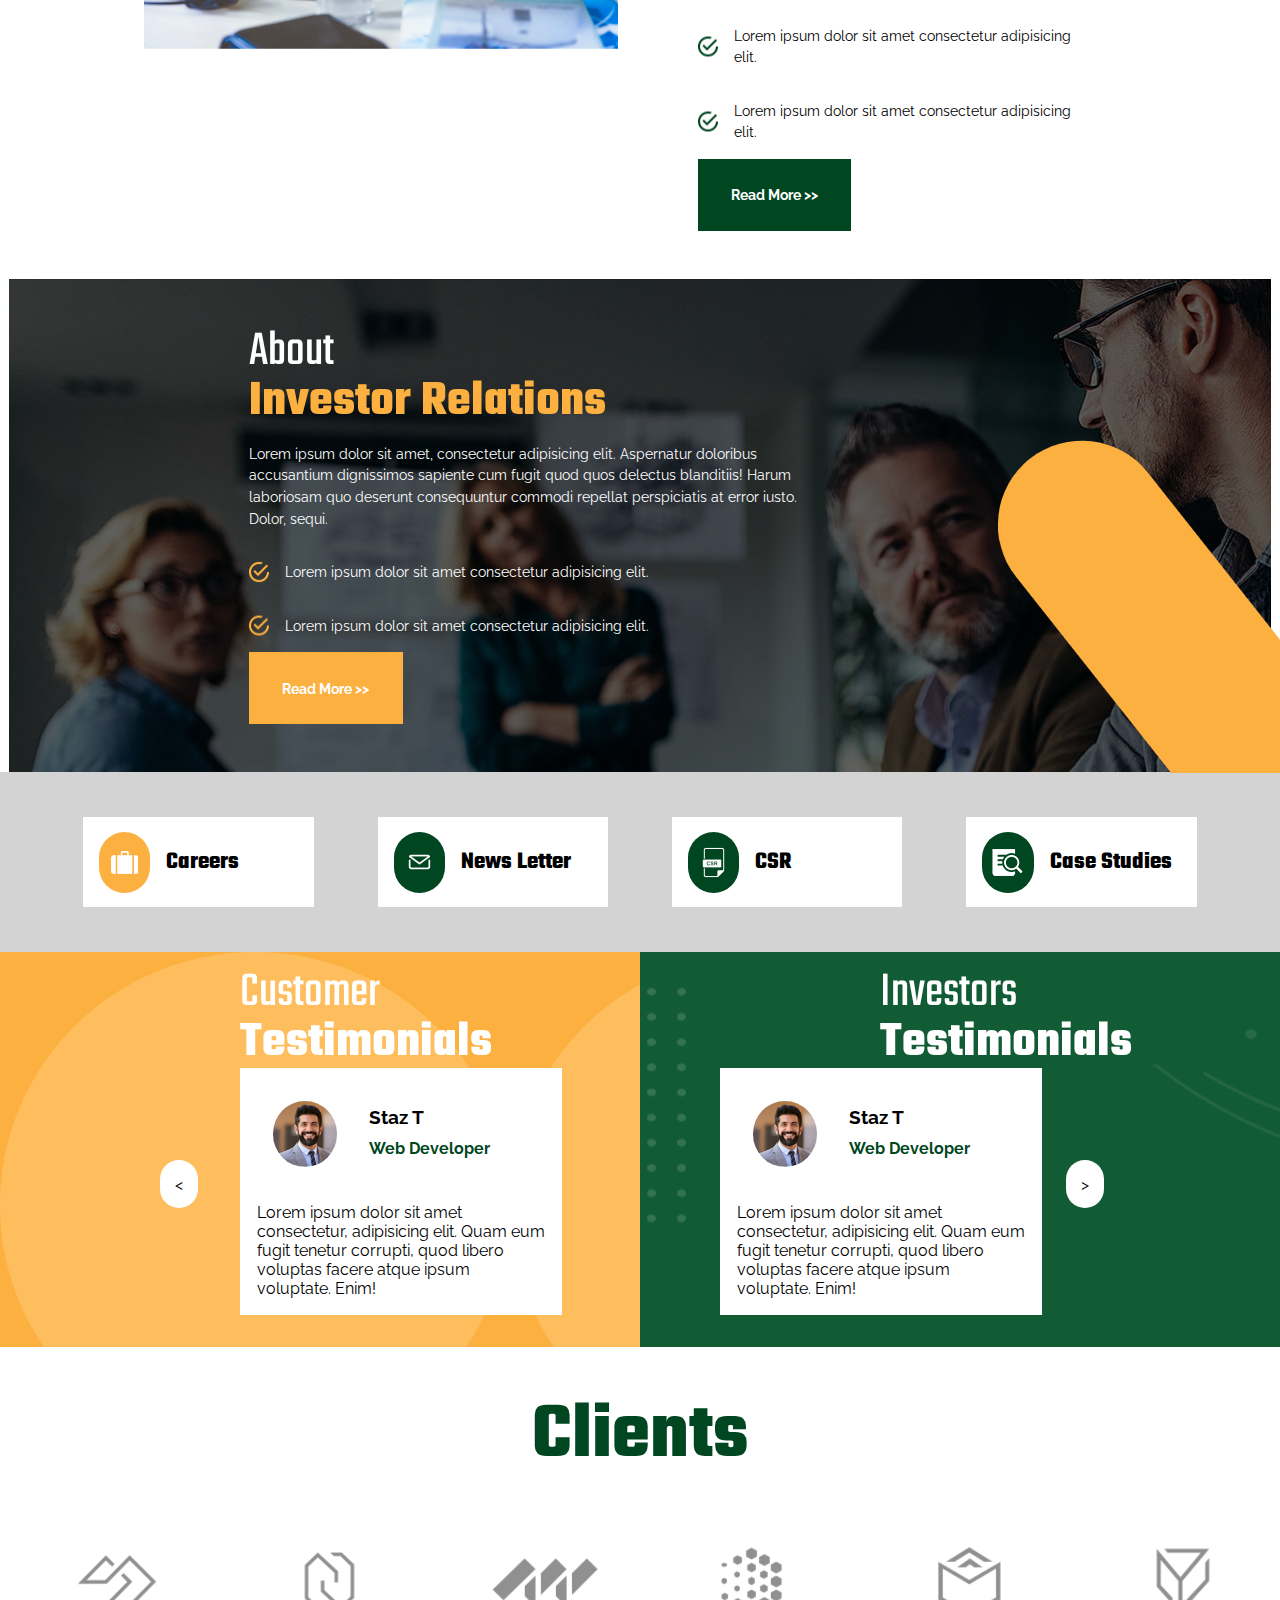
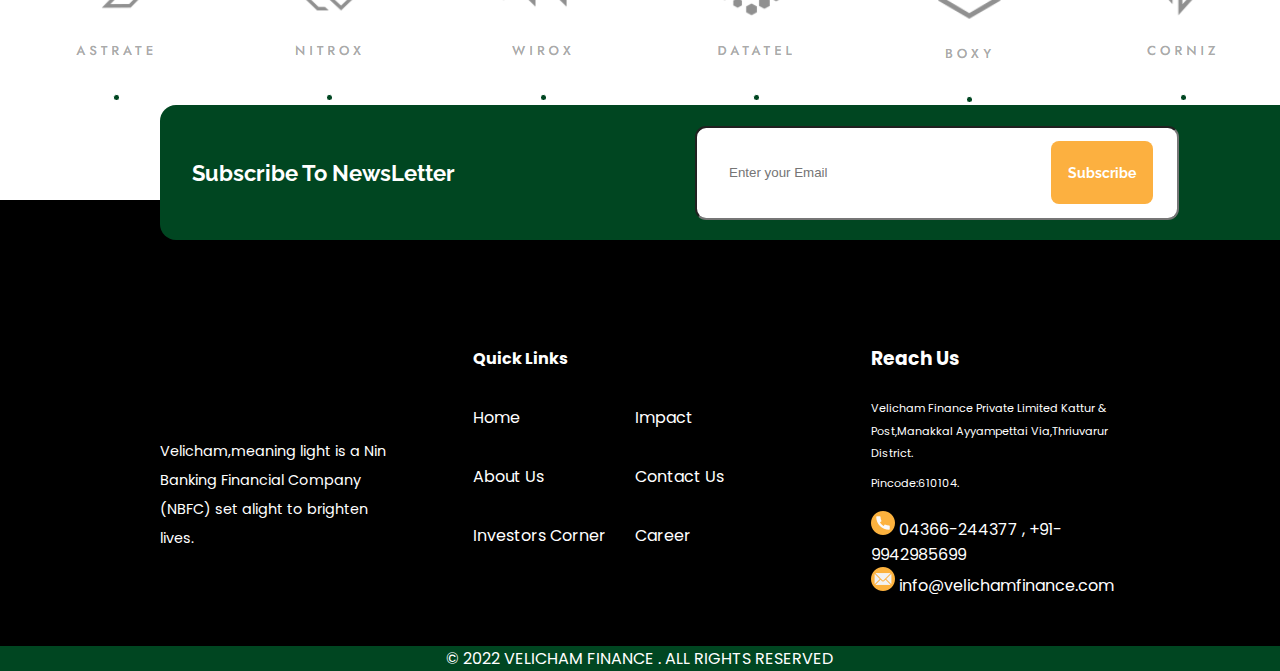
==== commit 02a919be: "3:29am" ====
--- a/index.html
+++ b/index.html
@@ -456,6 +456,11 @@
                     </div>
                 </div>
 
+            </div>
+
+            <div id="white-arr">
+                <div class="white-arr-round"><span><</span></div>
+                <div class="white-arr-round"><span>></span></div>
             </div>
         </div>
 
--- a/Css/style.css
+++ b/Css/style.css
@@ -539,16 +539,37 @@
         display: flex;
         margin-bottom: 2rem;
         font-family: "Raleway";
+        position: relative;
+    }
+    #white-arr{
+        position: absolute;
+        top: 0rem ;
+        left: 0rem;
+        display: flex;
+        width: 75vw;
+        margin: 13rem 0rem 0rem 9rem;
+        justify-content: space-between;
+    }
+    .white-arr-round{
+        border-radius: 2rem;
+        background: #ffffff;
+        width: 3vw;
+        height: 3.5vh;
+        display: flex;
+        justify-content: center;
+        align-items: center;
+        padding: 0.5rem 0rem 0.5rem 0rem;
+        margin: 0rem 0rem 0rem 1rem;
     }
     #cust_invst_left{
         background: #fcb040;
         width: 50vw;
-        background-image: url(../Assets/Ellipse\ 4.svg);
+        background-image: url("../Assets/Ellipse\ 4.svg");
     }
     #cust_invst_right{
         background: #125c35;
         width: 50vw;
-        background-image: url(../Assets/test.svg);
+        background-image: url("../Assets/test.svg");
     }
     #cust_invst_head-lft, #cust_invst_head-rt{
         margin: 0rem 0rem 0rem 10rem;
@@ -1017,6 +1038,9 @@
     }
 
     /* C U S T O M E R   I N V E S T O R    T E S T I M O N I A L S */
+    #white-arr{
+        display: none;
+    }
     #customer_investor{
         flex-direction: column;
     }
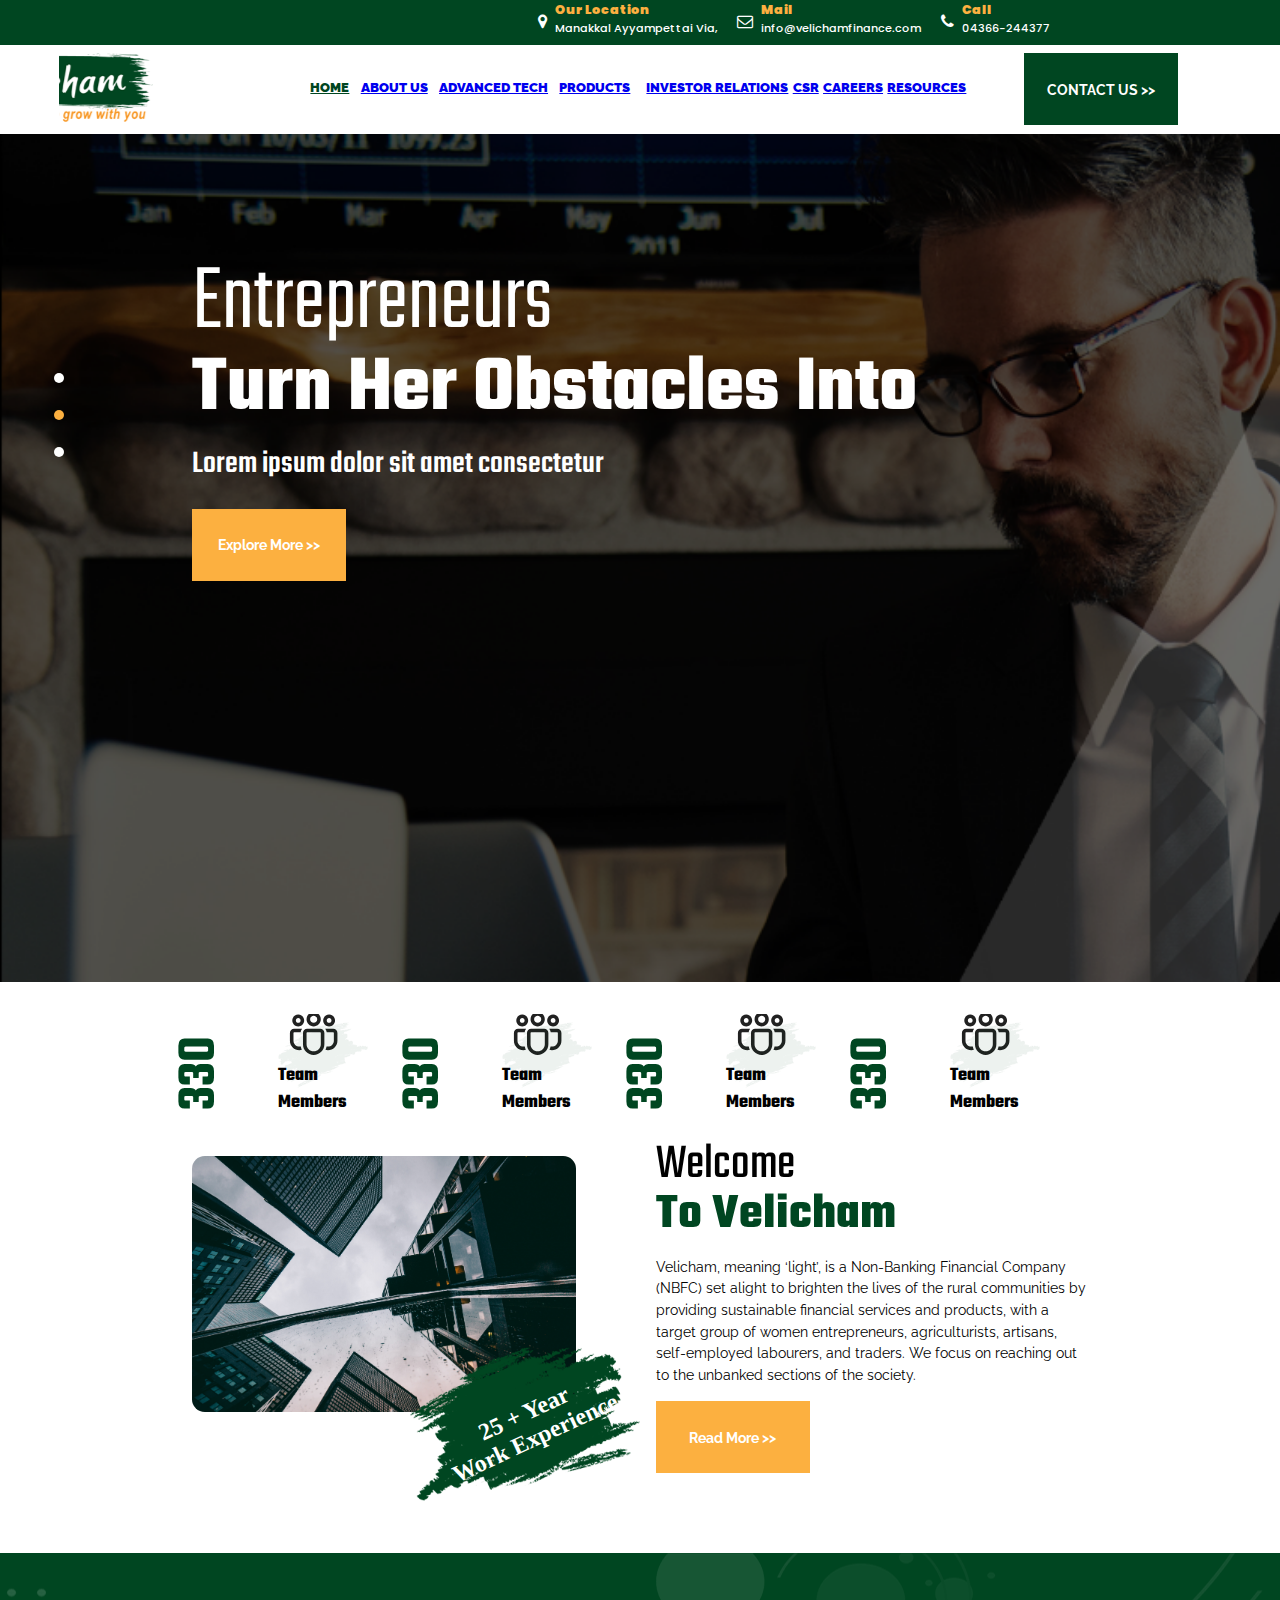
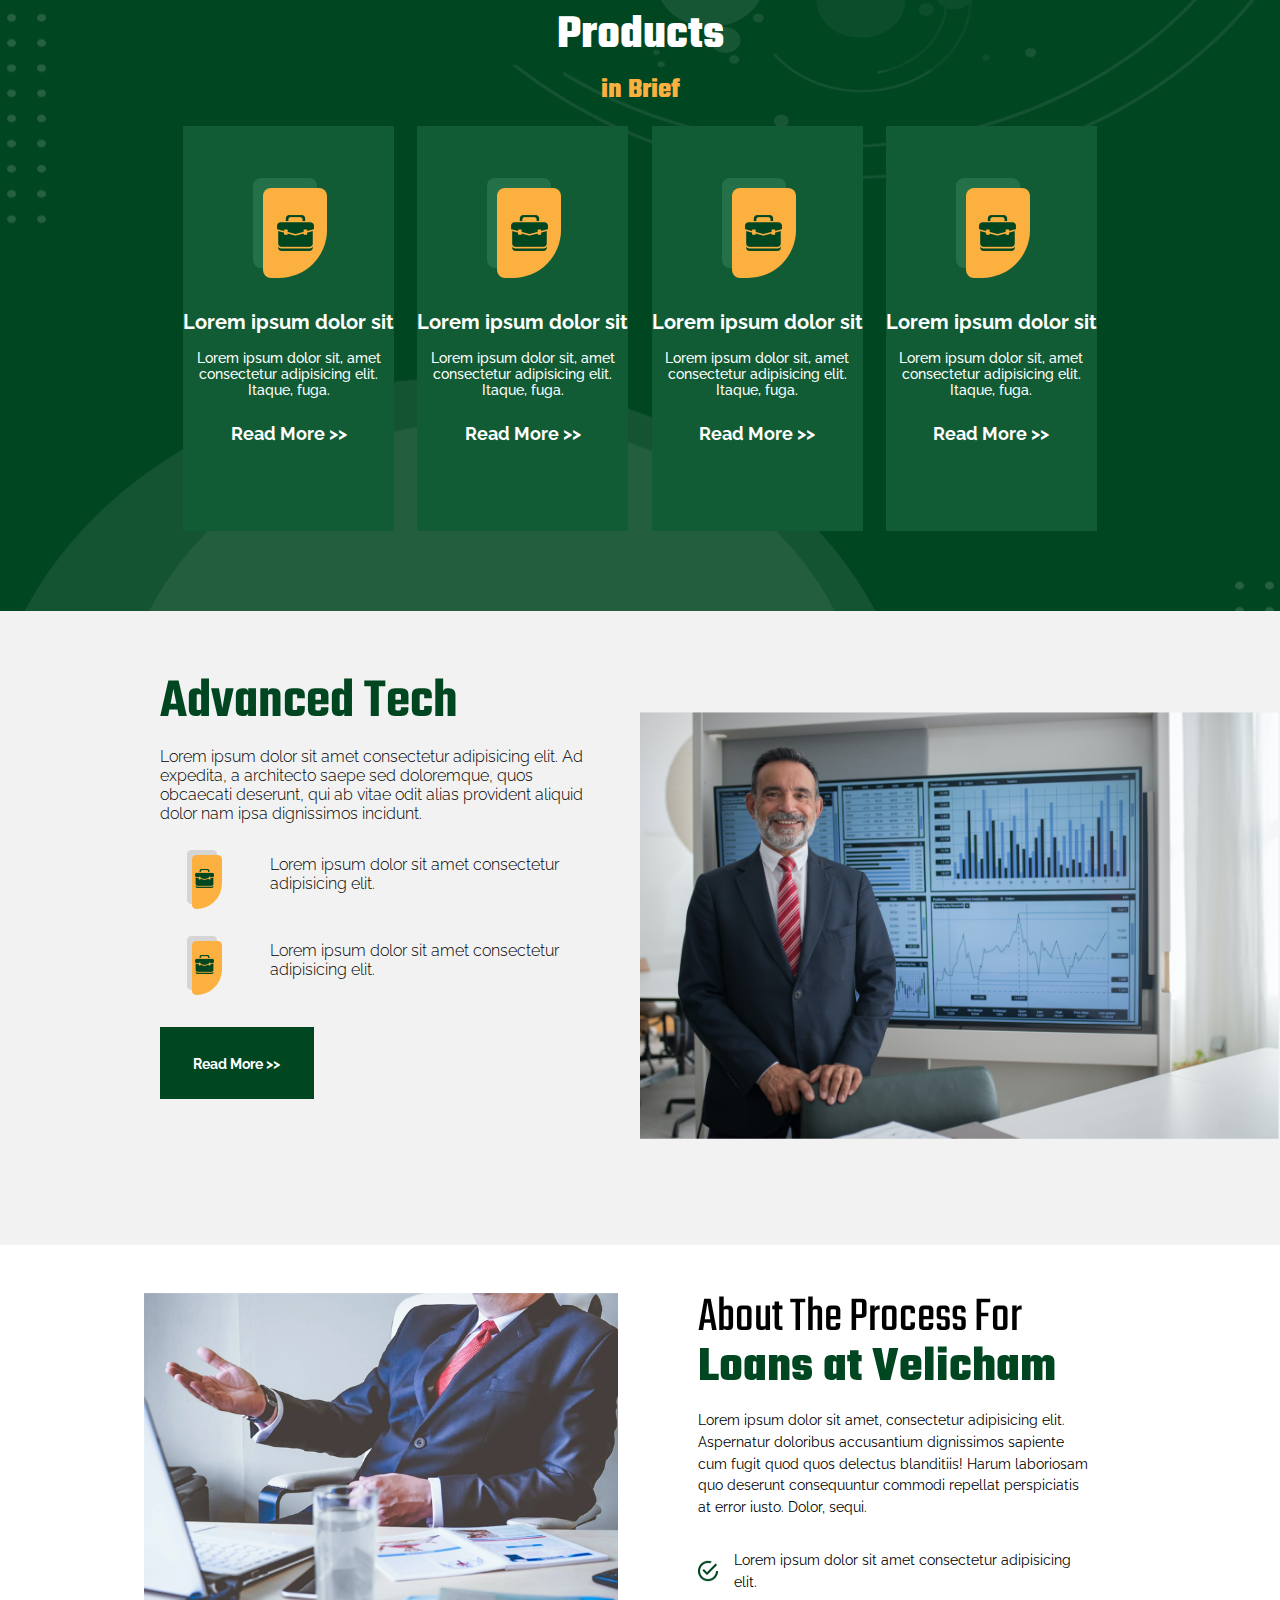
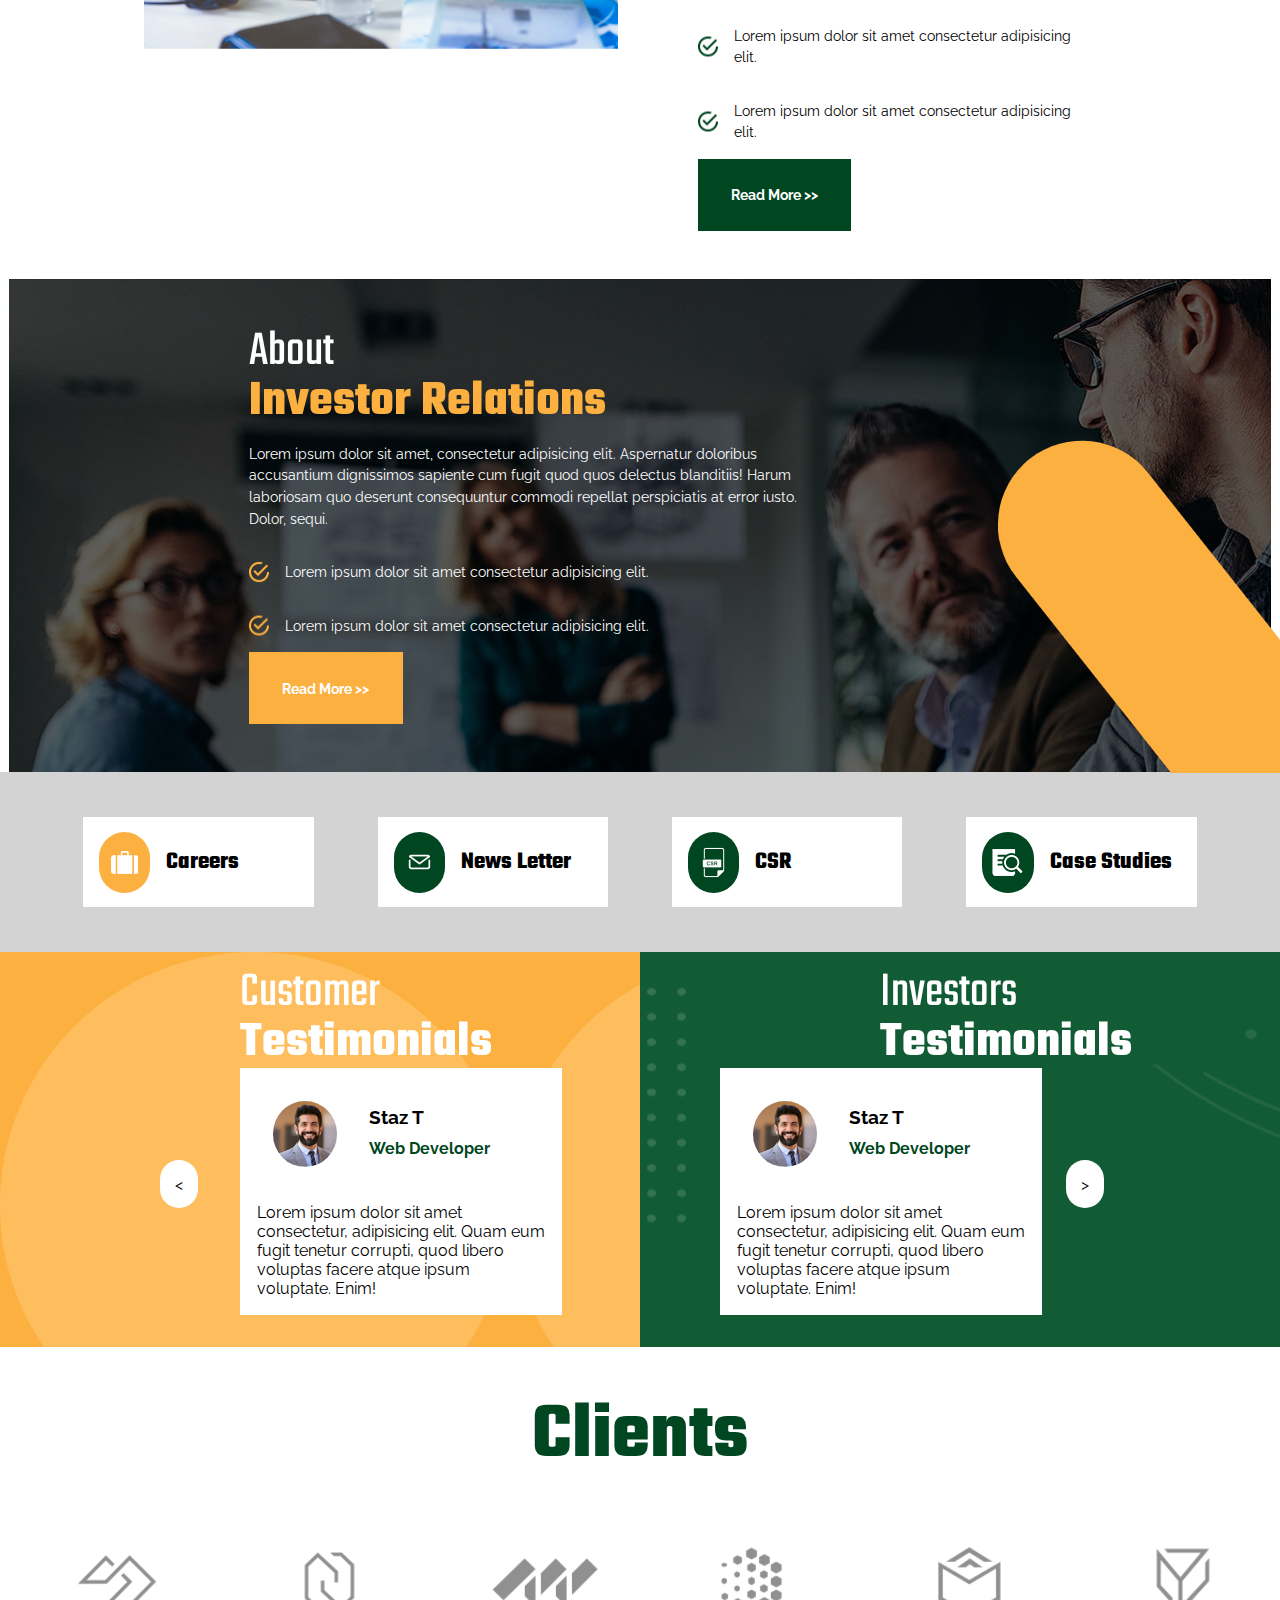
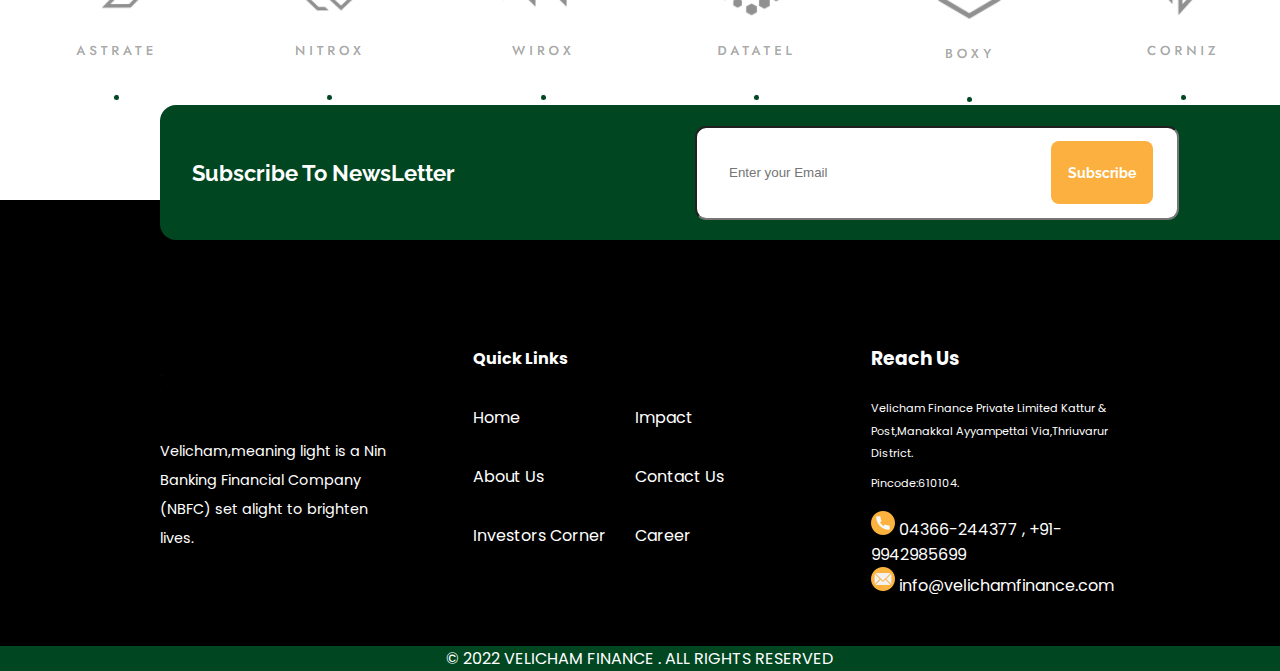
==== commit 9c3ac1c8: "sep25" ====
--- a/index.html
+++ b/index.html
@@ -7,6 +7,7 @@
     <meta name="viewport" content="width=device-width, initial-scale=1.0">
     <title>Assessment-1</title>
     <link rel="stylesheet" href="./Css/style.css">
+    <script src="./JS/index.js"></script>
 
     <!-- fa fa icons -->
     <link rel="stylesheet" href="https://cdnjs.cloudflare.com/ajax/libs/font-awesome/4.7.0/css/font-awesome.min.css">
@@ -34,7 +35,7 @@
                     <div class="contactInfo-icons">
                         <i id="fa-loc" class="fa fa-map-marker" aria-hidden="true"></i>
                     </div>
-                    <div class="contactInfo-headings">
+                    <div class="contactInfo-headings" id="Location">
                         <span class="contactInfo-headings-yellow">Our Location</span>
                         <span class="contactInfo-headings-white">Manakkal Ayyampettai Via,</span>
                     </div>
@@ -43,7 +44,7 @@
                     <div class="contactInfo-icons">
                         <i id="fa-mail" class="fa fa-envelope-o" aria-hidden="true"></i>
                     </div>
-                    <div class="contactInfo-headings">
+                    <div class="contactInfo-headings" id="sendMail">
                         <span class="contactInfo-headings-yellow">Mail</span>
                         <span class="contactInfo-headings-white">info@velichamfinance.com</span>
                     </div>
@@ -72,17 +73,17 @@
                 <div id="list-top" class="list-top-bottom">
                     <ul>
                         <li id="home-underlined">HOME</li>
-                        <li>ABOUT US</li>
-                        <li>ADVANCED TECH</li>
-                        <li>PRODUCTS</li>
+                        <li><a href="#aboutUs">ABOUT US</a></li>
+                        <li><a href="#advancedTech">ADVANCED TECH</a></li>
+                        <li><a href="#products">PRODUCTS</a></li>
                     </ul>
                 </div>
                 <div id="list-bottom" class="list-top-bottom">
                     <ul>
-                        <li>INVESTOR RELATIONS</li>
-                        <li>CSR</li>
-                        <li>CAREERS</li>
-                        <li>RESOURCES</li>
+                        <li><a href="#investorRelation">INVESTOR RELATIONS</a></li>
+                        <li><a href="#menuCards">CSR</a></li>
+                        <li><a href="#">CAREERS</a></li>
+                        <li><a href="#footer">RESOURCES</a></li>
                     </ul>
                 </div>
                 </ul>
@@ -95,11 +96,11 @@
                 <button class="dropbtn"> MENU </button>
                 <div class="dropdown-content">
                 <a href="#">HOME</a>
-                <a href="#">ABOUT US</a>
-                <a href="#">ADVANCED TECH</a>
-                <a href="#">PRODUCTS</a>
-                <a href="#">INVESTOR RELATIONS</a>
-                <a href="#">CSR</a>
+                <a href="#aboutUs">ABOUT US</a>
+                <a href="#advancedTech">ADVANCED TECH</a>
+                <a href="#products">PRODUCTS</a>
+                <a href="#investorRelations">INVESTOR RELATIONS</a>
+                <a href="#csr">CSR</a>
                 <a href="#">CAREERS</a>
                 <a href="#">RESOURCES</a>
                 </div>
@@ -126,7 +127,7 @@
         </div>
 
         <!-- W E L C O M E -->
-        <div class="welcome">
+        <div class="welcome" id="aboutUs">
             <div id="teamMembers">
                 <div class="teamNumbers">
                     <div class="members">
